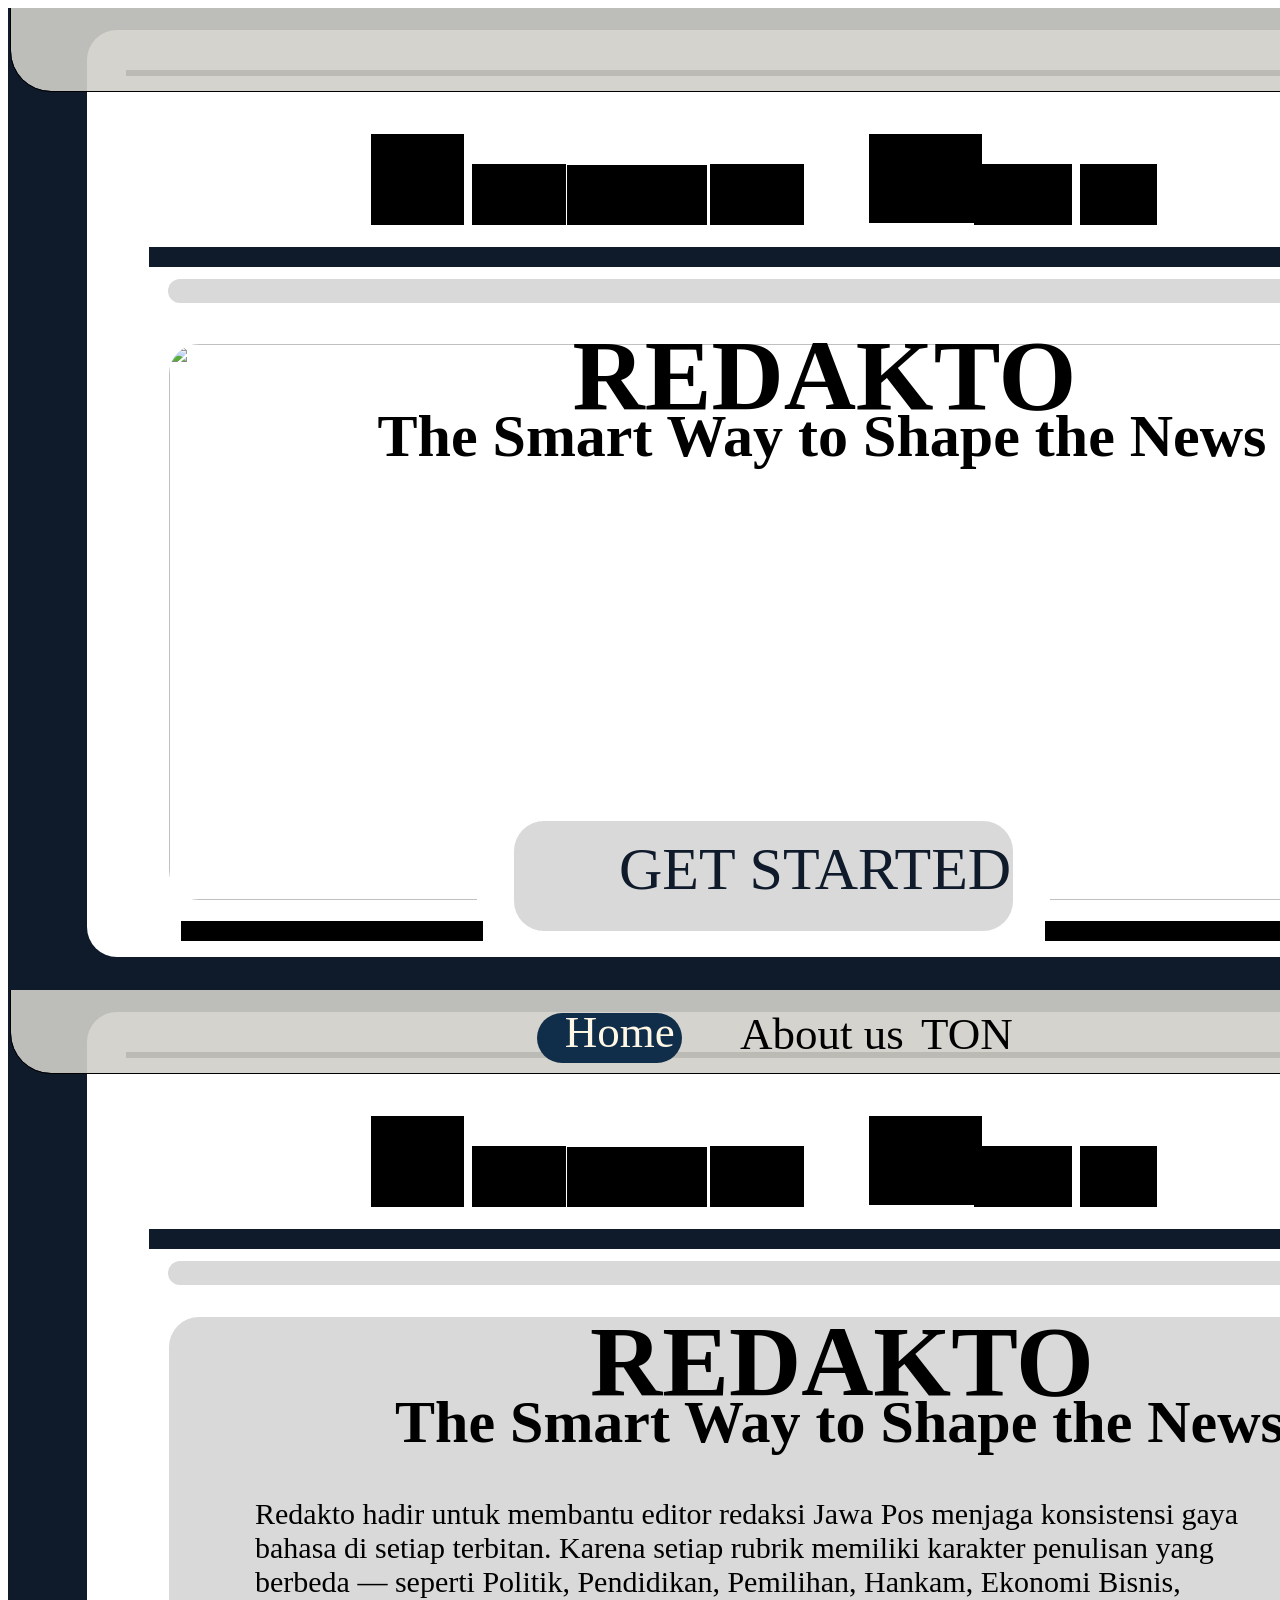
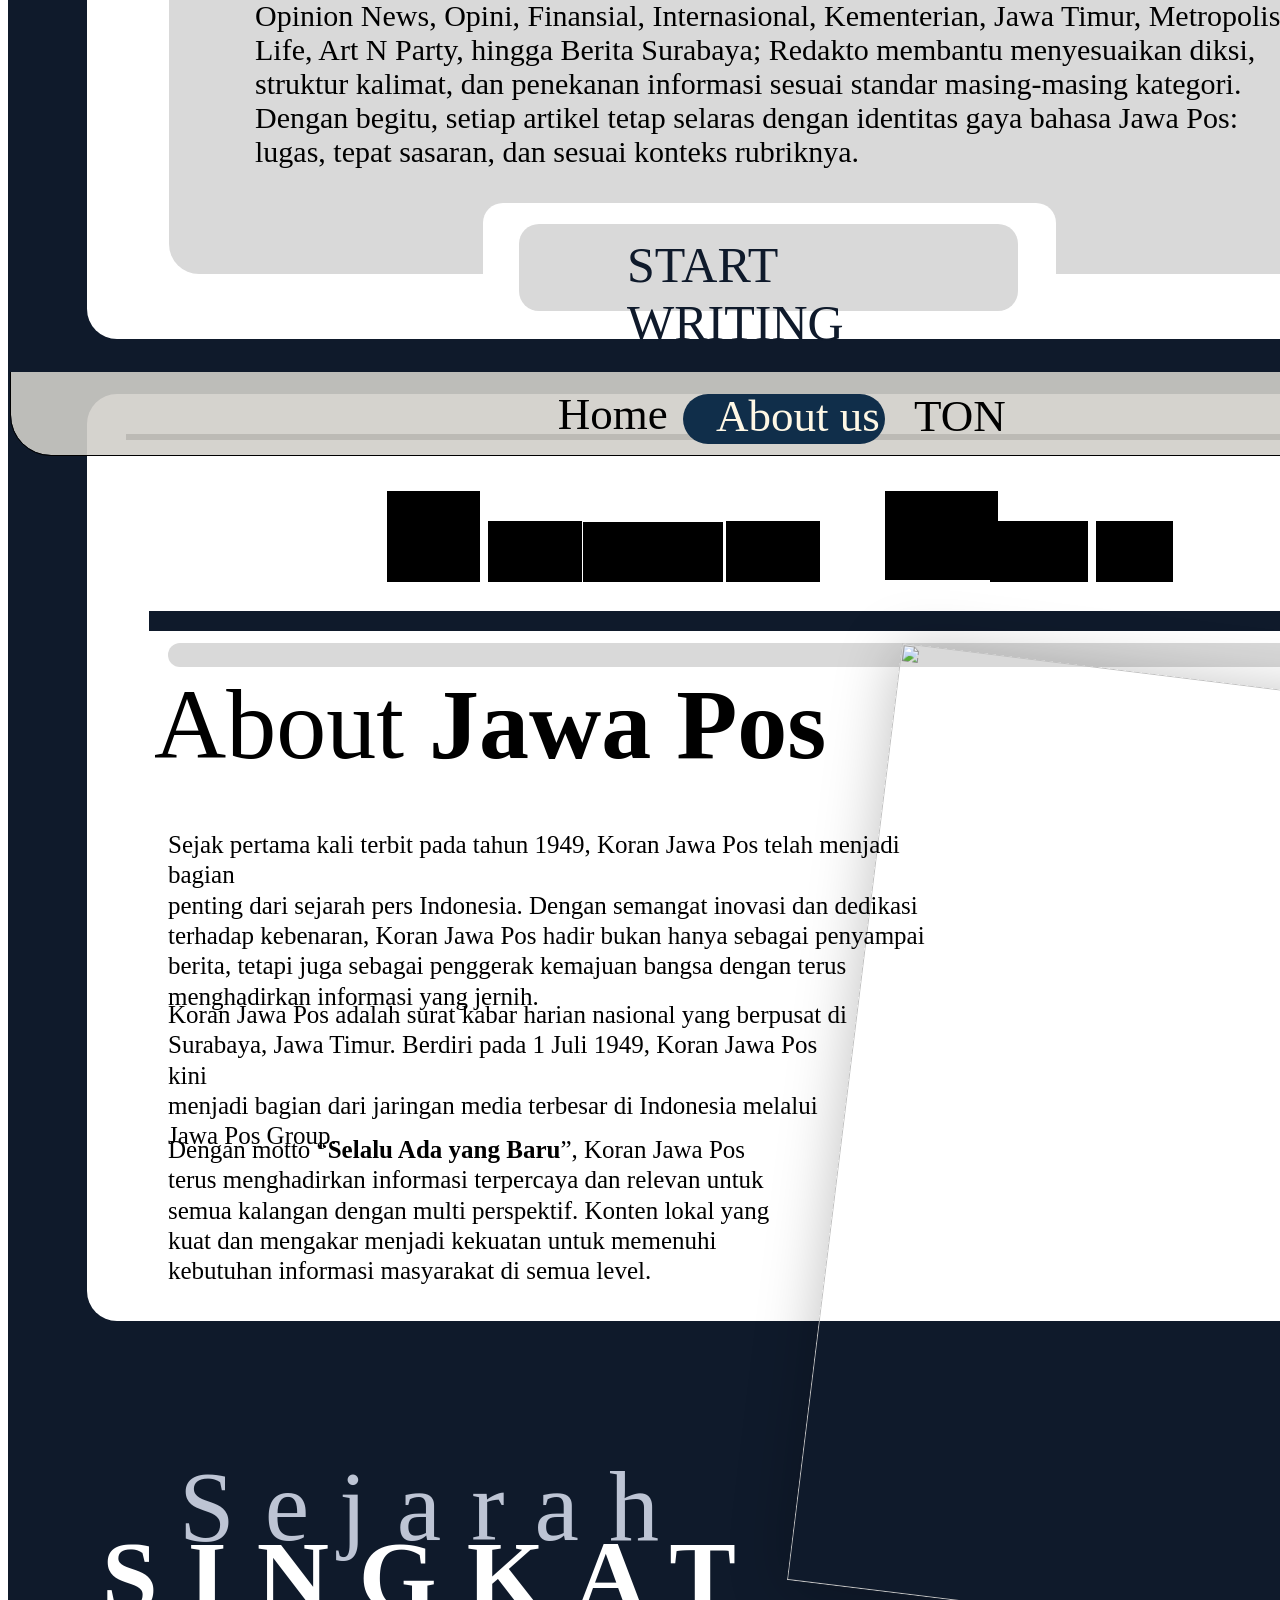
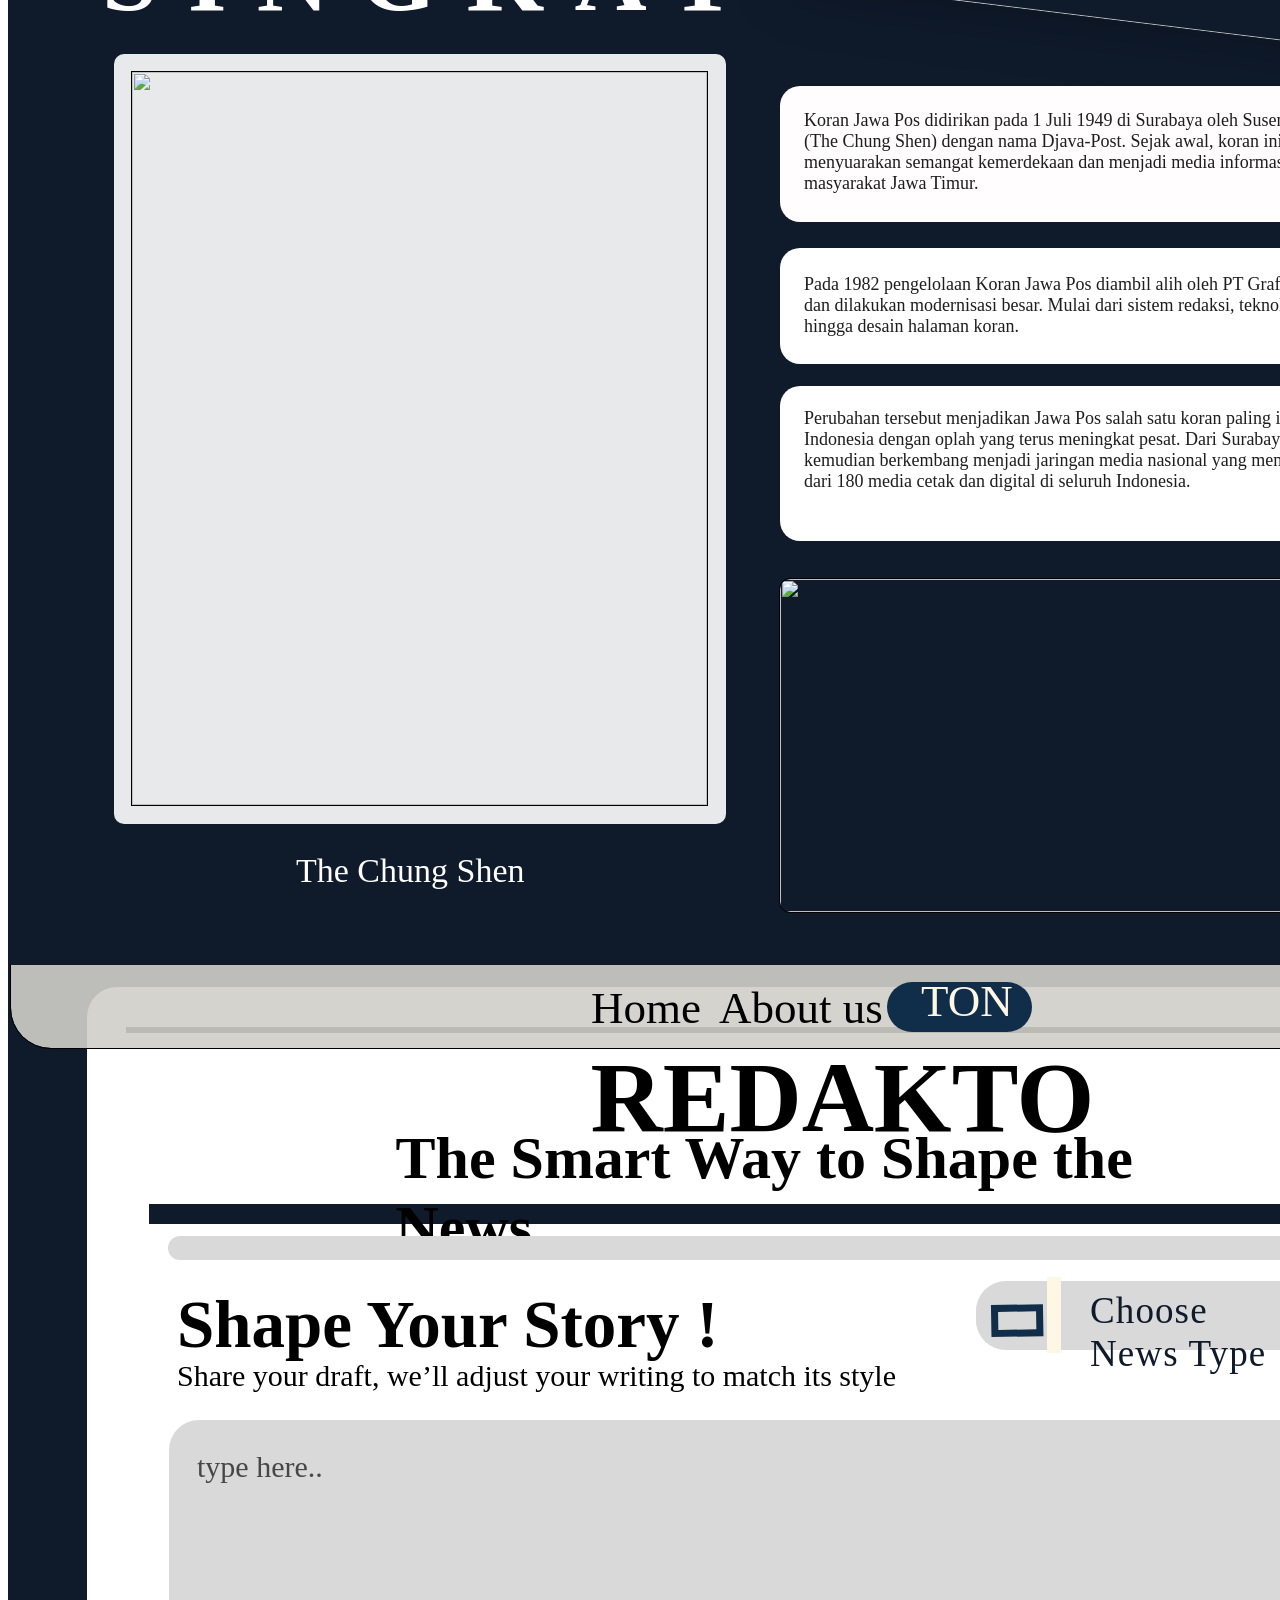
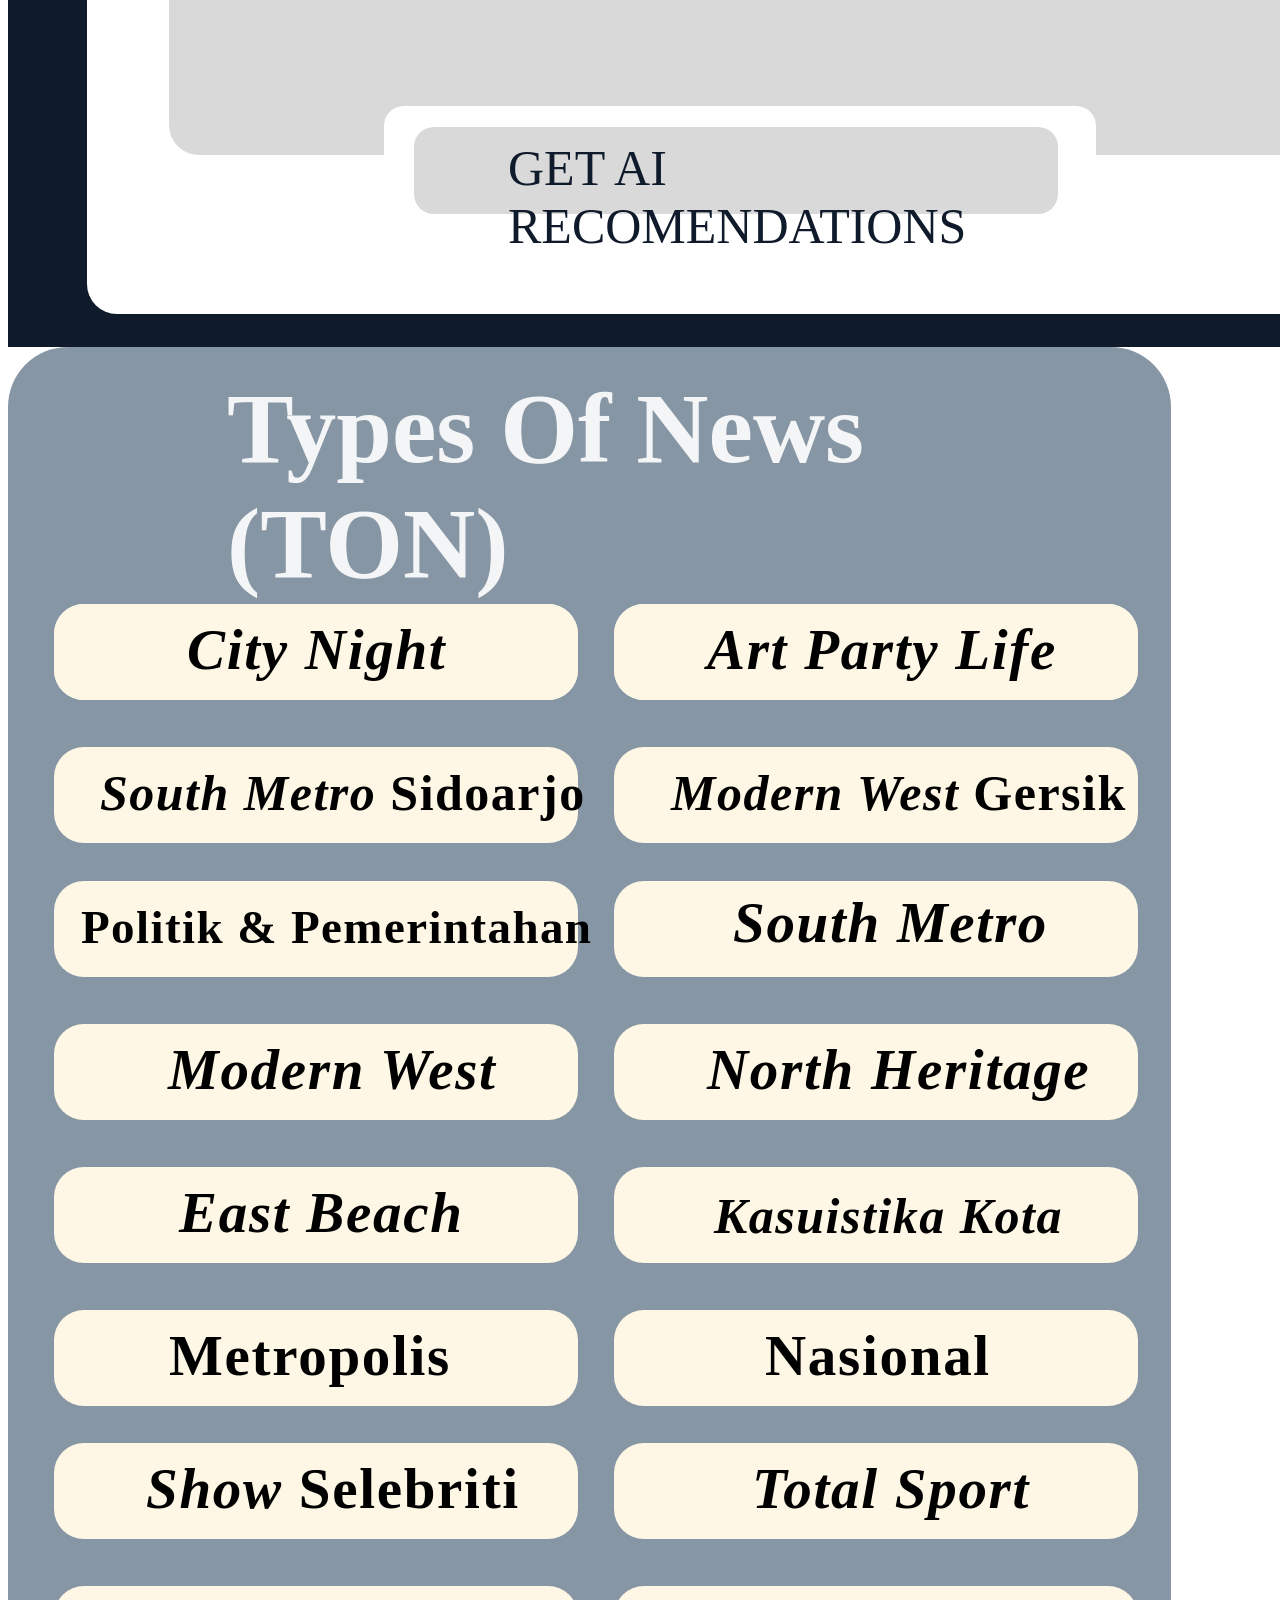
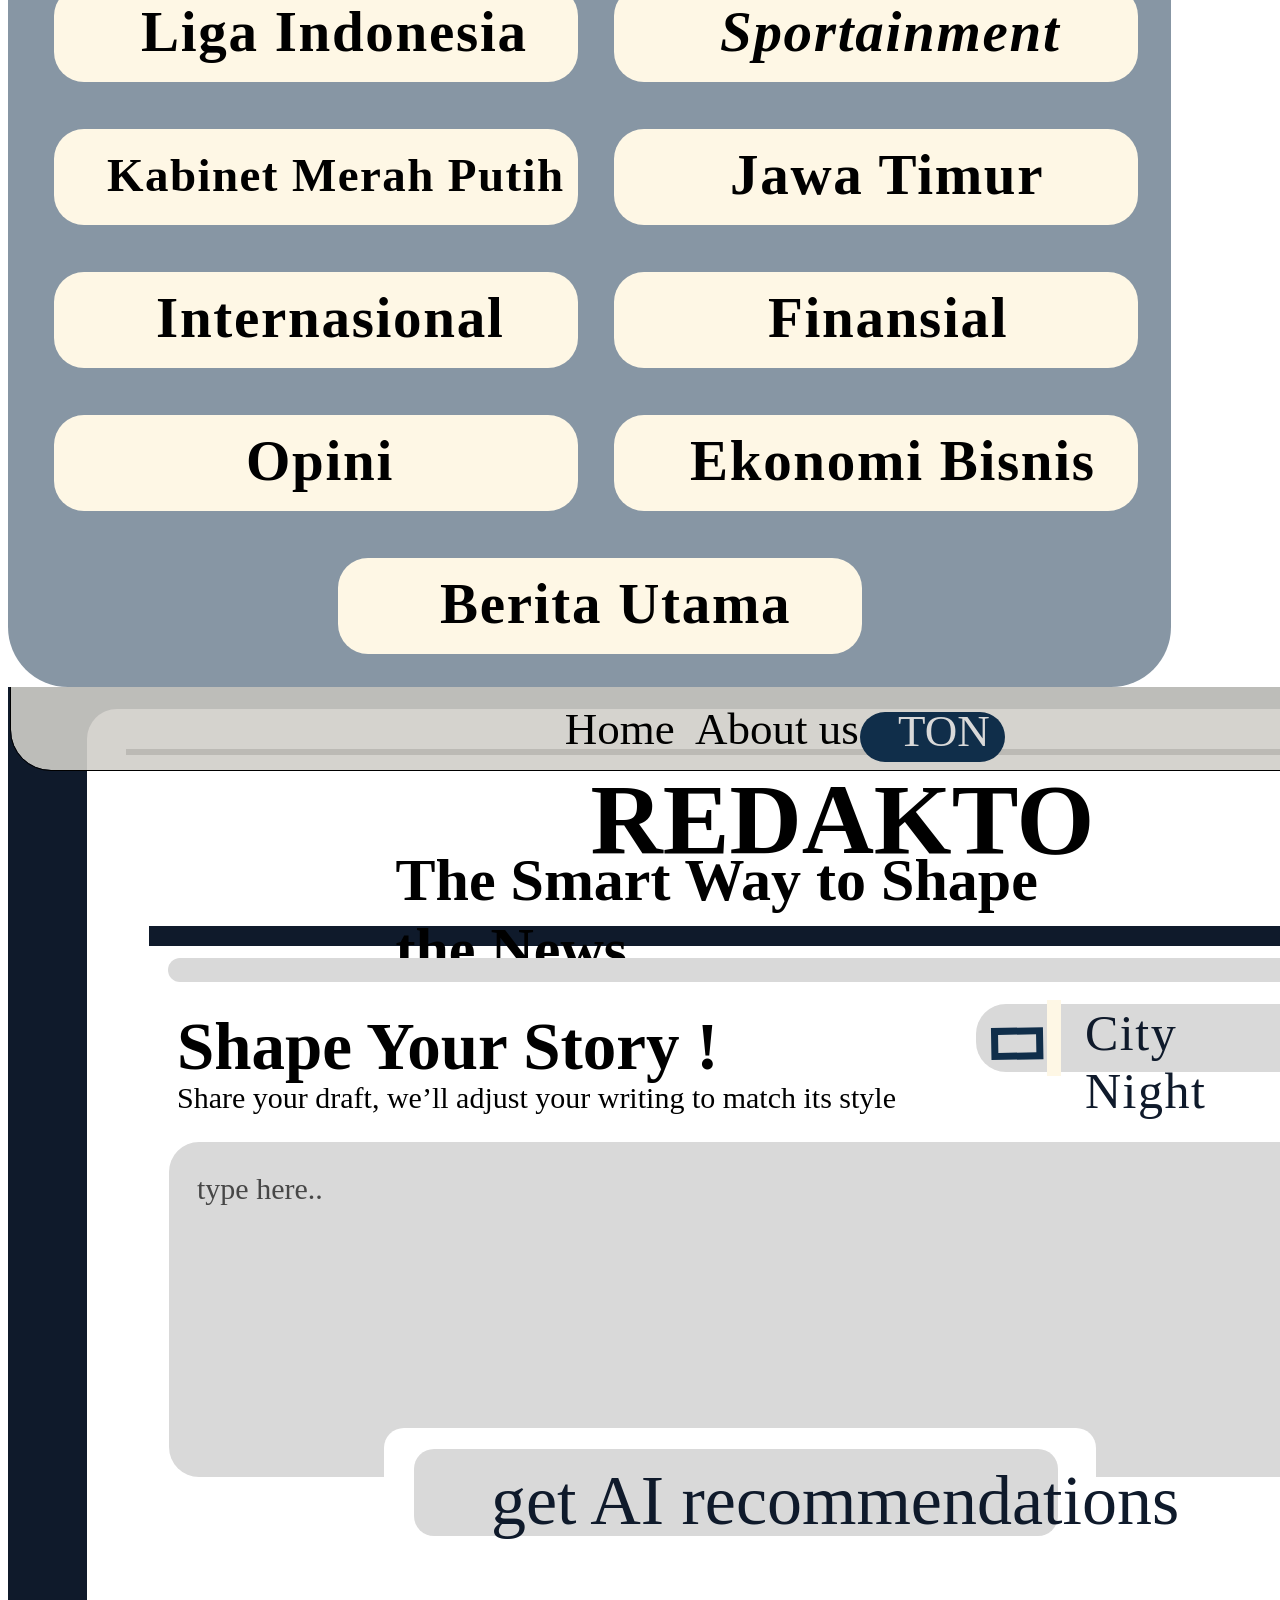
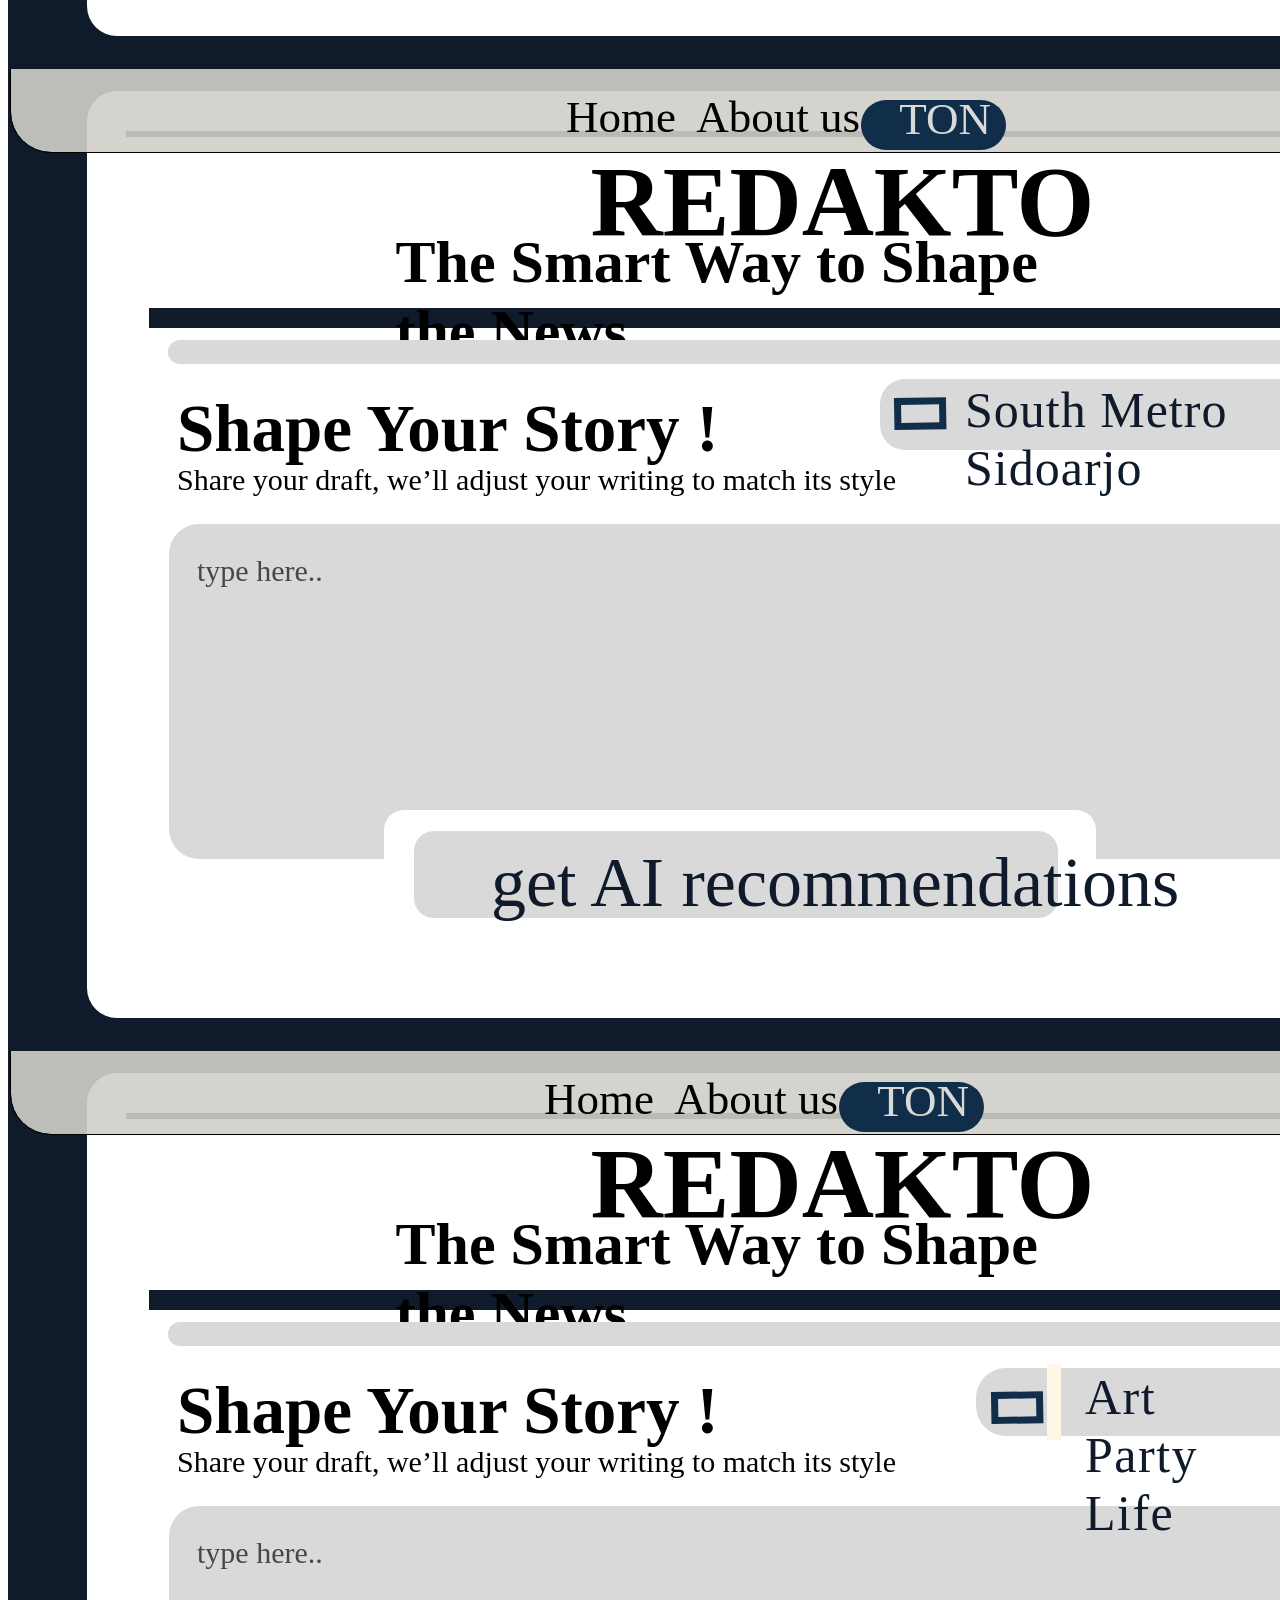
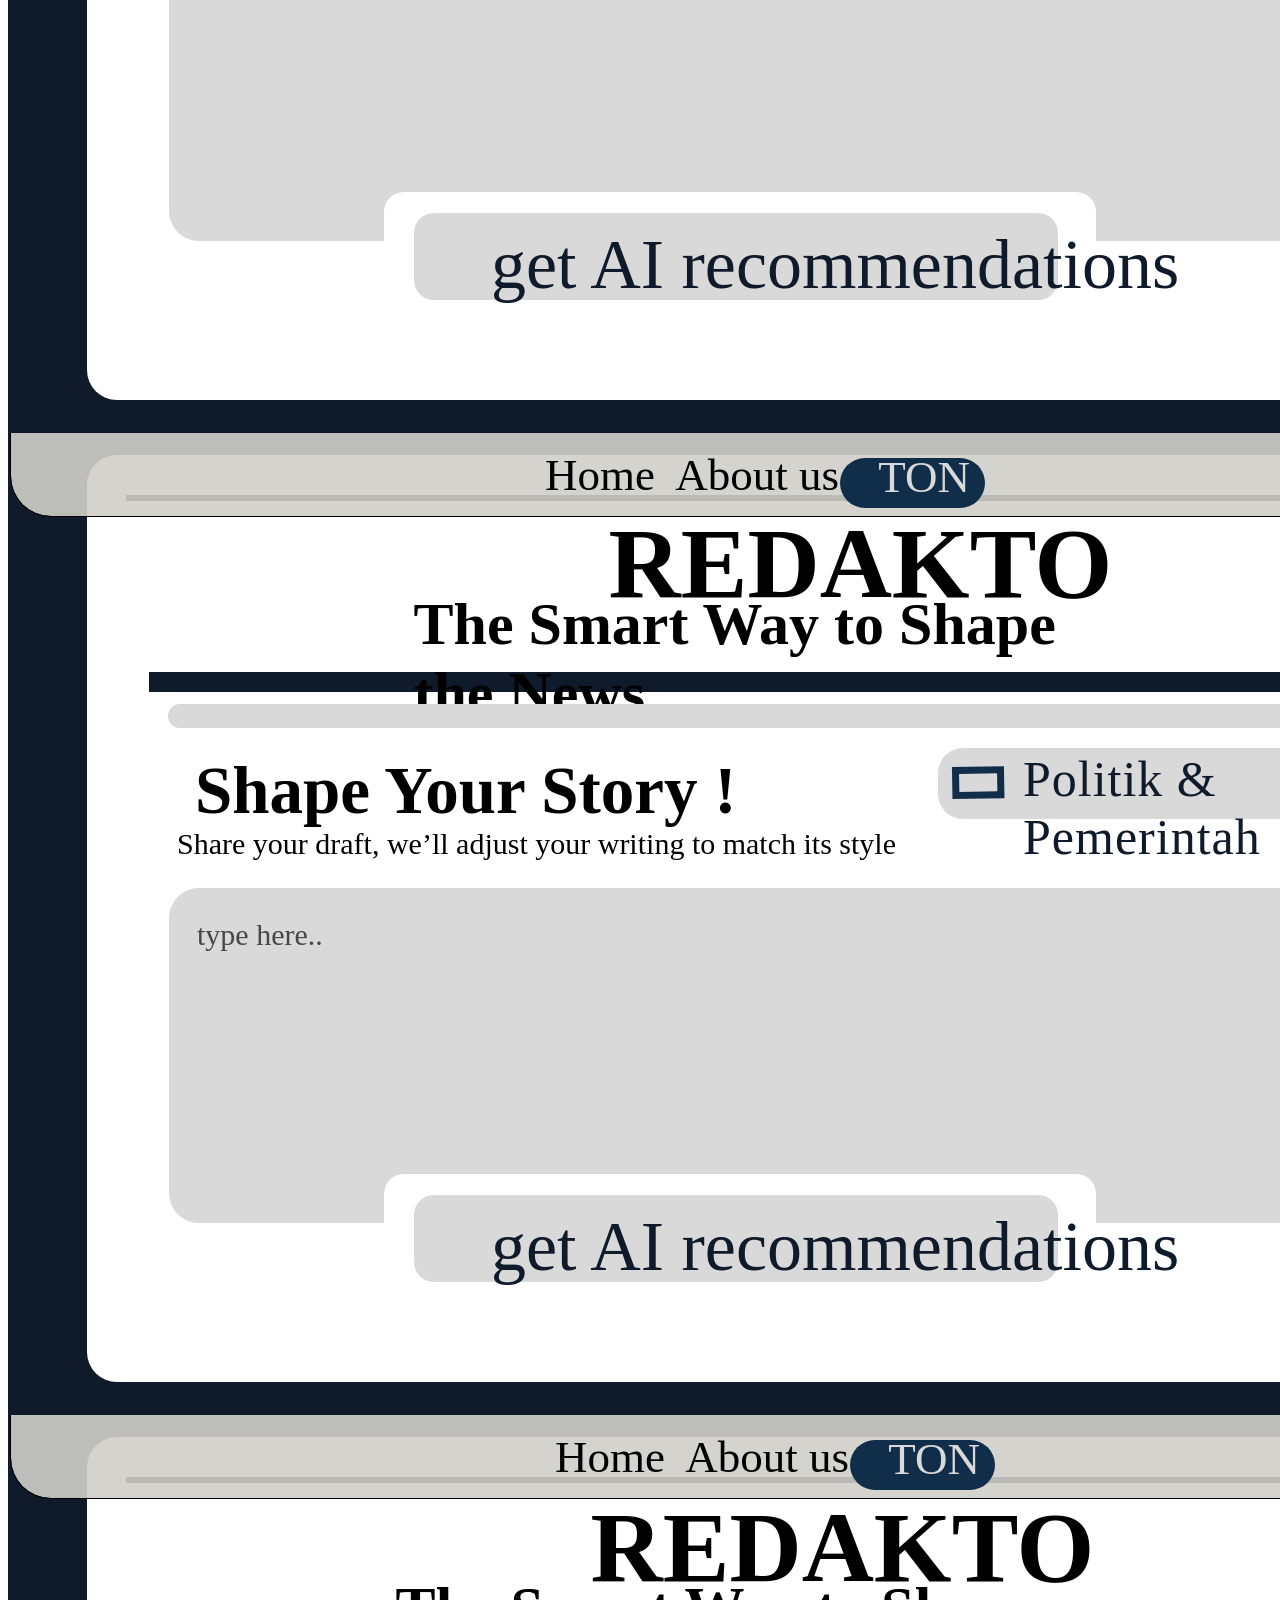
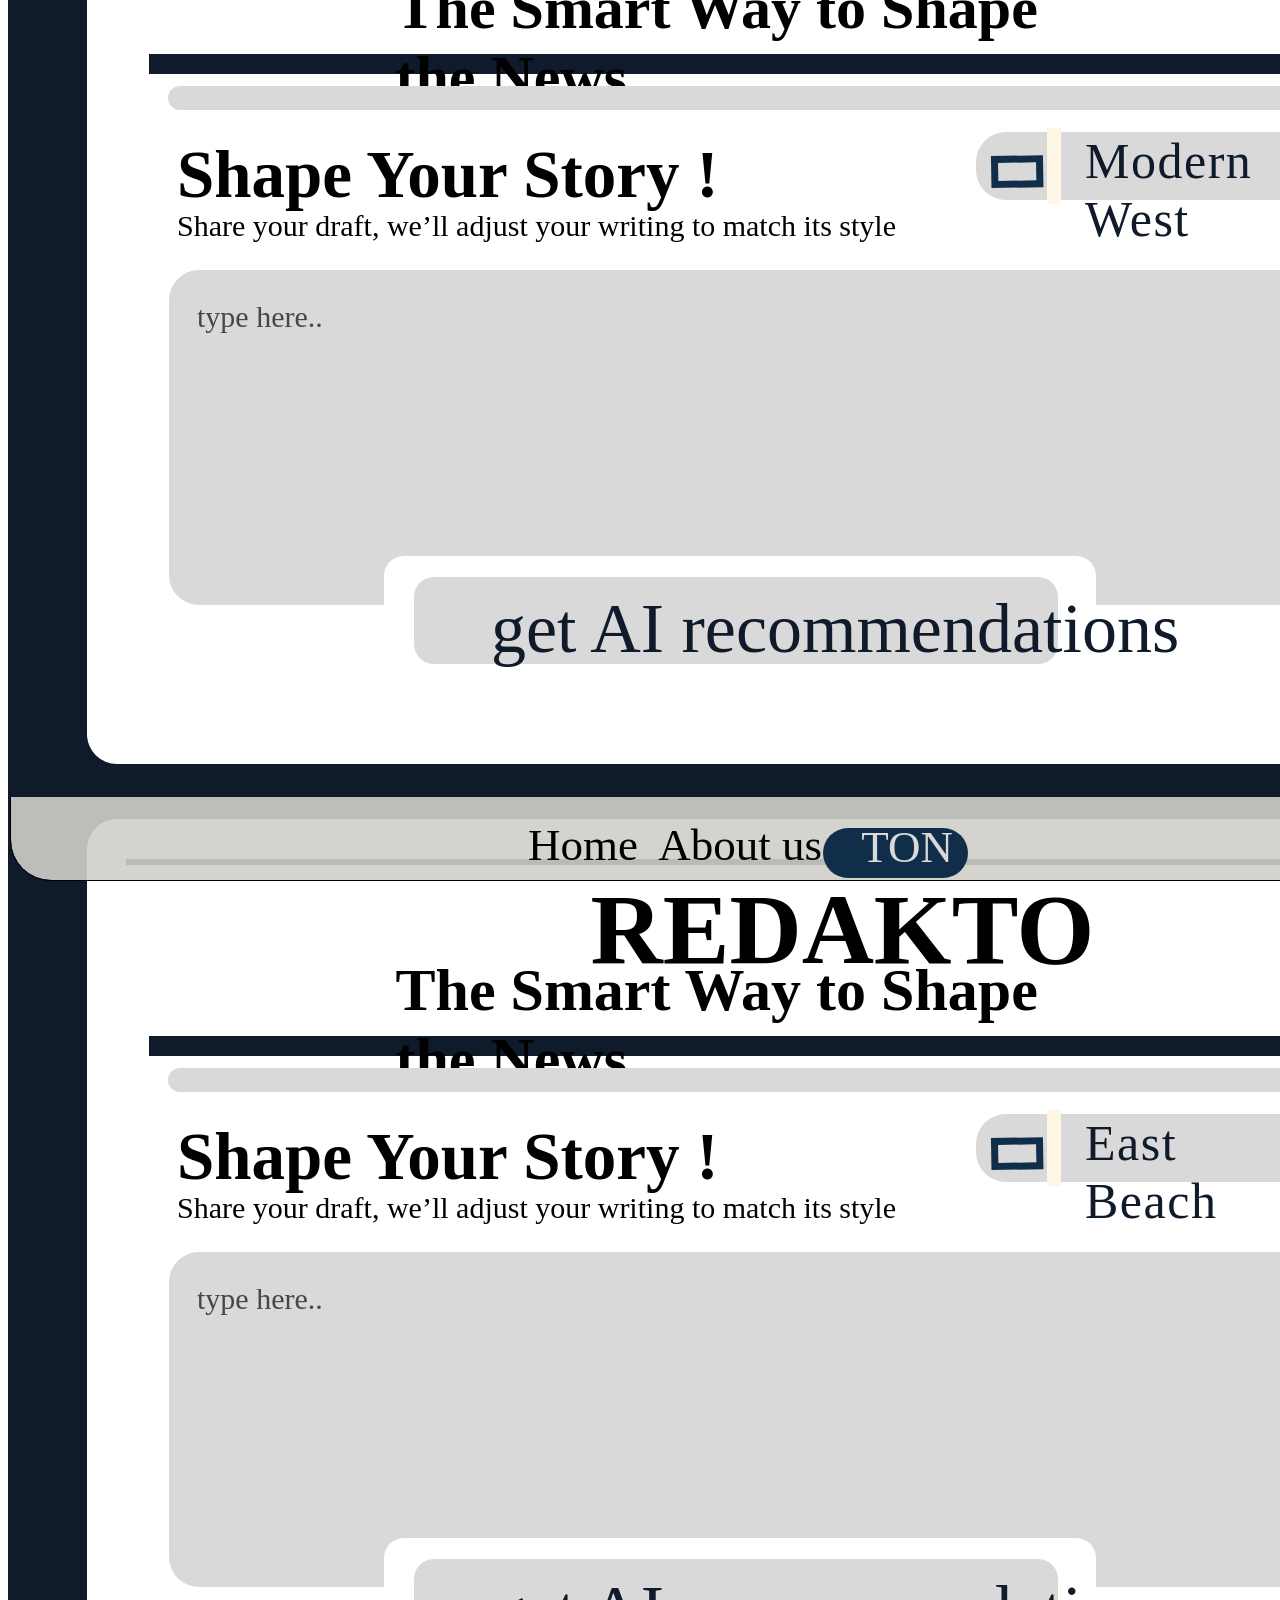
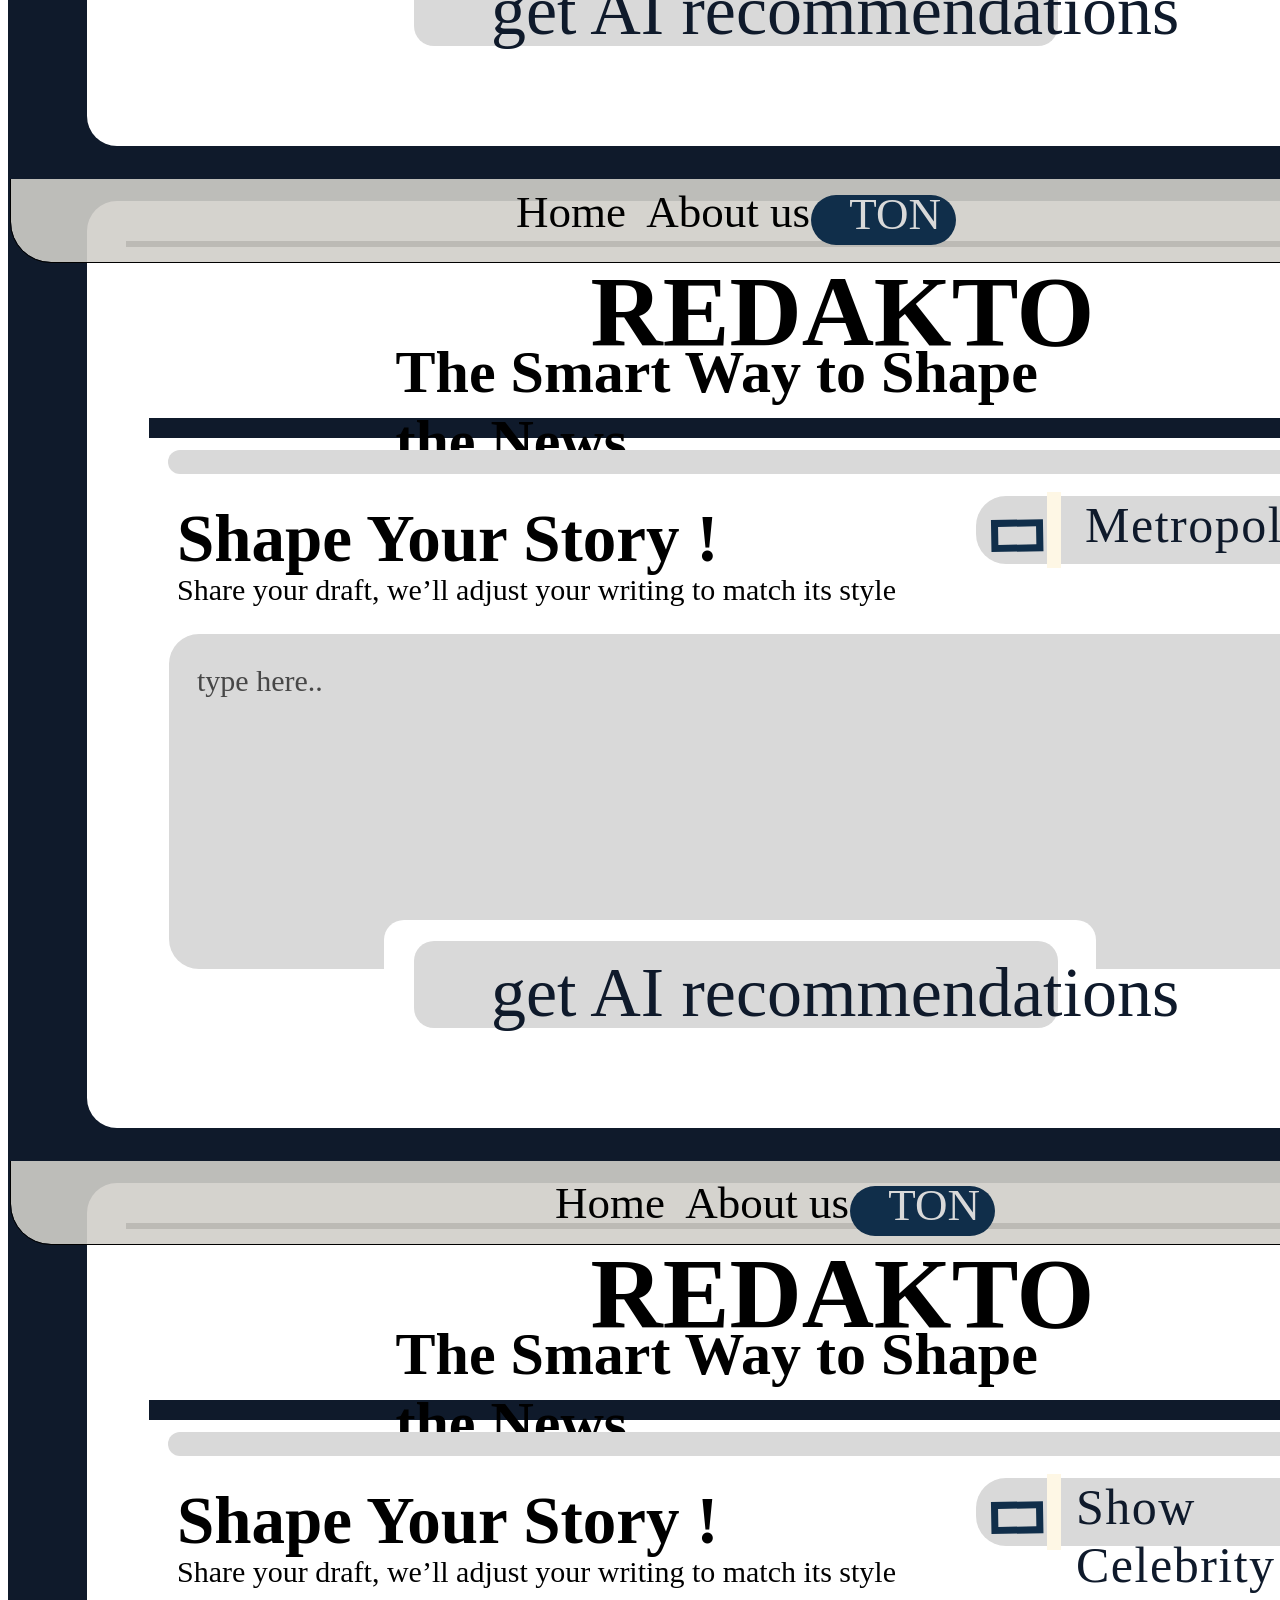
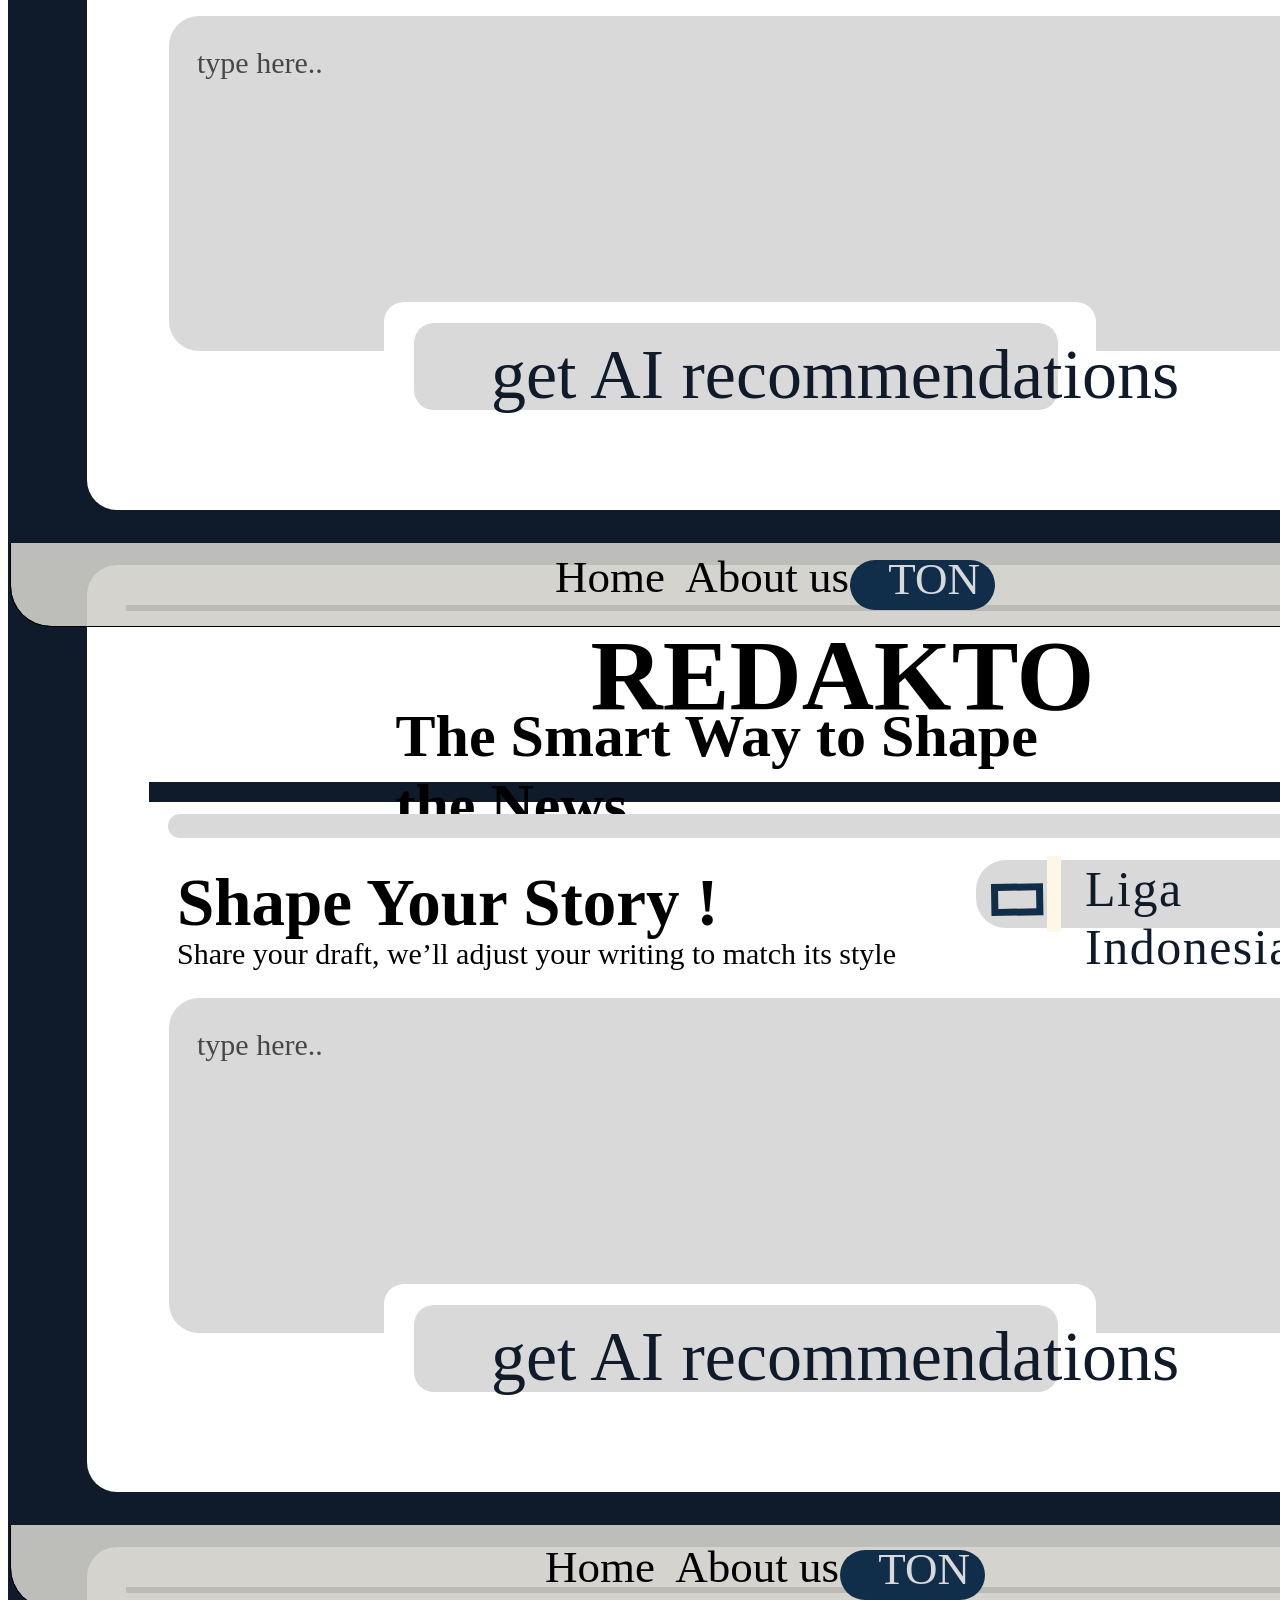
==== index.html @ c584dd48 "1" ====
<!DOCTYPE html>
<html lang="en">

<head>
    <meta charset="UTF-8">
    <meta name="viewport" content="width=device-width, initial-scale=1.0">
    <title>Document</title>
</head>

<body>
    <div style="width: 1512px; height: 982px; position: relative; background: #0F1A2B; overflow: hidden">
        <div
            style="width: 1340px; height: 927px; left: 79px; top: 22px; position: absolute; background: white; border-radius: 30px">
        </div>
        <div
            style="width: 1274px; height: 0px; left: 120px; top: 64.87px; position: absolute; outline: 3px black solid; outline-offset: -1.50px">
        </div>
        <div
            style="width: 1508px; height: 228px; left: 3px; top: -145px; position: absolute; background: rgba(209, 207, 201, 0.90); border-radius: 40px; outline: 1px black solid; outline-offset: -0.50px">
        </div>
        <img style="width: 1185px; height: 556px; left: 161px; top: 336px; position: absolute; border-radius: 30px"
            src="https://placehold.co/1185x556" />
        <div
            style="width: 573px; height: 164px; left: 469px; top: 785px; position: absolute; background: white; border-radius: 30px">
        </div>
        <div
            style="width: 1180px; height: 24px; left: 160px; top: 271px; position: absolute; background: #D9D9D9; border-radius: 70px">
        </div>
        <div style="width: 802px; height: 113px; left: 355px; top: 115px; position: absolute; overflow: hidden">
            <div
                style="width: 93.78px; height: 90.08px; left: 7.62px; top: 11.46px; position: absolute; background: black">
            </div>
            <div
                style="width: 93.91px; height: 60.72px; left: 108.67px; top: 40.81px; position: absolute; background: black">
            </div>
            <div
                style="width: 139.45px; height: 59.77px; left: 204.31px; top: 41.76px; position: absolute; background: black">
            </div>
            <div
                style="width: 93.93px; height: 60.72px; left: 347.39px; top: 40.81px; position: absolute; background: black">
            </div>
            <div
                style="width: 112.78px; height: 88.38px; left: 505.85px; top: 11.46px; position: absolute; background: black">
            </div>
            <div
                style="width: 98.43px; height: 60.73px; left: 610.67px; top: 40.81px; position: absolute; background: black">
            </div>
            <div
                style="width: 77.16px; height: 60.73px; left: 717.21px; top: 40.81px; position: absolute; background: black">
            </div>
            <div style="width: 802px; height: 113px; left: 0px; top: 0px; position: absolute"></div>
        </div>
        <div
            style="width: 1186px; height: 0px; left: 146px; top: 249px; position: absolute; outline: 10px #0F1A2B solid; outline-offset: -5px">
        </div>
        <div
            style="width: 499px; height: 110px; left: 506px; top: 813px; position: absolute; background: #D9D9D9; border-radius: 30px">
        </div>
        <div
            style="width: 519px; height: 79px; left: 611px; top: 827px; position: absolute; color: #0F1A2B; font-size: 60px; font-family: Lateef; font-weight: 400; word-wrap: break-word">
            GET STARTED</div>
        <div
            style="width: 297px; height: 0px; left: 1042px; top: 923px; position: absolute; outline: 10px black solid; outline-offset: -5px">
        </div>
        <div
            style="width: 297px; height: 0px; left: 1042px; top: 923px; position: absolute; outline: 10px black solid; outline-offset: -5px">
        </div>
        <div
            style="width: 291.90px; height: 0px; left: 178px; top: 923px; position: absolute; outline: 10px black solid; outline-offset: -5px">
        </div>
        <div
            style="left: 369.50px; top: 394px; position: absolute; color: black; font-size: 60px; font-family: Lateef; font-weight: 700; word-wrap: break-word">
            The Smart Way to Shape the News</div>
        <div
            style="width: 661px; height: 101px; left: 564.50px; top: 310px; position: absolute; color: black; font-size: 100px; font-family: Lateef; font-weight: 700; word-wrap: break-word">
            REDAKTO</div>
    </div>
    <div style="width: 1512px; height: 982px; position: relative; background: #0F1A2B; overflow: hidden">
        <div
            style="width: 1340px; height: 927px; left: 79px; top: 22px; position: absolute; background: white; border-radius: 30px">
        </div>
        <div
            style="width: 1274px; height: 0px; left: 120px; top: 64.87px; position: absolute; outline: 3px black solid; outline-offset: -1.50px">
        </div>
        <div
            style="width: 1508px; height: 228px; left: 3px; top: -145px; position: absolute; background: rgba(209, 207, 201, 0.90); border-radius: 40px; outline: 1px black solid; outline-offset: -0.50px">
        </div>
        <div
            style="width: 1185px; height: 557px; left: 161px; top: 327px; position: absolute; background: #D9D9D9; border-radius: 30px">
        </div>
        <div
            style="left: 247px; top: 507px; position: absolute; color: black; font-size: 30px; font-family: Cormorant Infant; font-weight: 400; word-wrap: break-word">
            Redakto hadir untuk membantu editor redaksi Jawa Pos menjaga konsistensi gaya <br />bahasa di setiap
            terbitan. Karena setiap rubrik memiliki karakter penulisan yang <br />berbeda — seperti Politik, Pendidikan,
            Pemilihan, Hankam, Ekonomi Bisnis, <br />Opinion News, Opini, Finansial, Internasional, Kementerian, Jawa
            Timur, Metropolis, <br />Life, Art N Party, hingga Berita Surabaya; Redakto membantu menyesuaikan diksi,
            <br />struktur kalimat, dan penekanan informasi sesuai standar masing-masing kategori. <br />Dengan begitu,
            setiap artikel tetap selaras dengan identitas gaya bahasa Jawa Pos: <br />lugas, tepat sasaran, dan sesuai
            konteks rubriknya.</div>
        <div style="width: 802px; height: 113px; left: 355px; top: 115px; position: absolute; overflow: hidden">
            <div
                style="width: 93.78px; height: 90.08px; left: 7.62px; top: 11.46px; position: absolute; background: black">
            </div>
            <div
                style="width: 93.91px; height: 60.72px; left: 108.67px; top: 40.81px; position: absolute; background: black">
            </div>
            <div
                style="width: 139.45px; height: 59.77px; left: 204.31px; top: 41.76px; position: absolute; background: black">
            </div>
            <div
                style="width: 93.93px; height: 60.72px; left: 347.39px; top: 40.81px; position: absolute; background: black">
            </div>
            <div
                style="width: 112.78px; height: 88.38px; left: 505.85px; top: 11.46px; position: absolute; background: black">
            </div>
            <div
                style="width: 98.43px; height: 60.73px; left: 610.67px; top: 40.81px; position: absolute; background: black">
            </div>
            <div
                style="width: 77.16px; height: 60.73px; left: 717.21px; top: 40.81px; position: absolute; background: black">
            </div>
            <div style="width: 802px; height: 113px; left: 0px; top: 0px; position: absolute"></div>
        </div>
        <div
            style="width: 1186px; height: 0px; left: 146px; top: 249px; position: absolute; outline: 10px #0F1A2B solid; outline-offset: -5px">
        </div>
        <div
            style="left: 732px; top: 18px; position: absolute; color: black; font-size: 45px; font-family: Lateef; font-weight: 500; word-wrap: break-word">
            About us</div>
        <div
            style="left: 913px; top: 18px; position: absolute; color: black; font-size: 45px; font-family: Lateef; font-weight: 500; word-wrap: break-word">
            TON</div>
        <div
            style="width: 145px; height: 50px; left: 529px; top: 23px; position: absolute; background: #102E4A; border-radius: 39px">
        </div>
        <div
            style="width: 116.21px; height: 46px; left: 556.72px; top: 16px; position: absolute; color: #FEF7E5; font-size: 45px; font-family: Lateef; font-weight: 500; word-wrap: break-word">
            Home</div>
        <div
            style="left: 387px; top: 398px; position: absolute; color: black; font-size: 60px; font-family: Lateef; font-weight: 700; word-wrap: break-word">
            The Smart Way to Shape the News</div>
        <div
            style="width: 661px; height: 101px; left: 582px; top: 314px; position: absolute; color: black; font-size: 100px; font-family: Lateef; font-weight: 700; word-wrap: break-word">
            REDAKTO</div>
        <div
            style="width: 573px; height: 136px; left: 475px; top: 813px; position: absolute; background: white; border-radius: 20px">
        </div>
        <div
            style="width: 499px; height: 87px; left: 511px; top: 834px; position: absolute; background: #D9D9D9; border-radius: 20px">
        </div>
        <div
            style="width: 355px; height: 63px; left: 619px; top: 846px; position: absolute; color: #0F1A2B; font-size: 50px; font-family: Lateef; font-weight: 400; word-wrap: break-word">
            START WRITING</div>
        <div
            style="width: 1180px; height: 24px; left: 160px; top: 271px; position: absolute; background: #D9D9D9; border-radius: 70px">
        </div>
    </div>
    <div style="width: 1512px; height: 2193px; position: relative; background: #0F1A2B; overflow: hidden">
        <div
            style="width: 612px; height: 770px; left: 106px; top: 1282px; position: absolute; background: rgba(255, 255, 255, 0.90); border-radius: 10px">
        </div>
        <div
            style="width: 1340px; height: 927px; left: 79px; top: 22px; position: absolute; background: white; border-radius: 30px">
        </div>
        <div
            style="width: 1274px; height: 0px; left: 120px; top: 64.87px; position: absolute; outline: 3px black solid; outline-offset: -1.50px">
        </div>
        <div
            style="width: 1508px; height: 228px; left: 3px; top: -145px; position: absolute; background: rgba(209, 207, 201, 0.90); border-radius: 40px; outline: 1px black solid; outline-offset: -0.50px">
        </div>
        <div
            style="width: 1180px; height: 24px; left: 160px; top: 271px; position: absolute; background: #D9D9D9; border-radius: 70px">
        </div>
        <div style="width: 802px; height: 113px; left: 371px; top: 108px; position: absolute; overflow: hidden">
            <div
                style="width: 93.78px; height: 90.08px; left: 7.62px; top: 11.46px; position: absolute; background: black">
            </div>
            <div
                style="width: 93.91px; height: 60.72px; left: 108.67px; top: 40.81px; position: absolute; background: black">
            </div>
            <div
                style="width: 139.45px; height: 59.77px; left: 204.31px; top: 41.76px; position: absolute; background: black">
            </div>
            <div
                style="width: 93.93px; height: 60.72px; left: 347.39px; top: 40.81px; position: absolute; background: black">
            </div>
            <div
                style="width: 112.78px; height: 88.38px; left: 505.85px; top: 11.46px; position: absolute; background: black">
            </div>
            <div
                style="width: 98.43px; height: 60.73px; left: 610.67px; top: 40.81px; position: absolute; background: black">
            </div>
            <div
                style="width: 77.16px; height: 60.73px; left: 717.21px; top: 40.81px; position: absolute; background: black">
            </div>
            <div style="width: 802px; height: 113px; left: 0px; top: 0px; position: absolute"></div>
        </div>
        <div
            style="width: 1186px; height: 0px; left: 146px; top: 249px; position: absolute; outline: 10px #0F1A2B solid; outline-offset: -5px">
        </div>
        <img style="width: 599.73px; height: 944.35px; left: 894.09px; top: 271px; position: absolute; transform: rotate(7deg); transform-origin: top left; box-shadow: 0px 4px 60px rgba(0, 0, 0, 0.25)"
            src="https://placehold.co/600x944" />
        <div style="width: 675px; height: 85px; left: 146px; top: 295px; position: absolute"><span
                style="color: black; font-size: 100px; font-family: Lateef; font-weight: 300; word-wrap: break-word">
                About </span><span
                style="color: black; font-size: 100px; font-family: Lateef; font-weight: 800; word-wrap: break-word">Jawa
                Pos</span></div>
        <div
            style="width: 686px; height: 224px; left: 83px; top: 1058px; position: absolute; text-align: center; justify-content: center; display: flex; flex-direction: column">
            <span
                style="color: #BDC4D4; font-size: 100px; font-family: Homemade Apple; font-weight: 400; line-height: 70px; letter-spacing: 30px; word-wrap: break-word">Sejarah<br /></span><span
                style="color: white; font-size: 100px; font-family: IBM Plex Sans Thai Looped; font-weight: 700; line-height: 70px; letter-spacing: 30px; word-wrap: break-word">SINGKAT</span>
        </div>
        <img style="width: 575px; height: 733px; left: 124px; top: 1300px; position: absolute; outline: 1px black solid"
            src="https://placehold.co/575x733" />
        <div
            style="width: 618px; height: 136px; left: 772px; top: 1314px; position: absolute; background: #FFFDFD; border-radius: 20px">
        </div>
        <div
            style="width: 558px; height: 97px; left: 288px; top: 2080px; position: absolute; color: white; font-size: 34px; font-family: Hedvig Letters Serif; font-weight: 400; word-wrap: break-word">
            The Chung Shen</div>
        <img style="width: 618px; height: 333px; left: 772px; top: 1807px; position: absolute; border-radius: 10px; outline: 1px black solid"
            src="https://placehold.co/618x333" />
        <div
            style="width: 569px; height: 112px; left: 796px; top: 1338px; position: absolute; color: #1E1E1E; font-size: 18px; font-family: Hedvig Letters Serif; font-weight: 400; word-wrap: break-word">
            Koran Jawa Pos didirikan pada 1 Juli 1949 di Surabaya oleh Suseno Tedjo (The Chung Shen) dengan nama
            Djava-Post. Sejak awal, koran ini hadir untuk menyuarakan semangat kemerdekaan dan menjadi media informasi
            utama masyarakat Jawa Timur.
        </div>
        <div
            style="width: 618px; height: 116px; left: 772px; top: 1476px; position: absolute; background: white; border-radius: 20px">
        </div>
        <div
            style="width: 569px; height: 112px; left: 796px; top: 1502px; position: absolute; color: #1E1E1E; font-size: 18px; font-family: Hedvig Letters Serif; font-weight: 400; word-wrap: break-word">
            Pada 1982 pengelolaan Koran Jawa Pos diambil alih oleh PT Graffiti Press dan dilakukan modernisasi besar.
            Mulai dari sistem redaksi, teknologi cetak, hingga desain halaman koran.
        </div>
        <div
            style="width: 618px; height: 155px; left: 772px; top: 1614px; position: absolute; background: white; border-radius: 20px">
        </div>
        <div style="width: 625px; height: 165px; left: 160px; top: 763px; position: absolute"><span
                style="color: black; font-size: 25px; font-family: Cormorant Garamond; font-weight: 400; line-height: 30.33px; word-wrap: break-word">Dengan
                motto “</span><span
                style="color: black; font-size: 25px; font-family: Cormorant Garamond; font-weight: 700; line-height: 30.33px; word-wrap: break-word">Selalu
                Ada yang Baru</span><span
                style="color: black; font-size: 25px; font-family: Cormorant Garamond; font-weight: 400; line-height: 30.33px; word-wrap: break-word">”,
                Koran Jawa Pos terus menghadirkan informasi terpercaya dan relevan untuk semua kalangan dengan multi
                perspektif. Konten lokal yang kuat dan mengakar menjadi kekuatan untuk memenuhi kebutuhan informasi
                masyarakat di semua level.
            </span></div>
        <div
            style="width: 686px; height: 119px; left: 160px; top: 628px; position: absolute; color: black; font-size: 25px; font-family: Cormorant Garamond; font-weight: 400; line-height: 30.33px; word-wrap: break-word">
            Koran Jawa Pos adalah surat kabar harian nasional yang berpusat di <br />Surabaya, Jawa Timur. Berdiri pada
            1 Juli 1949, Koran Jawa Pos kini <br />menjadi bagian dari jaringan media terbesar di Indonesia melalui
            <br />Jawa Pos Group.
        </div>
        <div
            style="width: 764px; height: 209px; left: 160px; top: 458px; position: absolute; color: black; font-size: 25px; font-family: Cormorant Garamond; font-weight: 400; line-height: 30.33px; word-wrap: break-word">
            Sejak pertama kali terbit pada tahun 1949, Koran Jawa Pos telah menjadi bagian <br />penting dari sejarah
            pers Indonesia. Dengan semangat inovasi dan dedikasi <br />terhadap kebenaran, Koran Jawa Pos hadir bukan
            hanya sebagai penyampai <br />berita, tetapi juga sebagai penggerak kemajuan bangsa dengan terus
            <br />menghadirkan informasi yang jernih.
        </div>
        <div
            style="width: 569px; height: 112px; left: 796px; top: 1636px; position: absolute; color: #1E1E1E; font-size: 18px; font-family: Hedvig Letters Serif; font-weight: 400; word-wrap: break-word">
            Perubahan tersebut menjadikan Jawa Pos salah satu koran paling inovatif di Indonesia dengan oplah yang terus
            meningkat pesat. Dari Surabaya, Jawa Pos kemudian berkembang menjadi jaringan media nasional yang mencakup
            lebih dari 180 media cetak dan digital di seluruh Indonesia.
        </div>
        <div
            style="width: 202px; height: 50px; left: 675px; top: 22px; position: absolute; background: #102E4A; border-radius: 39px">
        </div>
        <div
            style="left: 708px; top: 18px; position: absolute; color: #FEF7E5; font-size: 45px; font-family: Lateef; font-weight: 500; word-wrap: break-word">
            About us</div>
        <div
            style="left: 906px; top: 18px; position: absolute; color: black; font-size: 45px; font-family: Lateef; font-weight: 500; word-wrap: break-word">
            TON</div>
        <div
            style="width: 116.21px; height: 46px; left: 549.72px; top: 16px; position: absolute; color: black; font-size: 45px; font-family: Lateef; font-weight: 500; word-wrap: break-word">
            Home</div>
        <div
            style="left: 74px; top: 2962px; position: absolute; text-align: center; justify-content: center; display: flex; flex-direction: column; color: white; font-size: 100px; font-family: IBM Plex Sans Thai Looped; font-weight: 700; line-height: 70px; letter-spacing: 30px; word-wrap: break-word">
            wow banyak ya err</div>
        <div style="width: 100px; height: 100px; left: 717px; top: 3130px; position: absolute"></div>
        <div
            style="left: -36px; top: 3098px; position: absolute; text-align: center; justify-content: center; display: flex; flex-direction: column; color: white; font-size: 100px; font-family: IBM Plex Sans Thai Looped; font-weight: 700; line-height: 70px; letter-spacing: 30px; word-wrap: break-word">
            yaudah gausah</div>
    </div>
    <div style="text-align: center; justify-content: center; display: flex; flex-direction: column"></div>
    <div style="width: 1512px; height: 982px; position: relative; background: #0F1A2B; overflow: hidden">
        <div
            style="width: 1340px; height: 927px; left: 79px; top: 22px; position: absolute; background: white; border-radius: 30px">
        </div>
        <div
            style="width: 1274px; height: 0px; left: 120px; top: 64.87px; position: absolute; outline: 3px black solid; outline-offset: -1.50px">
        </div>
        <div
            style="width: 1508px; height: 228px; left: 3px; top: -145px; position: absolute; background: rgba(209, 207, 201, 0.90); border-radius: 40px; outline: 1px black solid; outline-offset: -0.50px">
        </div>
        <div
            style="width: 1185px; height: 335px; left: 161px; top: 455px; position: absolute; background: #D9D9D9; border-radius: 30px">
        </div>
        <div
            style="left: 169px; top: 394px; position: absolute; color: black; font-size: 30px; font-family: Cormorant Infant; font-weight: 400; word-wrap: break-word">
            Share your draft, we’ll adjust your writing to match its style </div>
        <div
            style="left: 189px; top: 485px; position: absolute; opacity: 0.67; color: black; font-size: 30px; font-family: Cormorant Infant; font-weight: 400; word-wrap: break-word">
            type here..</div>
        <div
            style="width: 1186px; height: 0px; left: 146px; top: 249px; position: absolute; outline: 10px #0F1A2B solid; outline-offset: -5px">
        </div>
        <div
            style="left: 711px; top: 17px; position: absolute; color: black; font-size: 45px; font-family: Lateef; font-weight: 500; word-wrap: break-word">
            About us</div>
        <div
            style="width: 145px; height: 50px; left: 879px; top: 17px; position: absolute; background: #102E4A; border-radius: 39px">
        </div>
        <div
            style="left: 913px; top: 10px; position: absolute; color: #FEF7E5; font-size: 45px; font-family: Lateef; font-weight: 500; word-wrap: break-word">
            TON</div>
        <div
            style="width: 116.21px; height: 46px; left: 583px; top: 17px; position: absolute; color: black; font-size: 45px; font-family: Lateef; font-weight: 500; word-wrap: break-word">
            Home</div>
        <div style="width: 1104px; height: 347px; left: 169px; top: 75px; position: absolute">
            <div
                style="left: 218.50px; top: 84px; position: absolute; color: black; font-size: 60px; font-family: Lateef; font-weight: 700; word-wrap: break-word">
                The Smart Way to Shape the News</div>
            <div
                style="width: 661px; height: 101px; left: 413.50px; top: 0px; position: absolute; color: black; font-size: 100px; font-family: Lateef; font-weight: 700; word-wrap: break-word">
                REDAKTO</div>
            <div
                style="width: 661px; height: 101px; left: 0px; top: 246px; position: absolute; color: black; font-size: 67px; font-family: Lateef; font-weight: 700; word-wrap: break-word">
                Shape Your Story !</div>
            <div
                style="width: 390px; height: 68px; left: 799px; top: 242px; position: absolute; background: #D9D9D9; border-radius: 30px">
            </div>
            <div
                style="width: 390px; height: 68px; left: 799px; top: 241px; position: absolute; background: #D9D9D9; border-radius: 30px">
            </div>
            <div
                style="width: 68px; height: 0px; left: 877px; top: 241px; position: absolute; transform: rotate(90deg); transform-origin: top left; outline: 7px #FEF7E5 solid; outline-offset: -3.50px">
            </div>
            <div
                style="width: 43.97px; height: 23.84px; left: 818px; top: 268.70px; position: absolute; transform: rotate(-1deg); transform-origin: top left; outline: 7px #102E4A solid; outline-offset: -3.50px">
            </div>
            <div
                style="left: 913px; top: 249px; position: absolute; color: #0F1A2B; font-size: 37px; font-family: Lateef; font-weight: 500; letter-spacing: 1.11px; word-wrap: break-word">
                Choose News Type</div>
        </div>
        <div
            style="width: 712px; height: 136px; left: 376px; top: 741px; position: absolute; background: white; border-radius: 20px">
        </div>
        <div
            style="width: 644px; height: 87px; left: 406px; top: 762px; position: absolute; background: #D9D9D9; border-radius: 20px">
        </div>
        <div
            style="width: 574px; height: 63px; left: 500px; top: 774px; position: absolute; color: #0F1A2B; font-size: 50px; font-family: Lateef; font-weight: 400; word-wrap: break-word">
            GET AI RECOMENDATIONS</div>
        <div
            style="width: 1180px; height: 24px; left: 160px; top: 271px; position: absolute; background: #D9D9D9; border-radius: 70px">
        </div>
    </div>
    <div
        style="width: 1163px; height: 1940px; position: relative; background: rgba(16, 46, 74, 0.50); overflow: hidden; border-radius: 60px">
        <div style="width: 1104px; height: 347px; left: 0px; top: 24px; position: absolute">
            <div
                style="width: 789px; height: 101px; left: 219px; top: 0px; position: absolute; color: rgba(255, 255, 255, 0.90); font-size: 100px; font-family: Lateef; font-weight: 700; word-wrap: break-word">
                Types Of News (TON)</div>
            <div
                style="width: 524.13px; height: 96px; left: 46px; top: 233px; position: absolute; background: #FEF7E5; border-radius: 30px">
            </div>
            <div
                style="width: 524.13px; height: 96px; left: 606px; top: 233px; position: absolute; background: #FEF7E5; border-radius: 30px">
            </div>
            <div
                style="width: 524.13px; height: 96px; left: 46px; top: 233px; position: absolute; background: #FEF7E5; border-radius: 30px">
            </div>
            <div
                style="width: 524.13px; height: 96px; left: 606px; top: 233px; position: absolute; background: #FEF7E5; border-radius: 30px">
            </div>
            <div
                style="width: 524px; height: 96px; left: 46px; top: 376px; position: absolute; background: #FEF7E5; border-radius: 30px">
            </div>
            <div
                style="width: 524px; height: 96px; left: 606px; top: 376px; position: absolute; background: #FEF7E5; border-radius: 30px">
            </div>
            <div
                style="width: 524.07px; height: 96px; left: 46px; top: 510px; position: absolute; background: #FEF7E5; border-radius: 30px">
            </div>
            <div
                style="width: 524.07px; height: 96px; left: 605.93px; top: 510px; position: absolute; background: #FEF7E5; border-radius: 30px">
            </div>
            <div
                style="width: 523.94px; height: 96px; left: 46px; top: 653px; position: absolute; background: #FEF7E5; border-radius: 30px">
            </div>
            <div
                style="width: 523.94px; height: 96px; left: 605.93px; top: 653px; position: absolute; background: #FEF7E5; border-radius: 30px">
            </div>
            <div
                style="width: 524.07px; height: 96px; left: 46px; top: 796px; position: absolute; background: #FEF7E5; border-radius: 30px">
            </div>
            <div
                style="width: 524.07px; height: 96px; left: 605.93px; top: 796px; position: absolute; background: #FEF7E5; border-radius: 30px">
            </div>
            <div
                style="width: 523.94px; height: 96px; left: 46px; top: 939px; position: absolute; background: #FEF7E5; border-radius: 30px">
            </div>
            <div
                style="width: 523.94px; height: 96px; left: 605.93px; top: 939px; position: absolute; background: #FEF7E5; border-radius: 30px">
            </div>
            <div
                style="left: 179px; top: 246px; position: absolute; color: black; font-size: 57px; font-family: Cormorant Garamond; font-style: italic; font-weight: 700; letter-spacing: 1.71px; word-wrap: break-word">
                City Night
            </div>
            <div
                style="left: 699px; top: 246px; position: absolute; color: black; font-size: 57px; font-family: Cormorant Garamond; font-style: italic; font-weight: 700; letter-spacing: 1.71px; word-wrap: break-word">
                Art Party Life</div>
        </div>
        <div
            style="left: 725px; top: 543px; position: absolute; color: black; font-size: 57px; font-family: Cormorant Garamond; font-style: italic; font-weight: 700; letter-spacing: 1.71px; word-wrap: break-word">
            South Metro</div>
        <div
            style="left: 171px; top: 833px; position: absolute; color: black; font-size: 57px; font-family: Cormorant Garamond; font-style: italic; font-weight: 700; letter-spacing: 1.71px; word-wrap: break-word">
            East Beach</div>
        <div
            style="left: 699px; top: 690px; position: absolute; color: black; font-size: 57px; font-family: Cormorant Garamond; font-style: italic; font-weight: 700; letter-spacing: 1.71px; word-wrap: break-word">
            North Heritage</div>
        <div
            style="left: 161px; top: 976px; position: absolute; color: black; font-size: 57px; font-family: Cormorant Garamond; font-weight: 700; letter-spacing: 1.71px; word-wrap: break-word">
            Metropolis</div>
        <div
            style="left: 757px; top: 976px; position: absolute; color: black; font-size: 57px; font-family: Cormorant Garamond; font-weight: 700; letter-spacing: 1.71px; word-wrap: break-word">
            Nasional</div>
        <div
            style="left: 160px; top: 690px; position: absolute; color: black; font-size: 57px; font-family: Cormorant Garamond; font-style: italic; font-weight: 700; letter-spacing: 1.71px; word-wrap: break-word">
            Modern West</div>
        <div style="left: 92px; top: 417px; position: absolute"><span
                style="color: black; font-size: 50px; font-family: Cormorant Garamond; font-style: italic; font-weight: 700; letter-spacing: 1.50px; word-wrap: break-word">South
                Metro</span><span
                style="color: black; font-size: 50px; font-family: Cormorant Garamond; font-weight: 700; letter-spacing: 1.50px; word-wrap: break-word">
                Sidoarjo</span></div>
        <div
            style="left: 706px; top: 840px; position: absolute; color: black; font-size: 50px; font-family: Cormorant Garamond; font-style: italic; font-weight: 700; letter-spacing: 1.50px; word-wrap: break-word">
            Kasuistika Kota</div>
        <div
            style="left: 73px; top: 553px; position: absolute; color: black; font-size: 47px; font-family: Cormorant Garamond; font-weight: 700; letter-spacing: 1.41px; word-wrap: break-word">
            Politik & Pemerintahan</div>
        <div style="left: 663px; top: 417px; position: absolute"><span
                style="color: black; font-size: 50px; font-family: Cormorant Garamond; font-style: italic; font-weight: 700; letter-spacing: 1.50px; word-wrap: break-word">Modern
                West</span><span
                style="color: black; font-size: 50px; font-family: Cormorant Garamond; font-weight: 700; letter-spacing: 1.50px; word-wrap: break-word">
                Gersik</span></div>
        <div
            style="width: 524.13px; height: 96px; left: 46px; top: 1096px; position: absolute; background: #FEF7E5; border-radius: 30px">
        </div>
        <div
            style="width: 524.13px; height: 96px; left: 606px; top: 1096px; position: absolute; background: #FEF7E5; border-radius: 30px">
        </div>
        <div
            style="width: 524px; height: 96px; left: 46px; top: 1239px; position: absolute; background: #FEF7E5; border-radius: 30px">
        </div>
        <div
            style="width: 524px; height: 96px; left: 606px; top: 1239px; position: absolute; background: #FEF7E5; border-radius: 30px">
        </div>
        <div
            style="width: 524.13px; height: 96px; left: 46px; top: 1382px; position: absolute; background: #FEF7E5; border-radius: 30px">
        </div>
        <div
            style="width: 524.13px; height: 96px; left: 606px; top: 1382px; position: absolute; background: #FEF7E5; border-radius: 30px">
        </div>
        <div
            style="width: 524px; height: 96px; left: 46px; top: 1525px; position: absolute; background: #FEF7E5; border-radius: 30px">
        </div>
        <div
            style="width: 524px; height: 96px; left: 606px; top: 1525px; position: absolute; background: #FEF7E5; border-radius: 30px">
        </div>
        <div
            style="width: 524.13px; height: 96px; left: 46px; top: 1668px; position: absolute; background: #FEF7E5; border-radius: 30px">
        </div>
        <div
            style="width: 524.13px; height: 96px; left: 606px; top: 1668px; position: absolute; background: #FEF7E5; border-radius: 30px">
        </div>
        <div
            style="width: 524px; height: 96px; left: 330px; top: 1811px; position: absolute; background: #FEF7E5; border-radius: 30px">
        </div>
        <div style="left: 138px; top: 1109px; position: absolute"><span
                style="color: black; font-size: 57px; font-family: Cormorant Garamond; font-style: italic; font-weight: 700; letter-spacing: 1.71px; word-wrap: break-word">Show</span><span
                style="color: black; font-size: 57px; font-family: Cormorant Garamond; font-weight: 700; letter-spacing: 1.71px; word-wrap: break-word">
                Selebriti</span></div>
        <div
            style="left: 744px; top: 1109px; position: absolute; color: black; font-size: 57px; font-family: Cormorant Garamond; font-style: italic; font-weight: 700; letter-spacing: 1.71px; word-wrap: break-word">
            Total Sport</div>
        <div
            style="left: 712px; top: 1252px; position: absolute; color: black; font-size: 57px; font-family: Cormorant Garamond; font-style: italic; font-weight: 700; letter-spacing: 1.71px; word-wrap: break-word">
            Sportainment</div>
        <div
            style="left: 682px; top: 1681px; position: absolute; color: black; font-size: 57px; font-family: Cormorant Garamond; font-weight: 700; letter-spacing: 1.71px; word-wrap: break-word">
            Ekonomi Bisnis</div>
        <div
            style="left: 432px; top: 1824px; position: absolute; color: black; font-size: 57px; font-family: Cormorant Garamond; font-weight: 700; letter-spacing: 1.71px; word-wrap: break-word">
            Berita Utama</div>
        <div
            style="left: 133px; top: 1252px; position: absolute; color: black; font-size: 57px; font-family: Cormorant Garamond; font-weight: 700; letter-spacing: 1.71px; word-wrap: break-word">
            Liga Indonesia</div>
        <div
            style="left: 722px; top: 1395px; position: absolute; color: black; font-size: 57px; font-family: Cormorant Garamond; font-weight: 700; letter-spacing: 1.71px; word-wrap: break-word">
            Jawa Timur</div>
        <div
            style="left: 148px; top: 1538px; position: absolute; color: black; font-size: 57px; font-family: Cormorant Garamond; font-weight: 700; letter-spacing: 1.71px; word-wrap: break-word">
            Internasional</div>
        <div
            style="left: 760px; top: 1538px; position: absolute; color: black; font-size: 57px; font-family: Cormorant Garamond; font-weight: 700; letter-spacing: 1.71px; word-wrap: break-word">
            Finansial</div>
        <div
            style="left: 238px; top: 1681px; position: absolute; color: black; font-size: 57px; font-family: Cormorant Garamond; font-weight: 700; letter-spacing: 1.71px; word-wrap: break-word">
            Opini</div>
        <div
            style="left: 99px; top: 1401px; position: absolute; color: black; font-size: 47px; font-family: Cormorant Garamond; font-weight: 700; letter-spacing: 1.41px; word-wrap: break-word">
            Kabinet Merah Putih</div>
    </div>
    <div style="width: 1512px; height: 982px; position: relative; background: #0F1A2B; overflow: hidden">
        <div
            style="width: 1340px; height: 927px; left: 79px; top: 22px; position: absolute; background: white; border-radius: 30px">
        </div>
        <div
            style="width: 1274px; height: 0px; left: 120px; top: 64.87px; position: absolute; outline: 3px black solid; outline-offset: -1.50px">
        </div>
        <div
            style="width: 1508px; height: 228px; left: 3px; top: -145px; position: absolute; background: rgba(209, 207, 201, 0.90); border-radius: 40px; outline: 1px black solid; outline-offset: -0.50px">
        </div>
        <div
            style="width: 1185px; height: 335px; left: 161px; top: 455px; position: absolute; background: #D9D9D9; border-radius: 30px">
        </div>
        <div
            style="left: 169px; top: 394px; position: absolute; color: black; font-size: 30px; font-family: Cormorant Infant; font-weight: 400; word-wrap: break-word">
            Share your draft, we’ll adjust your writing to match its style </div>
        <div
            style="left: 189px; top: 485px; position: absolute; opacity: 0.67; color: black; font-size: 30px; font-family: Cormorant Infant; font-weight: 400; word-wrap: break-word">
            type here..</div>
        <div
            style="width: 1186px; height: 0px; left: 146px; top: 249px; position: absolute; outline: 10px #0F1A2B solid; outline-offset: -5px">
        </div>
        <div
            style="left: 687px; top: 16px; position: absolute; color: black; font-size: 45px; font-family: Lateef; font-weight: 500; word-wrap: break-word">
            About us</div>
        <div
            style="width: 145px; height: 50px; left: 852px; top: 25px; position: absolute; background: #102E4A; border-radius: 39px">
        </div>
        <div
            style="left: 890px; top: 18px; position: absolute; color: #D9D9D9; font-size: 45px; font-family: Lateef; font-weight: 500; word-wrap: break-word">
            TON</div>
        <div
            style="width: 116.21px; height: 46px; left: 556.72px; top: 16px; position: absolute; color: black; font-size: 45px; font-family: Lateef; font-weight: 500; word-wrap: break-word">
            Home</div>
        <div style="width: 1104px; height: 347px; left: 169px; top: 75px; position: absolute">
            <div
                style="width: 390px; height: 68px; left: 799px; top: 242px; position: absolute; background: #D9D9D9; border-radius: 30px">
            </div>
            <div
                style="width: 68px; height: 0px; left: 877px; top: 242px; position: absolute; transform: rotate(90deg); transform-origin: top left; outline: 7px #FEF7E5 solid; outline-offset: -3.50px">
            </div>
            <div
                style="width: 43.97px; height: 23.84px; left: 818px; top: 269.70px; position: absolute; transform: rotate(-1deg); transform-origin: top left; outline: 7px #102E4A solid; outline-offset: -3.50px">
            </div>
            <div
                style="left: 908px; top: 242px; position: absolute; color: #0F1A2B; font-size: 50px; font-family: Lateef; font-weight: 500; letter-spacing: 1.50px; word-wrap: break-word">
                City Night</div>
        </div>
        <div
            style="width: 704px; height: 87px; left: 387.50px; top: 159px; position: absolute; color: black; font-size: 60px; font-family: Lateef; font-weight: 700; word-wrap: break-word">
            The Smart Way to Shape the News</div>
        <div
            style="width: 661px; height: 101px; left: 582.50px; top: 75px; position: absolute; color: black; font-size: 100px; font-family: Lateef; font-weight: 700; word-wrap: break-word">
            REDAKTO</div>
        <div
            style="width: 661px; height: 101px; left: 169px; top: 321px; position: absolute; color: black; font-size: 67px; font-family: Lateef; font-weight: 700; word-wrap: break-word">
            Shape Your Story !</div>
        <div
            style="width: 712px; height: 136px; left: 376px; top: 741px; position: absolute; background: white; border-radius: 20px">
        </div>
        <div
            style="width: 644px; height: 87px; left: 406px; top: 762px; position: absolute; background: #D9D9D9; border-radius: 20px">
        </div>
        <div
            style="width: 812px; height: 63px; left: 483px; top: 774px; position: absolute; color: #0F1A2B; font-size: 70px; font-family: Kapakana; font-weight: 400; word-wrap: break-word">
            get AI recommendations </div>
        <div
            style="width: 1180px; height: 24px; left: 160px; top: 271px; position: absolute; background: #D9D9D9; border-radius: 70px">
        </div>
    </div>
    <div style="width: 1512px; height: 982px; position: relative; background: #0F1A2B; overflow: hidden">
        <div
            style="width: 1340px; height: 927px; left: 79px; top: 22px; position: absolute; background: white; border-radius: 30px">
        </div>
        <div
            style="width: 1274px; height: 0px; left: 120px; top: 64.87px; position: absolute; outline: 3px black solid; outline-offset: -1.50px">
        </div>
        <div
            style="width: 1508px; height: 228px; left: 3px; top: -145px; position: absolute; background: rgba(209, 207, 201, 0.90); border-radius: 40px; outline: 1px black solid; outline-offset: -0.50px">
        </div>
        <div
            style="left: 688.28px; top: 22px; position: absolute; color: black; font-size: 45px; font-family: Lateef; font-weight: 500; word-wrap: break-word">
            About us</div>
        <div
            style="width: 145px; height: 50px; left: 853.28px; top: 31px; position: absolute; background: #102E4A; border-radius: 39px">
        </div>
        <div
            style="left: 891.28px; top: 24px; position: absolute; color: #D9D9D9; font-size: 45px; font-family: Lateef; font-weight: 500; word-wrap: break-word">
            TON</div>
        <div
            style="width: 116.21px; height: 46px; left: 558px; top: 22px; position: absolute; color: black; font-size: 45px; font-family: Lateef; font-weight: 500; word-wrap: break-word">
            Home</div>
        <div
            style="width: 1185px; height: 335px; left: 161px; top: 455px; position: absolute; background: #D9D9D9; border-radius: 30px">
        </div>
        <div
            style="left: 169px; top: 394px; position: absolute; color: black; font-size: 30px; font-family: Cormorant Infant; font-weight: 400; word-wrap: break-word">
            Share your draft, we’ll adjust your writing to match its style </div>
        <div
            style="left: 189px; top: 485px; position: absolute; opacity: 0.67; color: black; font-size: 30px; font-family: Cormorant Infant; font-weight: 400; word-wrap: break-word">
            type here..</div>
        <div
            style="width: 1186px; height: 0px; left: 146px; top: 249px; position: absolute; outline: 10px #0F1A2B solid; outline-offset: -5px">
        </div>
        <div style="width: 1104px; height: 347px; left: 129px; top: 68px; position: absolute">
            <div
                style="width: 472px; height: 71px; left: 743px; top: 242px; position: absolute; background: #D9D9D9; border-radius: 25px">
            </div>
            <div
                style="width: 43.97px; height: 23.84px; left: 761px; top: 264.70px; position: absolute; transform: rotate(-1deg); transform-origin: top left; outline: 7px #102E4A solid; outline-offset: -3.50px">
            </div>
            <div
                style="left: 828px; top: 244px; position: absolute; color: #0F1A2B; font-size: 50px; font-family: Lateef; font-weight: 500; letter-spacing: 1px; word-wrap: break-word">
                South Metro Sidoarjo</div>
        </div>
        <div
            style="width: 704px; height: 87px; left: 387.50px; top: 159px; position: absolute; color: black; font-size: 60px; font-family: Lateef; font-weight: 700; word-wrap: break-word">
            The Smart Way to Shape the News</div>
        <div
            style="width: 661px; height: 101px; left: 582.50px; top: 75px; position: absolute; color: black; font-size: 100px; font-family: Lateef; font-weight: 700; word-wrap: break-word">
            REDAKTO</div>
        <div
            style="width: 661px; height: 101px; left: 169px; top: 321px; position: absolute; color: black; font-size: 67px; font-family: Lateef; font-weight: 700; word-wrap: break-word">
            Shape Your Story !</div>
        <div
            style="width: 712px; height: 136px; left: 376px; top: 741px; position: absolute; background: white; border-radius: 20px">
        </div>
        <div
            style="width: 644px; height: 87px; left: 406px; top: 762px; position: absolute; background: #D9D9D9; border-radius: 20px">
        </div>
        <div
            style="width: 812px; height: 63px; left: 483px; top: 774px; position: absolute; color: #0F1A2B; font-size: 70px; font-family: Kapakana; font-weight: 400; word-wrap: break-word">
            get AI recommendations </div>
        <div
            style="width: 1180px; height: 24px; left: 160px; top: 271px; position: absolute; background: #D9D9D9; border-radius: 70px">
        </div>
    </div>
    <div style="width: 1512px; height: 982px; position: relative; background: #0F1A2B; overflow: hidden">
        <div
            style="width: 1340px; height: 927px; left: 79px; top: 22px; position: absolute; background: white; border-radius: 30px">
        </div>
        <div
            style="width: 1274px; height: 0px; left: 120px; top: 64.87px; position: absolute; outline: 3px black solid; outline-offset: -1.50px">
        </div>
        <div
            style="width: 1508px; height: 228px; left: 3px; top: -145px; position: absolute; background: rgba(209, 207, 201, 0.90); border-radius: 40px; outline: 1px black solid; outline-offset: -0.50px">
        </div>
        <div
            style="width: 1185px; height: 335px; left: 161px; top: 455px; position: absolute; background: #D9D9D9; border-radius: 30px">
        </div>
        <div
            style="left: 169px; top: 394px; position: absolute; color: black; font-size: 30px; font-family: Cormorant Infant; font-weight: 400; word-wrap: break-word">
            Share your draft, we’ll adjust your writing to match its style </div>
        <div
            style="left: 189px; top: 485px; position: absolute; opacity: 0.67; color: black; font-size: 30px; font-family: Cormorant Infant; font-weight: 400; word-wrap: break-word">
            type here..</div>
        <div
            style="width: 1186px; height: 0px; left: 146px; top: 249px; position: absolute; outline: 10px #0F1A2B solid; outline-offset: -5px">
        </div>
        <div style="width: 1104px; height: 347px; left: 169px; top: 75px; position: absolute">
            <div
                style="width: 390px; height: 68px; left: 799px; top: 242px; position: absolute; background: #D9D9D9; border-radius: 30px">
            </div>
            <div
                style="width: 68px; height: 0px; left: 877px; top: 242px; position: absolute; transform: rotate(90deg); transform-origin: top left; outline: 7px #FEF7E5 solid; outline-offset: -3.50px">
            </div>
            <div
                style="width: 43.97px; height: 23.84px; left: 818px; top: 269.70px; position: absolute; transform: rotate(-1deg); transform-origin: top left; outline: 7px #102E4A solid; outline-offset: -3.50px">
            </div>
            <div
                style="left: 908px; top: 242px; position: absolute; color: #0F1A2B; font-size: 50px; font-family: Lateef; font-weight: 500; letter-spacing: 1.50px; word-wrap: break-word">
                Art Party Life</div>
        </div>
        <div
            style="width: 704px; height: 87px; left: 387.50px; top: 159px; position: absolute; color: black; font-size: 60px; font-family: Lateef; font-weight: 700; word-wrap: break-word">
            The Smart Way to Shape the News</div>
        <div
            style="width: 661px; height: 101px; left: 582.50px; top: 75px; position: absolute; color: black; font-size: 100px; font-family: Lateef; font-weight: 700; word-wrap: break-word">
            REDAKTO</div>
        <div
            style="width: 661px; height: 101px; left: 169px; top: 321px; position: absolute; color: black; font-size: 67px; font-family: Lateef; font-weight: 700; word-wrap: break-word">
            Shape Your Story !</div>
        <div
            style="width: 712px; height: 136px; left: 376px; top: 741px; position: absolute; background: white; border-radius: 20px">
        </div>
        <div
            style="width: 644px; height: 87px; left: 406px; top: 762px; position: absolute; background: #D9D9D9; border-radius: 20px">
        </div>
        <div
            style="width: 812px; height: 63px; left: 483px; top: 774px; position: absolute; color: #0F1A2B; font-size: 70px; font-family: Kapakana; font-weight: 400; word-wrap: break-word">
            get AI recommendations </div>
        <div
            style="width: 1180px; height: 24px; left: 160px; top: 271px; position: absolute; background: #D9D9D9; border-radius: 70px">
        </div>
        <div
            style="left: 666.28px; top: 22px; position: absolute; color: black; font-size: 45px; font-family: Lateef; font-weight: 500; word-wrap: break-word">
            About us</div>
        <div
            style="width: 145px; height: 50px; left: 831.28px; top: 31px; position: absolute; background: #102E4A; border-radius: 39px">
        </div>
        <div
            style="left: 869.28px; top: 24px; position: absolute; color: #D9D9D9; font-size: 45px; font-family: Lateef; font-weight: 500; word-wrap: break-word">
            TON</div>
        <div
            style="width: 116.21px; height: 46px; left: 536px; top: 22px; position: absolute; color: black; font-size: 45px; font-family: Lateef; font-weight: 500; word-wrap: break-word">
            Home</div>
    </div>
    <div style="width: 1512px; height: 982px; position: relative; background: #0F1A2B; overflow: hidden">
        <div
            style="width: 1340px; height: 927px; left: 79px; top: 22px; position: absolute; background: white; border-radius: 30px">
        </div>
        <div
            style="width: 1274px; height: 0px; left: 120px; top: 64.87px; position: absolute; outline: 3px black solid; outline-offset: -1.50px">
        </div>
        <div
            style="width: 1508px; height: 228px; left: 3px; top: -145px; position: absolute; background: rgba(209, 207, 201, 0.90); border-radius: 40px; outline: 1px black solid; outline-offset: -0.50px">
        </div>
        <div
            style="width: 1185px; height: 335px; left: 161px; top: 455px; position: absolute; background: #D9D9D9; border-radius: 30px">
        </div>
        <div
            style="left: 169px; top: 394px; position: absolute; color: black; font-size: 30px; font-family: Cormorant Infant; font-weight: 400; word-wrap: break-word">
            Share your draft, we’ll adjust your writing to match its style </div>
        <div
            style="left: 189px; top: 485px; position: absolute; opacity: 0.67; color: black; font-size: 30px; font-family: Cormorant Infant; font-weight: 400; word-wrap: break-word">
            type here..</div>
        <div
            style="width: 1186px; height: 0px; left: 146px; top: 249px; position: absolute; outline: 10px #0F1A2B solid; outline-offset: -5px">
        </div>
        <div style="width: 1104px; height: 347px; left: 187px; top: 73px; position: absolute">
            <div
                style="width: 472px; height: 71px; left: 743px; top: 242px; position: absolute; background: #D9D9D9; border-radius: 25px">
            </div>
            <div
                style="width: 43.97px; height: 23.84px; left: 761px; top: 264.70px; position: absolute; transform: rotate(-1deg); transform-origin: top left; outline: 7px #102E4A solid; outline-offset: -3.50px">
            </div>
            <div
                style="width: 371px; left: 828px; top: 244px; position: absolute; color: #0F1A2B; font-size: 50px; font-family: Lateef; font-weight: 500; letter-spacing: 1px; word-wrap: break-word">
                Politik & Pemerintah</div>
            <div
                style="width: 704px; height: 87px; left: 218.50px; top: 84px; position: absolute; color: black; font-size: 60px; font-family: Lateef; font-weight: 700; word-wrap: break-word">
                The Smart Way to Shape the News</div>
            <div
                style="width: 661px; height: 101px; left: 413.50px; top: 0px; position: absolute; color: black; font-size: 100px; font-family: Lateef; font-weight: 700; word-wrap: break-word">
                REDAKTO</div>
            <div
                style="width: 661px; height: 101px; left: 0px; top: 246px; position: absolute; color: black; font-size: 67px; font-family: Lateef; font-weight: 700; word-wrap: break-word">
                Shape Your Story !</div>
        </div>
        <div
            style="width: 712px; height: 136px; left: 376px; top: 741px; position: absolute; background: white; border-radius: 20px">
        </div>
        <div
            style="width: 644px; height: 87px; left: 406px; top: 762px; position: absolute; background: #D9D9D9; border-radius: 20px">
        </div>
        <div
            style="width: 812px; height: 63px; left: 483px; top: 774px; position: absolute; color: #0F1A2B; font-size: 70px; font-family: Kapakana; font-weight: 400; word-wrap: break-word">
            get AI recommendations </div>
        <div
            style="width: 1180px; height: 24px; left: 160px; top: 271px; position: absolute; background: #D9D9D9; border-radius: 70px">
        </div>
        <div
            style="left: 667.28px; top: 16px; position: absolute; color: black; font-size: 45px; font-family: Lateef; font-weight: 500; word-wrap: break-word">
            About us</div>
        <div
            style="width: 145px; height: 50px; left: 832.28px; top: 25px; position: absolute; background: #102E4A; border-radius: 39px">
        </div>
        <div
            style="left: 870.28px; top: 18px; position: absolute; color: #D9D9D9; font-size: 45px; font-family: Lateef; font-weight: 500; word-wrap: break-word">
            TON</div>
        <div
            style="width: 116.21px; height: 46px; left: 537px; top: 16px; position: absolute; color: black; font-size: 45px; font-family: Lateef; font-weight: 500; word-wrap: break-word">
            Home</div>
    </div>
    <div style="width: 1512px; height: 982px; position: relative; background: #0F1A2B; overflow: hidden">
        <div
            style="width: 1340px; height: 927px; left: 79px; top: 22px; position: absolute; background: white; border-radius: 30px">
        </div>
        <div
            style="width: 1274px; height: 0px; left: 120px; top: 64.87px; position: absolute; outline: 3px black solid; outline-offset: -1.50px">
        </div>
        <div
            style="width: 1508px; height: 228px; left: 3px; top: -145px; position: absolute; background: rgba(209, 207, 201, 0.90); border-radius: 40px; outline: 1px black solid; outline-offset: -0.50px">
        </div>
        <div
            style="width: 1185px; height: 335px; left: 161px; top: 455px; position: absolute; background: #D9D9D9; border-radius: 30px">
        </div>
        <div
            style="left: 169px; top: 394px; position: absolute; color: black; font-size: 30px; font-family: Cormorant Infant; font-weight: 400; word-wrap: break-word">
            Share your draft, we’ll adjust your writing to match its style </div>
        <div
            style="left: 189px; top: 485px; position: absolute; opacity: 0.67; color: black; font-size: 30px; font-family: Cormorant Infant; font-weight: 400; word-wrap: break-word">
            type here..</div>
        <div
            style="width: 1186px; height: 0px; left: 146px; top: 249px; position: absolute; outline: 10px #0F1A2B solid; outline-offset: -5px">
        </div>
        <div style="width: 1104px; height: 347px; left: 169px; top: 75px; position: absolute">
            <div
                style="width: 390px; height: 68px; left: 799px; top: 242px; position: absolute; background: #D9D9D9; border-radius: 30px">
            </div>
            <div
                style="width: 68px; height: 0px; left: 877px; top: 242px; position: absolute; transform: rotate(90deg); transform-origin: top left; outline: 7px #FEF7E5 solid; outline-offset: -3.50px">
            </div>
            <div
                style="width: 43.97px; height: 23.84px; left: 818px; top: 269.70px; position: absolute; transform: rotate(-1deg); transform-origin: top left; outline: 7px #102E4A solid; outline-offset: -3.50px">
            </div>
            <div
                style="left: 908px; top: 242px; position: absolute; color: #0F1A2B; font-size: 50px; font-family: Lateef; font-weight: 500; letter-spacing: 1.50px; word-wrap: break-word">
                Modern West</div>
        </div>
        <div
            style="width: 704px; height: 87px; left: 387.50px; top: 159px; position: absolute; color: black; font-size: 60px; font-family: Lateef; font-weight: 700; word-wrap: break-word">
            The Smart Way to Shape the News</div>
        <div
            style="width: 661px; height: 101px; left: 582.50px; top: 75px; position: absolute; color: black; font-size: 100px; font-family: Lateef; font-weight: 700; word-wrap: break-word">
            REDAKTO</div>
        <div
            style="width: 661px; height: 101px; left: 169px; top: 321px; position: absolute; color: black; font-size: 67px; font-family: Lateef; font-weight: 700; word-wrap: break-word">
            Shape Your Story !</div>
        <div
            style="width: 712px; height: 136px; left: 376px; top: 741px; position: absolute; background: white; border-radius: 20px">
        </div>
        <div
            style="width: 644px; height: 87px; left: 406px; top: 762px; position: absolute; background: #D9D9D9; border-radius: 20px">
        </div>
        <div
            style="width: 812px; height: 63px; left: 483px; top: 774px; position: absolute; color: #0F1A2B; font-size: 70px; font-family: Kapakana; font-weight: 400; word-wrap: break-word">
            get AI recommendations </div>
        <div
            style="width: 1180px; height: 24px; left: 160px; top: 271px; position: absolute; background: #D9D9D9; border-radius: 70px">
        </div>
        <div
            style="left: 677.28px; top: 16px; position: absolute; color: black; font-size: 45px; font-family: Lateef; font-weight: 500; word-wrap: break-word">
            About us</div>
        <div
            style="width: 145px; height: 50px; left: 842.28px; top: 25px; position: absolute; background: #102E4A; border-radius: 39px">
        </div>
        <div
            style="left: 880.28px; top: 18px; position: absolute; color: #D9D9D9; font-size: 45px; font-family: Lateef; font-weight: 500; word-wrap: break-word">
            TON</div>
        <div
            style="width: 116.21px; height: 46px; left: 547px; top: 16px; position: absolute; color: black; font-size: 45px; font-family: Lateef; font-weight: 500; word-wrap: break-word">
            Home</div>
    </div>
    <div style="width: 1512px; height: 982px; position: relative; background: #0F1A2B; overflow: hidden">
        <div
            style="width: 1340px; height: 927px; left: 79px; top: 22px; position: absolute; background: white; border-radius: 30px">
        </div>
        <div
            style="width: 1274px; height: 0px; left: 120px; top: 64.87px; position: absolute; outline: 3px black solid; outline-offset: -1.50px">
        </div>
        <div
            style="width: 1508px; height: 228px; left: 3px; top: -145px; position: absolute; background: rgba(209, 207, 201, 0.90); border-radius: 40px; outline: 1px black solid; outline-offset: -0.50px">
        </div>
        <div
            style="width: 1185px; height: 335px; left: 161px; top: 455px; position: absolute; background: #D9D9D9; border-radius: 30px">
        </div>
        <div
            style="left: 169px; top: 394px; position: absolute; color: black; font-size: 30px; font-family: Cormorant Infant; font-weight: 400; word-wrap: break-word">
            Share your draft, we’ll adjust your writing to match its style </div>
        <div
            style="left: 189px; top: 485px; position: absolute; opacity: 0.67; color: black; font-size: 30px; font-family: Cormorant Infant; font-weight: 400; word-wrap: break-word">
            type here..</div>
        <div
            style="width: 1186px; height: 0px; left: 146px; top: 249px; position: absolute; outline: 10px #0F1A2B solid; outline-offset: -5px">
        </div>
        <div style="width: 1104px; height: 347px; left: 169px; top: 75px; position: absolute">
            <div
                style="width: 390px; height: 68px; left: 799px; top: 242px; position: absolute; background: #D9D9D9; border-radius: 30px">
            </div>
            <div
                style="width: 68px; height: 0px; left: 877px; top: 242px; position: absolute; transform: rotate(90deg); transform-origin: top left; outline: 7px #FEF7E5 solid; outline-offset: -3.50px">
            </div>
            <div
                style="width: 43.97px; height: 23.84px; left: 818px; top: 269.70px; position: absolute; transform: rotate(-1deg); transform-origin: top left; outline: 7px #102E4A solid; outline-offset: -3.50px">
            </div>
            <div
                style="left: 908px; top: 242px; position: absolute; color: #0F1A2B; font-size: 50px; font-family: Lateef; font-weight: 500; letter-spacing: 1.50px; word-wrap: break-word">
                East Beach</div>
        </div>
        <div
            style="left: 650.28px; top: 22px; position: absolute; color: black; font-size: 45px; font-family: Lateef; font-weight: 500; word-wrap: break-word">
            About us</div>
        <div
            style="width: 145px; height: 50px; left: 815.28px; top: 31px; position: absolute; background: #102E4A; border-radius: 39px">
        </div>
        <div
            style="left: 853.28px; top: 24px; position: absolute; color: #D9D9D9; font-size: 45px; font-family: Lateef; font-weight: 500; word-wrap: break-word">
            TON</div>
        <div
            style="width: 116.21px; height: 46px; left: 520px; top: 22px; position: absolute; color: black; font-size: 45px; font-family: Lateef; font-weight: 500; word-wrap: break-word">
            Home</div>
        <div
            style="width: 704px; height: 87px; left: 387.50px; top: 159px; position: absolute; color: black; font-size: 60px; font-family: Lateef; font-weight: 700; word-wrap: break-word">
            The Smart Way to Shape the News</div>
        <div
            style="width: 661px; height: 101px; left: 582.50px; top: 75px; position: absolute; color: black; font-size: 100px; font-family: Lateef; font-weight: 700; word-wrap: break-word">
            REDAKTO</div>
        <div
            style="width: 661px; height: 101px; left: 169px; top: 321px; position: absolute; color: black; font-size: 67px; font-family: Lateef; font-weight: 700; word-wrap: break-word">
            Shape Your Story !</div>
        <div
            style="width: 712px; height: 136px; left: 376px; top: 741px; position: absolute; background: white; border-radius: 20px">
        </div>
        <div
            style="width: 644px; height: 87px; left: 406px; top: 762px; position: absolute; background: #D9D9D9; border-radius: 20px">
        </div>
        <div
            style="width: 812px; height: 63px; left: 483px; top: 774px; position: absolute; color: #0F1A2B; font-size: 70px; font-family: Kapakana; font-weight: 400; word-wrap: break-word">
            get AI recommendations </div>
        <div
            style="width: 1180px; height: 24px; left: 160px; top: 271px; position: absolute; background: #D9D9D9; border-radius: 70px">
        </div>
    </div>
    <div style="width: 1512px; height: 982px; position: relative; background: #0F1A2B; overflow: hidden">
        <div
            style="width: 1340px; height: 927px; left: 79px; top: 22px; position: absolute; background: white; border-radius: 30px">
        </div>
        <div
            style="width: 1274px; height: 0px; left: 120px; top: 64.87px; position: absolute; outline: 3px black solid; outline-offset: -1.50px">
        </div>
        <div
            style="width: 1508px; height: 228px; left: 3px; top: -145px; position: absolute; background: rgba(209, 207, 201, 0.90); border-radius: 40px; outline: 1px black solid; outline-offset: -0.50px">
        </div>
        <div
            style="width: 1185px; height: 335px; left: 161px; top: 455px; position: absolute; background: #D9D9D9; border-radius: 30px">
        </div>
        <div
            style="left: 169px; top: 394px; position: absolute; color: black; font-size: 30px; font-family: Cormorant Infant; font-weight: 400; word-wrap: break-word">
            Share your draft, we’ll adjust your writing to match its style </div>
        <div
            style="left: 189px; top: 485px; position: absolute; opacity: 0.67; color: black; font-size: 30px; font-family: Cormorant Infant; font-weight: 400; word-wrap: break-word">
            type here..</div>
        <div
            style="width: 1186px; height: 0px; left: 146px; top: 249px; position: absolute; outline: 10px #0F1A2B solid; outline-offset: -5px">
        </div>
        <div style="width: 1104px; height: 347px; left: 169px; top: 75px; position: absolute">
            <div
                style="width: 390px; height: 68px; left: 799px; top: 242px; position: absolute; background: #D9D9D9; border-radius: 30px">
            </div>
            <div
                style="width: 68px; height: 0px; left: 877px; top: 242px; position: absolute; transform: rotate(90deg); transform-origin: top left; outline: 7px #FEF7E5 solid; outline-offset: -3.50px">
            </div>
            <div
                style="width: 43.97px; height: 23.84px; left: 818px; top: 269.70px; position: absolute; transform: rotate(-1deg); transform-origin: top left; outline: 7px #102E4A solid; outline-offset: -3.50px">
            </div>
            <div
                style="left: 908px; top: 242px; position: absolute; color: #0F1A2B; font-size: 50px; font-family: Lateef; font-weight: 500; letter-spacing: 1.50px; word-wrap: break-word">
                Metropolis</div>
        </div>
        <div
            style="width: 704px; height: 87px; left: 387.50px; top: 159px; position: absolute; color: black; font-size: 60px; font-family: Lateef; font-weight: 700; word-wrap: break-word">
            The Smart Way to Shape the News</div>
        <div
            style="width: 661px; height: 101px; left: 582.50px; top: 75px; position: absolute; color: black; font-size: 100px; font-family: Lateef; font-weight: 700; word-wrap: break-word">
            REDAKTO</div>
        <div
            style="width: 661px; height: 101px; left: 169px; top: 321px; position: absolute; color: black; font-size: 67px; font-family: Lateef; font-weight: 700; word-wrap: break-word">
            Shape Your Story !</div>
        <div
            style="width: 712px; height: 136px; left: 376px; top: 741px; position: absolute; background: white; border-radius: 20px">
        </div>
        <div
            style="width: 644px; height: 87px; left: 406px; top: 762px; position: absolute; background: #D9D9D9; border-radius: 20px">
        </div>
        <div
            style="width: 812px; height: 63px; left: 483px; top: 774px; position: absolute; color: #0F1A2B; font-size: 70px; font-family: Kapakana; font-weight: 400; word-wrap: break-word">
            get AI recommendations </div>
        <div
            style="width: 1180px; height: 24px; left: 160px; top: 271px; position: absolute; background: #D9D9D9; border-radius: 70px">
        </div>
        <div
            style="left: 638.28px; top: 7px; position: absolute; color: black; font-size: 45px; font-family: Lateef; font-weight: 500; word-wrap: break-word">
            About us</div>
        <div
            style="width: 145px; height: 50px; left: 803.28px; top: 16px; position: absolute; background: #102E4A; border-radius: 39px">
        </div>
        <div
            style="left: 841.28px; top: 9px; position: absolute; color: #D9D9D9; font-size: 45px; font-family: Lateef; font-weight: 500; word-wrap: break-word">
            TON</div>
        <div
            style="width: 116.21px; height: 46px; left: 508px; top: 7px; position: absolute; color: black; font-size: 45px; font-family: Lateef; font-weight: 500; word-wrap: break-word">
            Home</div>
    </div>
    <div style="width: 1512px; height: 982px; position: relative; background: #0F1A2B; overflow: hidden">
        <div
            style="width: 1340px; height: 927px; left: 79px; top: 22px; position: absolute; background: white; border-radius: 30px">
        </div>
        <div
            style="width: 1274px; height: 0px; left: 120px; top: 64.87px; position: absolute; outline: 3px black solid; outline-offset: -1.50px">
        </div>
        <div
            style="width: 1508px; height: 228px; left: 3px; top: -145px; position: absolute; background: rgba(209, 207, 201, 0.90); border-radius: 40px; outline: 1px black solid; outline-offset: -0.50px">
        </div>
        <div
            style="width: 1185px; height: 335px; left: 161px; top: 455px; position: absolute; background: #D9D9D9; border-radius: 30px">
        </div>
        <div
            style="left: 169px; top: 394px; position: absolute; color: black; font-size: 30px; font-family: Cormorant Infant; font-weight: 400; word-wrap: break-word">
            Share your draft, we’ll adjust your writing to match its style </div>
        <div
            style="left: 189px; top: 485px; position: absolute; opacity: 0.67; color: black; font-size: 30px; font-family: Cormorant Infant; font-weight: 400; word-wrap: break-word">
            type here..</div>
        <div
            style="width: 1186px; height: 0px; left: 146px; top: 249px; position: absolute; outline: 10px #0F1A2B solid; outline-offset: -5px">
        </div>
        <div style="width: 1104px; height: 347px; left: 169px; top: 75px; position: absolute">
            <div
                style="width: 390px; height: 68px; left: 799px; top: 242px; position: absolute; background: #D9D9D9; border-radius: 30px">
            </div>
            <div
                style="width: 68px; height: 0px; left: 877px; top: 242px; position: absolute; transform: rotate(90deg); transform-origin: top left; outline: 7px #FEF7E5 solid; outline-offset: -3.50px">
            </div>
            <div
                style="width: 43.97px; height: 23.84px; left: 818px; top: 269.70px; position: absolute; transform: rotate(-1deg); transform-origin: top left; outline: 7px #102E4A solid; outline-offset: -3.50px">
            </div>
            <div
                style="left: 899px; top: 242px; position: absolute; color: #0F1A2B; font-size: 50px; font-family: Lateef; font-weight: 500; letter-spacing: 1.50px; word-wrap: break-word">
                Show Celebrity</div>
        </div>
        <div
            style="width: 704px; height: 87px; left: 387.50px; top: 159px; position: absolute; color: black; font-size: 60px; font-family: Lateef; font-weight: 700; word-wrap: break-word">
            The Smart Way to Shape the News</div>
        <div
            style="width: 661px; height: 101px; left: 582.50px; top: 75px; position: absolute; color: black; font-size: 100px; font-family: Lateef; font-weight: 700; word-wrap: break-word">
            REDAKTO</div>
        <div
            style="width: 661px; height: 101px; left: 169px; top: 321px; position: absolute; color: black; font-size: 67px; font-family: Lateef; font-weight: 700; word-wrap: break-word">
            Shape Your Story !</div>
        <div
            style="width: 712px; height: 136px; left: 376px; top: 741px; position: absolute; background: white; border-radius: 20px">
        </div>
        <div
            style="width: 644px; height: 87px; left: 406px; top: 762px; position: absolute; background: #D9D9D9; border-radius: 20px">
        </div>
        <div
            style="width: 812px; height: 63px; left: 483px; top: 774px; position: absolute; color: #0F1A2B; font-size: 70px; font-family: Kapakana; font-weight: 400; word-wrap: break-word">
            get AI recommendations </div>
        <div
            style="width: 1180px; height: 24px; left: 160px; top: 271px; position: absolute; background: #D9D9D9; border-radius: 70px">
        </div>
        <div
            style="left: 677.28px; top: 16px; position: absolute; color: black; font-size: 45px; font-family: Lateef; font-weight: 500; word-wrap: break-word">
            About us</div>
        <div
            style="width: 145px; height: 50px; left: 842.28px; top: 25px; position: absolute; background: #102E4A; border-radius: 39px">
        </div>
        <div
            style="left: 880.28px; top: 18px; position: absolute; color: #D9D9D9; font-size: 45px; font-family: Lateef; font-weight: 500; word-wrap: break-word">
            TON</div>
        <div
            style="width: 116.21px; height: 46px; left: 547px; top: 16px; position: absolute; color: black; font-size: 45px; font-family: Lateef; font-weight: 500; word-wrap: break-word">
            Home</div>
    </div>
    <div style="width: 1512px; height: 982px; position: relative; background: #0F1A2B; overflow: hidden">
        <div
            style="width: 1340px; height: 927px; left: 79px; top: 22px; position: absolute; background: white; border-radius: 30px">
        </div>
        <div
            style="width: 1274px; height: 0px; left: 120px; top: 64.87px; position: absolute; outline: 3px black solid; outline-offset: -1.50px">
        </div>
        <div
            style="width: 1508px; height: 228px; left: 3px; top: -145px; position: absolute; background: rgba(209, 207, 201, 0.90); border-radius: 40px; outline: 1px black solid; outline-offset: -0.50px">
        </div>
        <div
            style="width: 1185px; height: 335px; left: 161px; top: 455px; position: absolute; background: #D9D9D9; border-radius: 30px">
        </div>
        <div
            style="left: 169px; top: 394px; position: absolute; color: black; font-size: 30px; font-family: Cormorant Infant; font-weight: 400; word-wrap: break-word">
            Share your draft, we’ll adjust your writing to match its style </div>
        <div
            style="left: 189px; top: 485px; position: absolute; opacity: 0.67; color: black; font-size: 30px; font-family: Cormorant Infant; font-weight: 400; word-wrap: break-word">
            type here..</div>
        <div
            style="width: 1186px; height: 0px; left: 146px; top: 249px; position: absolute; outline: 10px #0F1A2B solid; outline-offset: -5px">
        </div>
        <div style="width: 1104px; height: 347px; left: 169px; top: 75px; position: absolute">
            <div
                style="width: 390px; height: 68px; left: 799px; top: 242px; position: absolute; background: #D9D9D9; border-radius: 30px">
            </div>
            <div
                style="width: 68px; height: 0px; left: 877px; top: 242px; position: absolute; transform: rotate(90deg); transform-origin: top left; outline: 7px #FEF7E5 solid; outline-offset: -3.50px">
            </div>
            <div
                style="width: 43.97px; height: 23.84px; left: 818px; top: 269.70px; position: absolute; transform: rotate(-1deg); transform-origin: top left; outline: 7px #102E4A solid; outline-offset: -3.50px">
            </div>
            <div
                style="left: 908px; top: 242px; position: absolute; color: #0F1A2B; font-size: 50px; font-family: Lateef; font-weight: 500; letter-spacing: 1.50px; word-wrap: break-word">
                Liga Indonesia</div>
        </div>
        <div
            style="width: 704px; height: 87px; left: 387.50px; top: 159px; position: absolute; color: black; font-size: 60px; font-family: Lateef; font-weight: 700; word-wrap: break-word">
            The Smart Way to Shape the News</div>
        <div
            style="width: 661px; height: 101px; left: 582.50px; top: 75px; position: absolute; color: black; font-size: 100px; font-family: Lateef; font-weight: 700; word-wrap: break-word">
            REDAKTO</div>
        <div
            style="width: 661px; height: 101px; left: 169px; top: 321px; position: absolute; color: black; font-size: 67px; font-family: Lateef; font-weight: 700; word-wrap: break-word">
            Shape Your Story !</div>
        <div
            style="width: 712px; height: 136px; left: 376px; top: 741px; position: absolute; background: white; border-radius: 20px">
        </div>
        <div
            style="width: 644px; height: 87px; left: 406px; top: 762px; position: absolute; background: #D9D9D9; border-radius: 20px">
        </div>
        <div
            style="width: 812px; height: 63px; left: 483px; top: 774px; position: absolute; color: #0F1A2B; font-size: 70px; font-family: Kapakana; font-weight: 400; word-wrap: break-word">
            get AI recommendations </div>
        <div
            style="width: 1180px; height: 24px; left: 160px; top: 271px; position: absolute; background: #D9D9D9; border-radius: 70px">
        </div>
        <div
            style="left: 677.28px; top: 8px; position: absolute; color: black; font-size: 45px; font-family: Lateef; font-weight: 500; word-wrap: break-word">
            About us</div>
        <div
            style="width: 145px; height: 50px; left: 842.28px; top: 17px; position: absolute; background: #102E4A; border-radius: 39px">
        </div>
        <div
            style="left: 880.28px; top: 10px; position: absolute; color: #D9D9D9; font-size: 45px; font-family: Lateef; font-weight: 500; word-wrap: break-word">
            TON</div>
        <div
            style="width: 116.21px; height: 46px; left: 547px; top: 8px; position: absolute; color: black; font-size: 45px; font-family: Lateef; font-weight: 500; word-wrap: break-word">
            Home</div>
    </div>
    <div style="width: 1512px; height: 982px; position: relative; background: #0F1A2B; overflow: hidden">
        <div
            style="width: 1340px; height: 927px; left: 79px; top: 22px; position: absolute; background: white; border-radius: 30px">
        </div>
        <div
            style="width: 1274px; height: 0px; left: 120px; top: 64.87px; position: absolute; outline: 3px black solid; outline-offset: -1.50px">
        </div>
        <div
            style="width: 1508px; height: 228px; left: 3px; top: -145px; position: absolute; background: rgba(209, 207, 201, 0.90); border-radius: 40px; outline: 1px black solid; outline-offset: -0.50px">
        </div>
        <div
            style="width: 1185px; height: 335px; left: 161px; top: 455px; position: absolute; background: #D9D9D9; border-radius: 30px">
        </div>
        <div
            style="left: 169px; top: 394px; position: absolute; color: black; font-size: 30px; font-family: Cormorant Infant; font-weight: 400; word-wrap: break-word">
            Share your draft, we’ll adjust your writing to match its style </div>
        <div
            style="left: 189px; top: 485px; position: absolute; opacity: 0.67; color: black; font-size: 30px; font-family: Cormorant Infant; font-weight: 400; word-wrap: break-word">
            type here..</div>
        <div
            style="width: 1186px; height: 0px; left: 146px; top: 249px; position: absolute; outline: 10px #0F1A2B solid; outline-offset: -5px">
        </div>
        <div style="width: 1104px; height: 347px; left: 129px; top: 68px; position: absolute">
            <div
                style="width: 472px; height: 71px; left: 743px; top: 242px; position: absolute; background: #D9D9D9; border-radius: 25px">
            </div>
            <div
                style="width: 43.97px; height: 23.84px; left: 761px; top: 264.70px; position: absolute; transform: rotate(-1deg); transform-origin: top left; outline: 7px #102E4A solid; outline-offset: -3.50px">
            </div>
            <div
                style="width: 371px; left: 828px; top: 244px; position: absolute; color: #0F1A2B; font-size: 50px; font-family: Lateef; font-weight: 500; letter-spacing: 1px; word-wrap: break-word">
                Kabinet Merah Putih</div>
        </div>
        <div
            style="width: 704px; height: 87px; left: 387.50px; top: 159px; position: absolute; color: black; font-size: 60px; font-family: Lateef; font-weight: 700; word-wrap: break-word">
            The Smart Way to Shape the News</div>
        <div
            style="width: 661px; height: 101px; left: 582.50px; top: 75px; position: absolute; color: black; font-size: 100px; font-family: Lateef; font-weight: 700; word-wrap: break-word">
            REDAKTO</div>
        <div
            style="width: 661px; height: 101px; left: 169px; top: 321px; position: absolute; color: black; font-size: 67px; font-family: Lateef; font-weight: 700; word-wrap: break-word">
            Shape Your Story !</div>
        <div
            style="width: 712px; height: 136px; left: 376px; top: 741px; position: absolute; background: white; border-radius: 20px">
        </div>
        <div
            style="width: 644px; height: 87px; left: 406px; top: 762px; position: absolute; background: #D9D9D9; border-radius: 20px">
        </div>
        <div
            style="width: 812px; height: 63px; left: 483px; top: 774px; position: absolute; color: #0F1A2B; font-size: 70px; font-family: Kapakana; font-weight: 400; word-wrap: break-word">
            get AI recommendations </div>
        <div
            style="width: 1180px; height: 24px; left: 160px; top: 271px; position: absolute; background: #D9D9D9; border-radius: 70px">
        </div>
        <div
            style="left: 667.28px; top: 16px; position: absolute; color: black; font-size: 45px; font-family: Lateef; font-weight: 500; word-wrap: break-word">
            About us</div>
        <div
            style="width: 145px; height: 50px; left: 832.28px; top: 25px; position: absolute; background: #102E4A; border-radius: 39px">
        </div>
        <div
            style="left: 870.28px; top: 18px; position: absolute; color: #D9D9D9; font-size: 45px; font-family: Lateef; font-weight: 500; word-wrap: break-word">
            TON</div>
        <div
            style="width: 116.21px; height: 46px; left: 537px; top: 16px; position: absolute; color: black; font-size: 45px; font-family: Lateef; font-weight: 500; word-wrap: break-word">
            Home</div>
    </div>
    <div style="width: 1512px; height: 982px; position: relative; background: #0F1A2B; overflow: hidden">
        <div
            style="width: 1340px; height: 927px; left: 79px; top: 22px; position: absolute; background: white; border-radius: 30px">
        </div>
        <div
            style="width: 1274px; height: 0px; left: 120px; top: 64.87px; position: absolute; outline: 3px black solid; outline-offset: -1.50px">
        </div>
        <div
            style="width: 1508px; height: 228px; left: 3px; top: -145px; position: absolute; background: rgba(209, 207, 201, 0.90); border-radius: 40px; outline: 1px black solid; outline-offset: -0.50px">
        </div>
        <div
            style="width: 1185px; height: 335px; left: 161px; top: 455px; position: absolute; background: #D9D9D9; border-radius: 30px">
        </div>
        <div
            style="left: 169px; top: 394px; position: absolute; color: black; font-size: 30px; font-family: Cormorant Infant; font-weight: 400; word-wrap: break-word">
            Share your draft, we’ll adjust your writing to match its style </div>
        <div
            style="left: 189px; top: 485px; position: absolute; opacity: 0.67; color: black; font-size: 30px; font-family: Cormorant Infant; font-weight: 400; word-wrap: break-word">
            type here..</div>
        <div
            style="width: 1186px; height: 0px; left: 146px; top: 249px; position: absolute; outline: 10px #0F1A2B solid; outline-offset: -5px">
        </div>
        <div style="width: 1104px; height: 347px; left: 169px; top: 75px; position: absolute">
            <div
                style="width: 390px; height: 68px; left: 799px; top: 242px; position: absolute; background: #D9D9D9; border-radius: 30px">
            </div>
            <div
                style="width: 68px; height: 0px; left: 877px; top: 242px; position: absolute; transform: rotate(90deg); transform-origin: top left; outline: 7px #FEF7E5 solid; outline-offset: -3.50px">
            </div>
            <div
                style="width: 43.97px; height: 23.84px; left: 818px; top: 269.70px; position: absolute; transform: rotate(-1deg); transform-origin: top left; outline: 7px #102E4A solid; outline-offset: -3.50px">
            </div>
            <div
                style="left: 899px; top: 242px; position: absolute; color: #0F1A2B; font-size: 50px; font-family: Lateef; font-weight: 500; letter-spacing: 1.50px; word-wrap: break-word">
                Internasional</div>
        </div>
        <div
            style="width: 704px; height: 87px; left: 387.50px; top: 159px; position: absolute; color: black; font-size: 60px; font-family: Lateef; font-weight: 700; word-wrap: break-word">
            The Smart Way to Shape the News</div>
        <div
            style="width: 661px; height: 101px; left: 582.50px; top: 75px; position: absolute; color: black; font-size: 100px; font-family: Lateef; font-weight: 700; word-wrap: break-word">
            REDAKTO</div>
        <div
            style="width: 661px; height: 101px; left: 169px; top: 321px; position: absolute; color: black; font-size: 67px; font-family: Lateef; font-weight: 700; word-wrap: break-word">
            Shape Your Story !</div>
        <div
            style="width: 712px; height: 136px; left: 376px; top: 741px; position: absolute; background: white; border-radius: 20px">
        </div>
        <div
            style="width: 644px; height: 87px; left: 406px; top: 762px; position: absolute; background: #D9D9D9; border-radius: 20px">
        </div>
        <div
            style="width: 812px; height: 63px; left: 483px; top: 774px; position: absolute; color: #0F1A2B; font-size: 70px; font-family: Kapakana; font-weight: 400; word-wrap: break-word">
            get AI recommendations </div>
        <div
            style="width: 1180px; height: 24px; left: 160px; top: 271px; position: absolute; background: #D9D9D9; border-radius: 70px">
        </div>
        <div
            style="left: 667.28px; top: 8px; position: absolute; color: black; font-size: 45px; font-family: Lateef; font-weight: 500; word-wrap: break-word">
            About us</div>
        <div
            style="width: 145px; height: 50px; left: 832.28px; top: 17px; position: absolute; background: #102E4A; border-radius: 39px">
        </div>
        <div
            style="left: 870.28px; top: 10px; position: absolute; color: #D9D9D9; font-size: 45px; font-family: Lateef; font-weight: 500; word-wrap: break-word">
            TON</div>
        <div
            style="width: 116.21px; height: 46px; left: 537px; top: 8px; position: absolute; color: black; font-size: 45px; font-family: Lateef; font-weight: 500; word-wrap: break-word">
            Home</div>
    </div>
    <div style="width: 1512px; height: 982px; position: relative; background: #0F1A2B; overflow: hidden">
        <div
            style="width: 1340px; height: 927px; left: 79px; top: 22px; position: absolute; background: white; border-radius: 30px">
        </div>
        <div
            style="width: 1274px; height: 0px; left: 120px; top: 64.87px; position: absolute; outline: 3px black solid; outline-offset: -1.50px">
        </div>
        <div
            style="width: 1508px; height: 228px; left: 3px; top: -145px; position: absolute; background: rgba(209, 207, 201, 0.90); border-radius: 40px; outline: 1px black solid; outline-offset: -0.50px">
        </div>
        <div
            style="width: 1185px; height: 335px; left: 161px; top: 455px; position: absolute; background: #D9D9D9; border-radius: 30px">
        </div>
        <div
            style="left: 169px; top: 394px; position: absolute; color: black; font-size: 30px; font-family: Cormorant Infant; font-weight: 400; word-wrap: break-word">
            Share your draft, we’ll adjust your writing to match its style </div>
        <div
            style="left: 189px; top: 485px; position: absolute; opacity: 0.67; color: black; font-size: 30px; font-family: Cormorant Infant; font-weight: 400; word-wrap: break-word">
            type here..</div>
        <div
            style="width: 1186px; height: 0px; left: 146px; top: 249px; position: absolute; outline: 10px #0F1A2B solid; outline-offset: -5px">
        </div>
        <div style="width: 1104px; height: 347px; left: 169px; top: 75px; position: absolute">
            <div
                style="width: 390px; height: 68px; left: 799px; top: 242px; position: absolute; background: #D9D9D9; border-radius: 30px">
            </div>
            <div
                style="width: 68px; height: 0px; left: 877px; top: 242px; position: absolute; transform: rotate(90deg); transform-origin: top left; outline: 7px #FEF7E5 solid; outline-offset: -3.50px">
            </div>
            <div
                style="width: 43.97px; height: 23.84px; left: 818px; top: 269.70px; position: absolute; transform: rotate(-1deg); transform-origin: top left; outline: 7px #102E4A solid; outline-offset: -3.50px">
            </div>
            <div
                style="left: 899px; top: 242px; position: absolute; color: #0F1A2B; font-size: 50px; font-family: Lateef; font-weight: 500; letter-spacing: 1.50px; word-wrap: break-word">
                Opini</div>
        </div>
        <div
            style="width: 704px; height: 87px; left: 387.50px; top: 159px; position: absolute; color: black; font-size: 60px; font-family: Lateef; font-weight: 700; word-wrap: break-word">
            The Smart Way to Shape the News</div>
        <div
            style="width: 661px; height: 101px; left: 582.50px; top: 75px; position: absolute; color: black; font-size: 100px; font-family: Lateef; font-weight: 700; word-wrap: break-word">
            REDAKTO</div>
        <div
            style="width: 661px; height: 101px; left: 169px; top: 321px; position: absolute; color: black; font-size: 67px; font-family: Lateef; font-weight: 700; word-wrap: break-word">
            Shape Your Story !</div>
        <div
            style="width: 712px; height: 136px; left: 376px; top: 741px; position: absolute; background: white; border-radius: 20px">
        </div>
        <div
            style="width: 644px; height: 87px; left: 406px; top: 762px; position: absolute; background: #D9D9D9; border-radius: 20px">
        </div>
        <div
            style="width: 812px; height: 63px; left: 483px; top: 774px; position: absolute; color: #0F1A2B; font-size: 70px; font-family: Kapakana; font-weight: 400; word-wrap: break-word">
            get AI recommendations </div>
        <div
            style="width: 1180px; height: 24px; left: 160px; top: 271px; position: absolute; background: #D9D9D9; border-radius: 70px">
        </div>
        <div
            style="left: 667.28px; top: 16px; position: absolute; color: black; font-size: 45px; font-family: Lateef; font-weight: 500; word-wrap: break-word">
            About us</div>
        <div
            style="width: 145px; height: 50px; left: 832.28px; top: 25px; position: absolute; background: #102E4A; border-radius: 39px">
        </div>
        <div
            style="left: 870.28px; top: 18px; position: absolute; color: #D9D9D9; font-size: 45px; font-family: Lateef; font-weight: 500; word-wrap: break-word">
            TON</div>
        <div
            style="width: 116.21px; height: 46px; left: 537px; top: 16px; position: absolute; color: black; font-size: 45px; font-family: Lateef; font-weight: 500; word-wrap: break-word">
            Home</div>
    </div>
    <div style="width: 1512px; height: 982px; position: relative; background: #0F1A2B; overflow: hidden">
        <div
            style="width: 1340px; height: 927px; left: 79px; top: 22px; position: absolute; background: white; border-radius: 30px">
        </div>
        <div
            style="width: 1274px; height: 0px; left: 120px; top: 64.87px; position: absolute; outline: 3px black solid; outline-offset: -1.50px">
        </div>
        <div
            style="width: 1508px; height: 228px; left: 3px; top: -145px; position: absolute; background: rgba(209, 207, 201, 0.90); border-radius: 40px; outline: 1px black solid; outline-offset: -0.50px">
        </div>
        <div
            style="width: 1185px; height: 335px; left: 169px; top: 464px; position: absolute; background: #D9D9D9; border-radius: 30px">
        </div>
        <div
            style="left: 169px; top: 394px; position: absolute; color: black; font-size: 30px; font-family: Cormorant Infant; font-weight: 400; word-wrap: break-word">
            Share your draft, we’ll adjust your writing to match its style </div>
        <div
            style="left: 189px; top: 485px; position: absolute; opacity: 0.67; color: black; font-size: 30px; font-family: Cormorant Infant; font-weight: 400; word-wrap: break-word">
            type here..</div>
        <div
            style="width: 1186px; height: 0px; left: 146px; top: 249px; position: absolute; outline: 10px #0F1A2B solid; outline-offset: -5px">
        </div>
        <div style="width: 1104px; height: 347px; left: 169px; top: 75px; position: absolute">
            <div
                style="width: 390px; height: 68px; left: 799px; top: 242px; position: absolute; background: #D9D9D9; border-radius: 30px">
            </div>
            <div
                style="width: 68px; height: 0px; left: 877px; top: 242px; position: absolute; transform: rotate(90deg); transform-origin: top left; outline: 7px #FEF7E5 solid; outline-offset: -3.50px">
            </div>
            <div
                style="width: 43.97px; height: 23.84px; left: 818px; top: 269.70px; position: absolute; transform: rotate(-1deg); transform-origin: top left; outline: 7px #102E4A solid; outline-offset: -3.50px">
            </div>
            <div
                style="left: 908px; top: 242px; position: absolute; color: #0F1A2B; font-size: 50px; font-family: Lateef; font-weight: 500; letter-spacing: 1.50px; word-wrap: break-word">
                South Metro</div>
        </div>
        <div
            style="width: 704px; height: 87px; left: 387.50px; top: 159px; position: absolute; color: black; font-size: 60px; font-family: Lateef; font-weight: 700; word-wrap: break-word">
            The Smart Way to Shape the News</div>
        <div
            style="width: 661px; height: 101px; left: 582.50px; top: 75px; position: absolute; color: black; font-size: 100px; font-family: Lateef; font-weight: 700; word-wrap: break-word">
            REDAKTO</div>
        <div
            style="width: 661px; height: 101px; left: 169px; top: 321px; position: absolute; color: black; font-size: 67px; font-family: Lateef; font-weight: 700; word-wrap: break-word">
            Shape Your Story !</div>
        <div
            style="width: 712px; height: 136px; left: 376px; top: 741px; position: absolute; background: white; border-radius: 20px">
        </div>
        <div
            style="width: 644px; height: 87px; left: 406px; top: 762px; position: absolute; background: #D9D9D9; border-radius: 20px">
        </div>
        <div
            style="width: 812px; height: 63px; left: 483px; top: 774px; position: absolute; color: #0F1A2B; font-size: 70px; font-family: Kapakana; font-weight: 400; word-wrap: break-word">
            get AI recommendations </div>
        <div
            style="width: 1180px; height: 24px; left: 160px; top: 271px; position: absolute; background: #D9D9D9; border-radius: 70px">
        </div>
        <div
            style="left: 658.28px; top: 10px; position: absolute; color: black; font-size: 45px; font-family: Lateef; font-weight: 500; word-wrap: break-word">
            About us</div>
        <div
            style="width: 145px; height: 50px; left: 823.28px; top: 19px; position: absolute; background: #102E4A; border-radius: 39px">
        </div>
        <div
            style="left: 861.28px; top: 12px; position: absolute; color: #D9D9D9; font-size: 45px; font-family: Lateef; font-weight: 500; word-wrap: break-word">
            TON</div>
        <div
            style="width: 116.21px; height: 46px; left: 528px; top: 10px; position: absolute; color: black; font-size: 45px; font-family: Lateef; font-weight: 500; word-wrap: break-word">
            Home</div>
    </div>
    <div style="width: 1512px; height: 982px; position: relative; background: #0F1A2B; overflow: hidden">
        <div
            style="width: 1340px; height: 927px; left: 79px; top: 22px; position: absolute; background: white; border-radius: 30px">
        </div>
        <div
            style="width: 1274px; height: 0px; left: 120px; top: 64.87px; position: absolute; outline: 3px black solid; outline-offset: -1.50px">
        </div>
        <div
            style="width: 1508px; height: 228px; left: 3px; top: -145px; position: absolute; background: rgba(209, 207, 201, 0.90); border-radius: 40px; outline: 1px black solid; outline-offset: -0.50px">
        </div>
        <div
            style="width: 1185px; height: 335px; left: 161px; top: 455px; position: absolute; background: #D9D9D9; border-radius: 30px">
        </div>
        <div
            style="left: 169px; top: 394px; position: absolute; color: black; font-size: 30px; font-family: Cormorant Infant; font-weight: 400; word-wrap: break-word">
            Share your draft, we’ll adjust your writing to match its style </div>
        <div
            style="left: 189px; top: 485px; position: absolute; opacity: 0.67; color: black; font-size: 30px; font-family: Cormorant Infant; font-weight: 400; word-wrap: break-word">
            type here..</div>
        <div
            style="width: 1186px; height: 0px; left: 146px; top: 249px; position: absolute; outline: 10px #0F1A2B solid; outline-offset: -5px">
        </div>
        <div style="width: 1104px; height: 347px; left: 129px; top: 68px; position: absolute">
            <div
                style="width: 472px; height: 71px; left: 743px; top: 242px; position: absolute; background: #D9D9D9; border-radius: 25px">
            </div>
            <div
                style="width: 43.97px; height: 23.84px; left: 761px; top: 264.70px; position: absolute; transform: rotate(-1deg); transform-origin: top left; outline: 7px #102E4A solid; outline-offset: -3.50px">
            </div>
            <div
                style="width: 371px; left: 828px; top: 244px; position: absolute; color: #0F1A2B; font-size: 50px; font-family: Lateef; font-weight: 500; letter-spacing: 1px; word-wrap: break-word">
                Modern West Gresik</div>
        </div>
        <div
            style="width: 704px; height: 87px; left: 387.50px; top: 159px; position: absolute; color: black; font-size: 60px; font-family: Lateef; font-weight: 700; word-wrap: break-word">
            The Smart Way to Shape the News</div>
        <div
            style="width: 661px; height: 101px; left: 582.50px; top: 75px; position: absolute; color: black; font-size: 100px; font-family: Lateef; font-weight: 700; word-wrap: break-word">
            REDAKTO</div>
        <div
            style="width: 661px; height: 101px; left: 169px; top: 321px; position: absolute; color: black; font-size: 67px; font-family: Lateef; font-weight: 700; word-wrap: break-word">
            Shape Your Story !</div>
        <div
            style="width: 712px; height: 136px; left: 376px; top: 741px; position: absolute; background: white; border-radius: 20px">
        </div>
        <div
            style="width: 644px; height: 87px; left: 406px; top: 762px; position: absolute; background: #D9D9D9; border-radius: 20px">
        </div>
        <div
            style="width: 812px; height: 63px; left: 483px; top: 774px; position: absolute; color: #0F1A2B; font-size: 70px; font-family: Kapakana; font-weight: 400; word-wrap: break-word">
            get AI recommendations </div>
        <div
            style="width: 1180px; height: 24px; left: 160px; top: 271px; position: absolute; background: #D9D9D9; border-radius: 70px">
        </div>
        <div
            style="left: 650.28px; top: 7px; position: absolute; color: black; font-size: 45px; font-family: Lateef; font-weight: 500; word-wrap: break-word">
            About us</div>
        <div
            style="width: 145px; height: 50px; left: 815.28px; top: 16px; position: absolute; background: #102E4A; border-radius: 39px">
        </div>
        <div
            style="left: 853.28px; top: 9px; position: absolute; color: #D9D9D9; font-size: 45px; font-family: Lateef; font-weight: 500; word-wrap: break-word">
            TON</div>
        <div
            style="width: 116.21px; height: 46px; left: 520px; top: 7px; position: absolute; color: black; font-size: 45px; font-family: Lateef; font-weight: 500; word-wrap: break-word">
            Home</div>
    </div>
    <div style="width: 1512px; height: 982px; position: relative; background: #0F1A2B; overflow: hidden">
        <div
            style="width: 1340px; height: 927px; left: 79px; top: 22px; position: absolute; background: white; border-radius: 30px">
        </div>
        <div
            style="width: 1274px; height: 0px; left: 120px; top: 64.87px; position: absolute; outline: 3px black solid; outline-offset: -1.50px">
        </div>
        <div
            style="width: 1508px; height: 228px; left: 3px; top: -145px; position: absolute; background: rgba(209, 207, 201, 0.90); border-radius: 40px; outline: 1px black solid; outline-offset: -0.50px">
        </div>
        <div
            style="width: 1185px; height: 335px; left: 161px; top: 455px; position: absolute; background: #D9D9D9; border-radius: 30px">
        </div>
        <div
            style="left: 169px; top: 394px; position: absolute; color: black; font-size: 30px; font-family: Cormorant Infant; font-weight: 400; word-wrap: break-word">
            Share your draft, we’ll adjust your writing to match its style </div>
        <div
            style="left: 189px; top: 485px; position: absolute; opacity: 0.67; color: black; font-size: 30px; font-family: Cormorant Infant; font-weight: 400; word-wrap: break-word">
            type here..</div>
        <div
            style="width: 1186px; height: 0px; left: 146px; top: 249px; position: absolute; outline: 10px #0F1A2B solid; outline-offset: -5px">
        </div>
        <div style="width: 1104px; height: 347px; left: 129px; top: 68px; position: absolute">
            <div
                style="width: 472px; height: 71px; left: 743px; top: 242px; position: absolute; background: #D9D9D9; border-radius: 25px">
            </div>
            <div
                style="width: 43.97px; height: 23.84px; left: 761px; top: 264.70px; position: absolute; transform: rotate(-1deg); transform-origin: top left; outline: 7px #102E4A solid; outline-offset: -3.50px">
            </div>
            <div
                style="width: 371px; left: 828px; top: 244px; position: absolute; color: #0F1A2B; font-size: 50px; font-family: Lateef; font-weight: 500; letter-spacing: 1px; word-wrap: break-word">
                North Heritage</div>
        </div>
        <div
            style="width: 704px; height: 87px; left: 387.50px; top: 159px; position: absolute; color: black; font-size: 60px; font-family: Lateef; font-weight: 700; word-wrap: break-word">
            The Smart Way to Shape the News</div>
        <div
            style="width: 661px; height: 101px; left: 582.50px; top: 75px; position: absolute; color: black; font-size: 100px; font-family: Lateef; font-weight: 700; word-wrap: break-word">
            REDAKTO</div>
        <div
            style="width: 661px; height: 101px; left: 169px; top: 321px; position: absolute; color: black; font-size: 67px; font-family: Lateef; font-weight: 700; word-wrap: break-word">
            Shape Your Story !</div>
        <div
            style="width: 712px; height: 136px; left: 376px; top: 741px; position: absolute; background: white; border-radius: 20px">
        </div>
        <div
            style="width: 644px; height: 87px; left: 406px; top: 762px; position: absolute; background: #D9D9D9; border-radius: 20px">
        </div>
        <div
            style="width: 812px; height: 63px; left: 483px; top: 774px; position: absolute; color: #0F1A2B; font-size: 70px; font-family: Kapakana; font-weight: 400; word-wrap: break-word">
            get AI recommendations </div>
        <div
            style="width: 1180px; height: 24px; left: 160px; top: 271px; position: absolute; background: #D9D9D9; border-radius: 70px">
        </div>
        <div
            style="left: 667.28px; top: 16px; position: absolute; color: black; font-size: 45px; font-family: Lateef; font-weight: 500; word-wrap: break-word">
            About us</div>
        <div
            style="width: 145px; height: 50px; left: 832.28px; top: 25px; position: absolute; background: #102E4A; border-radius: 39px">
        </div>
        <div
            style="left: 870.28px; top: 18px; position: absolute; color: #D9D9D9; font-size: 45px; font-family: Lateef; font-weight: 500; word-wrap: break-word">
            TON</div>
        <div
            style="width: 116.21px; height: 46px; left: 537px; top: 16px; position: absolute; color: black; font-size: 45px; font-family: Lateef; font-weight: 500; word-wrap: break-word">
            Home</div>
    </div>
    <div style="width: 1512px; height: 982px; position: relative; background: #0F1A2B; overflow: hidden">
        <div
            style="width: 1340px; height: 927px; left: 79px; top: 22px; position: absolute; background: white; border-radius: 30px">
        </div>
        <div
            style="width: 1274px; height: 0px; left: 120px; top: 64.87px; position: absolute; outline: 3px black solid; outline-offset: -1.50px">
        </div>
        <div
            style="width: 1185px; height: 335px; left: 161px; top: 455px; position: absolute; background: #D9D9D9; border-radius: 30px">
        </div>
        <div
            style="left: 169px; top: 394px; position: absolute; color: black; font-size: 30px; font-family: Cormorant Infant; font-weight: 400; word-wrap: break-word">
            Share your draft, we’ll adjust your writing to match its style </div>
        <div
            style="left: 189px; top: 485px; position: absolute; opacity: 0.67; color: black; font-size: 30px; font-family: Cormorant Infant; font-weight: 400; word-wrap: break-word">
            type here..</div>
        <div
            style="width: 1186px; height: 0px; left: 146px; top: 249px; position: absolute; outline: 10px #0F1A2B solid; outline-offset: -5px">
        </div>
        <div style="width: 1104px; height: 347px; left: 169px; top: 75px; position: absolute">
            <div
                style="width: 390px; height: 68px; left: 799px; top: 242px; position: absolute; background: #D9D9D9; border-radius: 30px">
            </div>
            <div
                style="width: 68px; height: 0px; left: 877px; top: 242px; position: absolute; transform: rotate(90deg); transform-origin: top left; outline: 7px #FEF7E5 solid; outline-offset: -3.50px">
            </div>
            <div
                style="width: 43.97px; height: 23.84px; left: 818px; top: 269.70px; position: absolute; transform: rotate(-1deg); transform-origin: top left; outline: 7px #102E4A solid; outline-offset: -3.50px">
            </div>
            <div
                style="left: 908px; top: 242px; position: absolute; color: #0F1A2B; font-size: 50px; font-family: Lateef; font-weight: 500; letter-spacing: 1.50px; word-wrap: break-word">
                Nasional</div>
        </div>
        <div
            style="width: 704px; height: 87px; left: 387.50px; top: 159px; position: absolute; color: black; font-size: 60px; font-family: Lateef; font-weight: 700; word-wrap: break-word">
            The Smart Way to Shape the News</div>
        <div
            style="width: 661px; height: 101px; left: 582.50px; top: 75px; position: absolute; color: black; font-size: 100px; font-family: Lateef; font-weight: 700; word-wrap: break-word">
            REDAKTO</div>
        <div
            style="width: 661px; height: 101px; left: 169px; top: 321px; position: absolute; color: black; font-size: 67px; font-family: Lateef; font-weight: 700; word-wrap: break-word">
            Shape Your Story !</div>
        <div
            style="width: 712px; height: 136px; left: 376px; top: 741px; position: absolute; background: white; border-radius: 20px">
        </div>
        <div
            style="width: 644px; height: 87px; left: 406px; top: 762px; position: absolute; background: #D9D9D9; border-radius: 20px">
        </div>
        <div
            style="width: 812px; height: 63px; left: 483px; top: 774px; position: absolute; color: #0F1A2B; font-size: 70px; font-family: Kapakana; font-weight: 400; word-wrap: break-word">
            get AI recommendations </div>
        <div
            style="width: 1180px; height: 24px; left: 160px; top: 271px; position: absolute; background: #D9D9D9; border-radius: 70px">
        </div>
        <div
            style="width: 1508px; height: 125px; left: -14px; top: -50px; position: absolute; background: rgba(209, 207, 201, 0.90); border-radius: 40px; outline: 1px black solid; outline-offset: -0.50px">
        </div>
        <div
            style="left: 677.28px; top: 13px; position: absolute; color: black; font-size: 45px; font-family: Lateef; font-weight: 500; word-wrap: break-word">
            About us</div>
        <div
            style="width: 145px; height: 50px; left: 842.28px; top: 22px; position: absolute; background: #102E4A; border-radius: 39px">
        </div>
        <div
            style="left: 880.28px; top: 15px; position: absolute; color: #D9D9D9; font-size: 45px; font-family: Lateef; font-weight: 500; word-wrap: break-word">
            TON</div>
        <div
            style="width: 116.21px; height: 46px; left: 547px; top: 13px; position: absolute; color: black; font-size: 45px; font-family: Lateef; font-weight: 500; word-wrap: break-word">
            Home</div>
    </div>
    <div style="width: 1512px; height: 982px; position: relative; background: #0F1A2B; overflow: hidden">
        <div
            style="width: 1340px; height: 927px; left: 79px; top: 22px; position: absolute; background: white; border-radius: 30px">
        </div>
        <div
            style="width: 1274px; height: 0px; left: 120px; top: 64.87px; position: absolute; outline: 3px black solid; outline-offset: -1.50px">
        </div>
        <div
            style="width: 1508px; height: 228px; left: 3px; top: -145px; position: absolute; background: rgba(209, 207, 201, 0.90); border-radius: 40px; outline: 1px black solid; outline-offset: -0.50px">
        </div>
        <div
            style="width: 1185px; height: 335px; left: 161px; top: 455px; position: absolute; background: #D9D9D9; border-radius: 30px">
        </div>
        <div
            style="left: 169px; top: 394px; position: absolute; color: black; font-size: 30px; font-family: Cormorant Infant; font-weight: 400; word-wrap: break-word">
            Share your draft, we’ll adjust your writing to match its style </div>
        <div
            style="left: 189px; top: 485px; position: absolute; opacity: 0.67; color: black; font-size: 30px; font-family: Cormorant Infant; font-weight: 400; word-wrap: break-word">
            type here..</div>
        <div
            style="width: 1186px; height: 0px; left: 146px; top: 249px; position: absolute; outline: 10px #0F1A2B solid; outline-offset: -5px">
        </div>
        <div style="width: 1104px; height: 347px; left: 129px; top: 68px; position: absolute">
            <div
                style="width: 472px; height: 71px; left: 743px; top: 242px; position: absolute; background: #D9D9D9; border-radius: 25px">
            </div>
            <div
                style="width: 43.97px; height: 23.84px; left: 761px; top: 264.70px; position: absolute; transform: rotate(-1deg); transform-origin: top left; outline: 7px #102E4A solid; outline-offset: -3.50px">
            </div>
            <div
                style="width: 371px; left: 828px; top: 244px; position: absolute; color: #0F1A2B; font-size: 50px; font-family: Lateef; font-weight: 500; letter-spacing: 1px; word-wrap: break-word">
                Total Sport</div>
        </div>
        <div
            style="width: 704px; height: 87px; left: 387.50px; top: 159px; position: absolute; color: black; font-size: 60px; font-family: Lateef; font-weight: 700; word-wrap: break-word">
            The Smart Way to Shape the News</div>
        <div
            style="width: 661px; height: 101px; left: 582.50px; top: 75px; position: absolute; color: black; font-size: 100px; font-family: Lateef; font-weight: 700; word-wrap: break-word">
            REDAKTO</div>
        <div
            style="width: 661px; height: 101px; left: 169px; top: 321px; position: absolute; color: black; font-size: 67px; font-family: Lateef; font-weight: 700; word-wrap: break-word">
            Shape Your Story !</div>
        <div
            style="width: 712px; height: 136px; left: 376px; top: 741px; position: absolute; background: white; border-radius: 20px">
        </div>
        <div
            style="width: 644px; height: 87px; left: 406px; top: 762px; position: absolute; background: #D9D9D9; border-radius: 20px">
        </div>
        <div
            style="width: 812px; height: 63px; left: 483px; top: 774px; position: absolute; color: #0F1A2B; font-size: 70px; font-family: Kapakana; font-weight: 400; word-wrap: break-word">
            get AI recommendations </div>
        <div
            style="width: 1180px; height: 24px; left: 160px; top: 271px; position: absolute; background: #D9D9D9; border-radius: 70px">
        </div>
        <div
            style="left: 667.28px; top: 7px; position: absolute; color: black; font-size: 45px; font-family: Lateef; font-weight: 500; word-wrap: break-word">
            About us</div>
        <div
            style="width: 145px; height: 50px; left: 832.28px; top: 16px; position: absolute; background: #102E4A; border-radius: 39px">
        </div>
        <div
            style="left: 870.28px; top: 9px; position: absolute; color: #D9D9D9; font-size: 45px; font-family: Lateef; font-weight: 500; word-wrap: break-word">
            TON</div>
        <div
            style="width: 116.21px; height: 46px; left: 537px; top: 7px; position: absolute; color: black; font-size: 45px; font-family: Lateef; font-weight: 500; word-wrap: break-word">
            Home</div>
    </div>
    <div style="width: 1512px; height: 982px; position: relative; background: #0F1A2B; overflow: hidden">
        <div
            style="width: 1340px; height: 927px; left: 79px; top: 22px; position: absolute; background: white; border-radius: 30px">
        </div>
        <div
            style="width: 1274px; height: 0px; left: 120px; top: 64.87px; position: absolute; outline: 3px black solid; outline-offset: -1.50px">
        </div>
        <div
            style="width: 1508px; height: 228px; left: 3px; top: -145px; position: absolute; background: rgba(209, 207, 201, 0.90); border-radius: 40px; outline: 1px black solid; outline-offset: -0.50px">
        </div>
        <div
            style="width: 1185px; height: 335px; left: 161px; top: 455px; position: absolute; background: #D9D9D9; border-radius: 30px">
        </div>
        <div
            style="left: 169px; top: 394px; position: absolute; color: black; font-size: 30px; font-family: Cormorant Infant; font-weight: 400; word-wrap: break-word">
            Share your draft, we’ll adjust your writing to match its style </div>
        <div
            style="left: 189px; top: 485px; position: absolute; opacity: 0.67; color: black; font-size: 30px; font-family: Cormorant Infant; font-weight: 400; word-wrap: break-word">
            type here..</div>
        <div
            style="width: 1186px; height: 0px; left: 146px; top: 249px; position: absolute; outline: 10px #0F1A2B solid; outline-offset: -5px">
        </div>
        <div style="width: 1104px; height: 347px; left: 169px; top: 75px; position: absolute">
            <div
                style="width: 390px; height: 68px; left: 799px; top: 242px; position: absolute; background: #D9D9D9; border-radius: 30px">
            </div>
            <div
                style="width: 68px; height: 0px; left: 877px; top: 242px; position: absolute; transform: rotate(90deg); transform-origin: top left; outline: 7px #FEF7E5 solid; outline-offset: -3.50px">
            </div>
            <div
                style="width: 43.97px; height: 23.84px; left: 818px; top: 269.70px; position: absolute; transform: rotate(-1deg); transform-origin: top left; outline: 7px #102E4A solid; outline-offset: -3.50px">
            </div>
            <div
                style="left: 908px; top: 242px; position: absolute; color: #0F1A2B; font-size: 50px; font-family: Lateef; font-weight: 500; letter-spacing: 1.50px; word-wrap: break-word">
                Sportaiment</div>
        </div>
        <div
            style="width: 704px; height: 87px; left: 387.50px; top: 159px; position: absolute; color: black; font-size: 60px; font-family: Lateef; font-weight: 700; word-wrap: break-word">
            The Smart Way to Shape the News</div>
        <div
            style="width: 661px; height: 101px; left: 582.50px; top: 75px; position: absolute; color: black; font-size: 100px; font-family: Lateef; font-weight: 700; word-wrap: break-word">
            REDAKTO</div>
        <div
            style="width: 661px; height: 101px; left: 169px; top: 321px; position: absolute; color: black; font-size: 67px; font-family: Lateef; font-weight: 700; word-wrap: break-word">
            Shape Your Story !</div>
        <div
            style="width: 712px; height: 136px; left: 376px; top: 741px; position: absolute; background: white; border-radius: 20px">
        </div>
        <div
            style="width: 644px; height: 87px; left: 406px; top: 762px; position: absolute; background: #D9D9D9; border-radius: 20px">
        </div>
        <div
            style="width: 812px; height: 63px; left: 483px; top: 774px; position: absolute; color: #0F1A2B; font-size: 70px; font-family: Kapakana; font-weight: 400; word-wrap: break-word">
            get AI recommendations </div>
        <div
            style="width: 1180px; height: 24px; left: 160px; top: 271px; position: absolute; background: #D9D9D9; border-radius: 70px">
        </div>
        <div style="width: 1104px; height: 347px; left: 431px; top: 59px; position: absolute"></div>
        <div
            style="left: 660.28px; top: 16px; position: absolute; color: black; font-size: 45px; font-family: Lateef; font-weight: 500; word-wrap: break-word">
            About us</div>
        <div
            style="width: 145px; height: 50px; left: 825.28px; top: 25px; position: absolute; background: #102E4A; border-radius: 39px">
        </div>
        <div
            style="left: 863.28px; top: 18px; position: absolute; color: #D9D9D9; font-size: 45px; font-family: Lateef; font-weight: 500; word-wrap: break-word">
            TON</div>
        <div
            style="width: 116.21px; height: 46px; left: 530px; top: 16px; position: absolute; color: black; font-size: 45px; font-family: Lateef; font-weight: 500; word-wrap: break-word">
            Home</div>
    </div>
    <div style="width: 1512px; height: 982px; position: relative; background: #0F1A2B; overflow: hidden">
        <div
            style="width: 1340px; height: 927px; left: 79px; top: 22px; position: absolute; background: white; border-radius: 30px">
        </div>
        <div
            style="width: 1274px; height: 0px; left: 120px; top: 64.87px; position: absolute; outline: 3px black solid; outline-offset: -1.50px">
        </div>
        <div
            style="width: 1508px; height: 228px; left: 3px; top: -145px; position: absolute; background: rgba(209, 207, 201, 0.90); border-radius: 40px; outline: 1px black solid; outline-offset: -0.50px">
        </div>
        <div
            style="width: 1185px; height: 335px; left: 161px; top: 455px; position: absolute; background: #D9D9D9; border-radius: 30px">
        </div>
        <div
            style="left: 169px; top: 394px; position: absolute; color: black; font-size: 30px; font-family: Cormorant Infant; font-weight: 400; word-wrap: break-word">
            Share your draft, we’ll adjust your writing to match its style </div>
        <div
            style="left: 189px; top: 485px; position: absolute; opacity: 0.67; color: black; font-size: 30px; font-family: Cormorant Infant; font-weight: 400; word-wrap: break-word">
            type here..</div>
        <div
            style="width: 1186px; height: 0px; left: 146px; top: 249px; position: absolute; outline: 10px #0F1A2B solid; outline-offset: -5px">
        </div>
        <div style="width: 1104px; height: 347px; left: 169px; top: 75px; position: absolute">
            <div
                style="width: 390px; height: 68px; left: 799px; top: 242px; position: absolute; background: #D9D9D9; border-radius: 30px">
            </div>
            <div
                style="width: 68px; height: 0px; left: 877px; top: 242px; position: absolute; transform: rotate(90deg); transform-origin: top left; outline: 7px #FEF7E5 solid; outline-offset: -3.50px">
            </div>
            <div
                style="width: 43.97px; height: 23.84px; left: 818px; top: 269.70px; position: absolute; transform: rotate(-1deg); transform-origin: top left; outline: 7px #102E4A solid; outline-offset: -3.50px">
            </div>
            <div
                style="left: 908px; top: 242px; position: absolute; color: #0F1A2B; font-size: 50px; font-family: Lateef; font-weight: 500; letter-spacing: 1.50px; word-wrap: break-word">
                Jawa Timur</div>
        </div>
        <div
            style="width: 704px; height: 87px; left: 387.50px; top: 159px; position: absolute; color: black; font-size: 60px; font-family: Lateef; font-weight: 700; word-wrap: break-word">
            The Smart Way to Shape the News</div>
        <div
            style="width: 661px; height: 101px; left: 582.50px; top: 75px; position: absolute; color: black; font-size: 100px; font-family: Lateef; font-weight: 700; word-wrap: break-word">
            REDAKTO</div>
        <div
            style="width: 661px; height: 101px; left: 169px; top: 321px; position: absolute; color: black; font-size: 67px; font-family: Lateef; font-weight: 700; word-wrap: break-word">
            Shape Your Story !</div>
        <div
            style="width: 712px; height: 136px; left: 376px; top: 741px; position: absolute; background: white; border-radius: 20px">
        </div>
        <div
            style="width: 644px; height: 87px; left: 406px; top: 762px; position: absolute; background: #D9D9D9; border-radius: 20px">
        </div>
        <div
            style="width: 812px; height: 63px; left: 483px; top: 774px; position: absolute; color: #0F1A2B; font-size: 70px; font-family: Kapakana; font-weight: 400; word-wrap: break-word">
            get AI recommendations </div>
        <div
            style="width: 1180px; height: 24px; left: 160px; top: 271px; position: absolute; background: #D9D9D9; border-radius: 70px">
        </div>
        <div
            style="left: 666.28px; top: 10px; position: absolute; color: black; font-size: 45px; font-family: Lateef; font-weight: 500; word-wrap: break-word">
            About us</div>
        <div
            style="width: 145px; height: 50px; left: 831.28px; top: 19px; position: absolute; background: #102E4A; border-radius: 39px">
        </div>
        <div
            style="left: 869.28px; top: 12px; position: absolute; color: #D9D9D9; font-size: 45px; font-family: Lateef; font-weight: 500; word-wrap: break-word">
            TON</div>
        <div
            style="width: 116.21px; height: 46px; left: 536px; top: 10px; position: absolute; color: black; font-size: 45px; font-family: Lateef; font-weight: 500; word-wrap: break-word">
            Home</div>
    </div>
    <div style="width: 1512px; height: 982px; position: relative; background: #0F1A2B; overflow: hidden">
        <div
            style="width: 1340px; height: 927px; left: 79px; top: 22px; position: absolute; background: white; border-radius: 30px">
        </div>
        <div
            style="width: 1274px; height: 0px; left: 120px; top: 64.87px; position: absolute; outline: 3px black solid; outline-offset: -1.50px">
        </div>
        <div
            style="width: 1508px; height: 228px; left: 3px; top: -145px; position: absolute; background: rgba(209, 207, 201, 0.90); border-radius: 40px; outline: 1px black solid; outline-offset: -0.50px">
        </div>
        <div
            style="width: 1185px; height: 335px; left: 161px; top: 455px; position: absolute; background: #D9D9D9; border-radius: 30px">
        </div>
        <div
            style="left: 169px; top: 394px; position: absolute; color: black; font-size: 30px; font-family: Cormorant Infant; font-weight: 400; word-wrap: break-word">
            Share your draft, we’ll adjust your writing to match its style </div>
        <div
            style="left: 189px; top: 485px; position: absolute; opacity: 0.67; color: black; font-size: 30px; font-family: Cormorant Infant; font-weight: 400; word-wrap: break-word">
            type here..</div>
        <div
            style="width: 1186px; height: 0px; left: 146px; top: 249px; position: absolute; outline: 10px #0F1A2B solid; outline-offset: -5px">
        </div>
        <div style="width: 1104px; height: 347px; left: 169px; top: 75px; position: absolute">
            <div
                style="width: 390px; height: 68px; left: 799px; top: 242px; position: absolute; background: #D9D9D9; border-radius: 30px">
            </div>
            <div
                style="width: 68px; height: 0px; left: 877px; top: 242px; position: absolute; transform: rotate(90deg); transform-origin: top left; outline: 7px #FEF7E5 solid; outline-offset: -3.50px">
            </div>
            <div
                style="width: 43.97px; height: 23.84px; left: 818px; top: 269.70px; position: absolute; transform: rotate(-1deg); transform-origin: top left; outline: 7px #102E4A solid; outline-offset: -3.50px">
            </div>
            <div
                style="left: 908px; top: 242px; position: absolute; color: #0F1A2B; font-size: 50px; font-family: Lateef; font-weight: 500; letter-spacing: 1.50px; word-wrap: break-word">
                Finansial</div>
        </div>
        <div
            style="width: 704px; height: 87px; left: 387.50px; top: 159px; position: absolute; color: black; font-size: 60px; font-family: Lateef; font-weight: 700; word-wrap: break-word">
            The Smart Way to Shape the News</div>
        <div
            style="width: 661px; height: 101px; left: 582.50px; top: 75px; position: absolute; color: black; font-size: 100px; font-family: Lateef; font-weight: 700; word-wrap: break-word">
            REDAKTO</div>
        <div
            style="width: 661px; height: 101px; left: 169px; top: 321px; position: absolute; color: black; font-size: 67px; font-family: Lateef; font-weight: 700; word-wrap: break-word">
            Shape Your Story !</div>
        <div
            style="width: 712px; height: 136px; left: 376px; top: 741px; position: absolute; background: white; border-radius: 20px">
        </div>
        <div
            style="width: 644px; height: 87px; left: 406px; top: 762px; position: absolute; background: #D9D9D9; border-radius: 20px">
        </div>
        <div
            style="width: 812px; height: 63px; left: 483px; top: 774px; position: absolute; color: #0F1A2B; font-size: 70px; font-family: Kapakana; font-weight: 400; word-wrap: break-word">
            get AI recommendations </div>
        <div
            style="width: 1180px; height: 24px; left: 160px; top: 271px; position: absolute; background: #D9D9D9; border-radius: 70px">
        </div>
        <div
            style="left: 666.28px; top: 7px; position: absolute; color: black; font-size: 45px; font-family: Lateef; font-weight: 500; word-wrap: break-word">
            About us</div>
        <div
            style="width: 145px; height: 50px; left: 831.28px; top: 16px; position: absolute; background: #102E4A; border-radius: 39px">
        </div>
        <div
            style="left: 869.28px; top: 9px; position: absolute; color: #D9D9D9; font-size: 45px; font-family: Lateef; font-weight: 500; word-wrap: break-word">
            TON</div>
        <div
            style="width: 116.21px; height: 46px; left: 536px; top: 7px; position: absolute; color: black; font-size: 45px; font-family: Lateef; font-weight: 500; word-wrap: break-word">
            Home</div>
    </div>
    <div style="width: 1512px; height: 982px; position: relative; background: #0F1A2B; overflow: hidden">
        <div
            style="width: 1340px; height: 927px; left: 79px; top: 22px; position: absolute; background: white; border-radius: 30px">
        </div>
        <div
            style="width: 1274px; height: 0px; left: 120px; top: 64.87px; position: absolute; outline: 3px black solid; outline-offset: -1.50px">
        </div>
        <div
            style="width: 1508px; height: 228px; left: 3px; top: -145px; position: absolute; background: rgba(209, 207, 201, 0.90); border-radius: 40px; outline: 1px black solid; outline-offset: -0.50px">
        </div>
        <div
            style="width: 1185px; height: 335px; left: 161px; top: 455px; position: absolute; background: #D9D9D9; border-radius: 30px">
        </div>
        <div
            style="left: 169px; top: 394px; position: absolute; color: black; font-size: 30px; font-family: Cormorant Infant; font-weight: 400; word-wrap: break-word">
            Share your draft, we’ll adjust your writing to match its style </div>
        <div
            style="left: 189px; top: 485px; position: absolute; opacity: 0.67; color: black; font-size: 30px; font-family: Cormorant Infant; font-weight: 400; word-wrap: break-word">
            type here..</div>
        <div
            style="width: 1186px; height: 0px; left: 146px; top: 249px; position: absolute; outline: 10px #0F1A2B solid; outline-offset: -5px">
        </div>
        <div style="width: 1104px; height: 347px; left: 169px; top: 75px; position: absolute">
            <div
                style="width: 390px; height: 68px; left: 799px; top: 242px; position: absolute; background: #D9D9D9; border-radius: 30px">
            </div>
            <div
                style="width: 68px; height: 0px; left: 877px; top: 242px; position: absolute; transform: rotate(90deg); transform-origin: top left; outline: 7px #FEF7E5 solid; outline-offset: -3.50px">
            </div>
            <div
                style="width: 43.97px; height: 23.84px; left: 818px; top: 269.70px; position: absolute; transform: rotate(-1deg); transform-origin: top left; outline: 7px #102E4A solid; outline-offset: -3.50px">
            </div>
            <div
                style="left: 908px; top: 242px; position: absolute; color: #0F1A2B; font-size: 50px; font-family: Lateef; font-weight: 500; letter-spacing: 1.50px; word-wrap: break-word">
                Berita Utama</div>
        </div>
        <div
            style="width: 704px; height: 87px; left: 387.50px; top: 159px; position: absolute; color: black; font-size: 60px; font-family: Lateef; font-weight: 700; word-wrap: break-word">
            The Smart Way to Shape the News</div>
        <div
            style="width: 661px; height: 101px; left: 582.50px; top: 75px; position: absolute; color: black; font-size: 100px; font-family: Lateef; font-weight: 700; word-wrap: break-word">
            REDAKTO</div>
        <div
            style="width: 661px; height: 101px; left: 169px; top: 321px; position: absolute; color: black; font-size: 67px; font-family: Lateef; font-weight: 700; word-wrap: break-word">
            Shape Your Story !</div>
        <div
            style="width: 712px; height: 136px; left: 376px; top: 741px; position: absolute; background: white; border-radius: 20px">
        </div>
        <div
            style="width: 644px; height: 87px; left: 406px; top: 762px; position: absolute; background: #D9D9D9; border-radius: 20px">
        </div>
        <div
            style="width: 812px; height: 63px; left: 483px; top: 774px; position: absolute; color: #0F1A2B; font-size: 70px; font-family: Kapakana; font-weight: 400; word-wrap: break-word">
            get AI recommendations </div>
        <div
            style="width: 1180px; height: 24px; left: 160px; top: 271px; position: absolute; background: #D9D9D9; border-radius: 70px">
        </div>
        <div
            style="left: 667.28px; top: 16px; position: absolute; color: black; font-size: 45px; font-family: Lateef; font-weight: 500; word-wrap: break-word">
            About us</div>
        <div
            style="width: 145px; height: 50px; left: 832.28px; top: 25px; position: absolute; background: #102E4A; border-radius: 39px">
        </div>
        <div
            style="left: 870.28px; top: 18px; position: absolute; color: #D9D9D9; font-size: 45px; font-family: Lateef; font-weight: 500; word-wrap: break-word">
            TON</div>
        <div
            style="width: 116.21px; height: 46px; left: 537px; top: 16px; position: absolute; color: black; font-size: 45px; font-family: Lateef; font-weight: 500; word-wrap: break-word">
            Home</div>
    </div>
    <div style="width: 1512px; height: 982px; position: relative; background: #0F1A2B; overflow: hidden">
        <div
            style="width: 1340px; height: 927px; left: 79px; top: 22px; position: absolute; background: white; border-radius: 30px">
        </div>
        <div
            style="width: 1274px; height: 0px; left: 120px; top: 64.87px; position: absolute; outline: 3px black solid; outline-offset: -1.50px">
        </div>
        <div
            style="width: 1508px; height: 228px; left: 3px; top: -145px; position: absolute; background: rgba(209, 207, 201, 0.90); border-radius: 40px; outline: 1px black solid; outline-offset: -0.50px">
        </div>
        <div
            style="width: 1185px; height: 335px; left: 161px; top: 455px; position: absolute; background: #D9D9D9; border-radius: 30px">
        </div>
        <div
            style="left: 169px; top: 394px; position: absolute; color: black; font-size: 30px; font-family: Cormorant Infant; font-weight: 400; word-wrap: break-word">
            Share your draft, we’ll adjust your writing to match its style </div>
        <div
            style="left: 189px; top: 485px; position: absolute; opacity: 0.67; color: black; font-size: 30px; font-family: Cormorant Infant; font-weight: 400; word-wrap: break-word">
            type here..</div>
        <div
            style="width: 1186px; height: 0px; left: 146px; top: 249px; position: absolute; outline: 10px #0F1A2B solid; outline-offset: -5px">
        </div>
        <div style="width: 1104px; height: 347px; left: 129px; top: 68px; position: absolute">
            <div
                style="width: 472px; height: 71px; left: 743px; top: 242px; position: absolute; background: #D9D9D9; border-radius: 25px">
            </div>
            <div
                style="width: 43.97px; height: 23.84px; left: 761px; top: 264.70px; position: absolute; transform: rotate(-1deg); transform-origin: top left; outline: 7px #102E4A solid; outline-offset: -3.50px">
            </div>
            <div
                style="width: 371px; left: 828px; top: 244px; position: absolute; color: #0F1A2B; font-size: 50px; font-family: Lateef; font-weight: 500; letter-spacing: 1px; word-wrap: break-word">
                Ekonomi Bisnis</div>
        </div>
        <div
            style="width: 704px; height: 87px; left: 387.50px; top: 159px; position: absolute; color: black; font-size: 60px; font-family: Lateef; font-weight: 700; word-wrap: break-word">
            The Smart Way to Shape the News</div>
        <div
            style="width: 661px; height: 101px; left: 582.50px; top: 75px; position: absolute; color: black; font-size: 100px; font-family: Lateef; font-weight: 700; word-wrap: break-word">
            REDAKTO</div>
        <div
            style="width: 661px; height: 101px; left: 169px; top: 321px; position: absolute; color: black; font-size: 67px; font-family: Lateef; font-weight: 700; word-wrap: break-word">
            Shape Your Story !</div>
        <div
            style="width: 712px; height: 136px; left: 376px; top: 741px; position: absolute; background: white; border-radius: 20px">
        </div>
        <div
            style="width: 644px; height: 87px; left: 406px; top: 762px; position: absolute; background: #D9D9D9; border-radius: 20px">
        </div>
        <div
            style="width: 812px; height: 63px; left: 483px; top: 774px; position: absolute; color: #0F1A2B; font-size: 70px; font-family: Kapakana; font-weight: 400; word-wrap: break-word">
            get AI recommendations </div>
        <div
            style="width: 1180px; height: 24px; left: 160px; top: 271px; position: absolute; background: #D9D9D9; border-radius: 70px">
        </div>
        <div
            style="left: 667.28px; top: 10px; position: absolute; color: black; font-size: 45px; font-family: Lateef; font-weight: 500; word-wrap: break-word">
            About us</div>
        <div
            style="width: 145px; height: 50px; left: 832.28px; top: 19px; position: absolute; background: #102E4A; border-radius: 39px">
        </div>
        <div
            style="left: 870.28px; top: 12px; position: absolute; color: #D9D9D9; font-size: 45px; font-family: Lateef; font-weight: 500; word-wrap: break-word">
            TON</div>
        <div
            style="width: 116.21px; height: 46px; left: 537px; top: 10px; position: absolute; color: black; font-size: 45px; font-family: Lateef; font-weight: 500; word-wrap: break-word">
            Home</div>
    </div>
    <div style="width: 1512px; height: 982px; position: relative; background: #0F1A2B; overflow: hidden">
        <div
            style="width: 1340px; height: 927px; left: 79px; top: 22px; position: absolute; background: white; border-radius: 30px">
        </div>
        <div
            style="width: 1274px; height: 0px; left: 120px; top: 64.87px; position: absolute; outline: 3px black solid; outline-offset: -1.50px">
        </div>
        <div
            style="width: 1508px; height: 228px; left: 3px; top: -145px; position: absolute; background: rgba(209, 207, 201, 0.90); border-radius: 40px; outline: 1px black solid; outline-offset: -0.50px">
        </div>
        <div
            style="width: 1185px; height: 335px; left: 161px; top: 455px; position: absolute; background: #D9D9D9; border-radius: 30px">
        </div>
        <div
            style="left: 169px; top: 394px; position: absolute; color: black; font-size: 30px; font-family: Cormorant Infant; font-weight: 400; word-wrap: break-word">
            Share your draft, we’ll adjust your writing to match its style </div>
        <div
            style="left: 189px; top: 485px; position: absolute; opacity: 0.67; color: black; font-size: 30px; font-family: Cormorant Infant; font-weight: 400; word-wrap: break-word">
            type here..</div>
        <div
            style="width: 1186px; height: 0px; left: 146px; top: 249px; position: absolute; outline: 10px #0F1A2B solid; outline-offset: -5px">
        </div>
        <div style="width: 1104px; height: 347px; left: 129px; top: 68px; position: absolute">
            <div
                style="width: 472px; height: 71px; left: 743px; top: 242px; position: absolute; background: #D9D9D9; border-radius: 25px">
            </div>
            <div
                style="width: 43.97px; height: 23.84px; left: 761px; top: 264.70px; position: absolute; transform: rotate(-1deg); transform-origin: top left; outline: 7px #102E4A solid; outline-offset: -3.50px">
            </div>
            <div
                style="width: 371px; left: 828px; top: 244px; position: absolute; color: #0F1A2B; font-size: 50px; font-family: Lateef; font-weight: 500; letter-spacing: 1px; word-wrap: break-word">
                Kasuistika kota</div>
        </div>
        <div
            style="width: 704px; height: 87px; left: 387.50px; top: 159px; position: absolute; color: black; font-size: 60px; font-family: Lateef; font-weight: 700; word-wrap: break-word">
            The Smart Way to Shape the News</div>
        <div
            style="width: 661px; height: 101px; left: 582.50px; top: 75px; position: absolute; color: black; font-size: 100px; font-family: Lateef; font-weight: 700; word-wrap: break-word">
            REDAKTO</div>
        <div
            style="width: 661px; height: 101px; left: 169px; top: 321px; position: absolute; color: black; font-size: 67px; font-family: Lateef; font-weight: 700; word-wrap: break-word">
            Shape Your Story !</div>
        <div
            style="width: 712px; height: 136px; left: 376px; top: 741px; position: absolute; background: white; border-radius: 20px">
        </div>
        <div
            style="width: 644px; height: 87px; left: 406px; top: 762px; position: absolute; background: #D9D9D9; border-radius: 20px">
        </div>
        <div
            style="width: 812px; height: 63px; left: 483px; top: 774px; position: absolute; color: #0F1A2B; font-size: 70px; font-family: Kapakana; font-weight: 400; word-wrap: break-word">
            get AI recommendations </div>
        <div
            style="width: 1180px; height: 24px; left: 160px; top: 271px; position: absolute; background: #D9D9D9; border-radius: 70px">
        </div>
        <div
            style="left: 667.28px; top: 16px; position: absolute; color: black; font-size: 45px; font-family: Lateef; font-weight: 500; word-wrap: break-word">
            About us</div>
        <div
            style="width: 145px; height: 50px; left: 832.28px; top: 25px; position: absolute; background: #102E4A; border-radius: 39px">
        </div>
        <div
            style="left: 870.28px; top: 18px; position: absolute; color: #D9D9D9; font-size: 45px; font-family: Lateef; font-weight: 500; word-wrap: break-word">
            TON</div>
        <div
            style="width: 116.21px; height: 46px; left: 537px; top: 16px; position: absolute; color: black; font-size: 45px; font-family: Lateef; font-weight: 500; word-wrap: break-word">
            Home</div>
    </div>
</body>

</html>
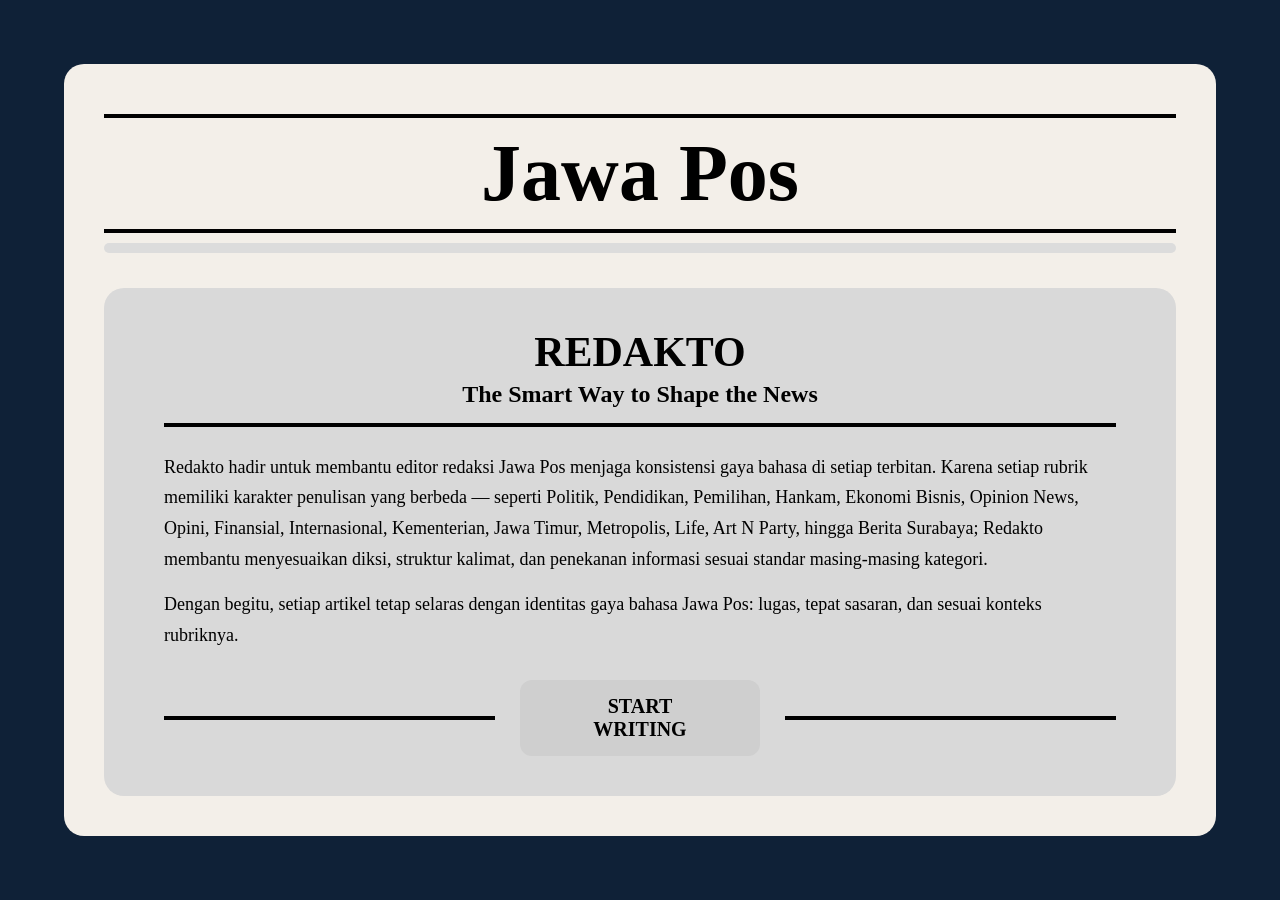
==== commit 5f95cd38: "sisy's edit" ====
--- a/index.html
+++ b/index.html
@@ -1,2111 +1,73 @@
 <!DOCTYPE html>
 <html lang="en">
+<head>
+<meta charset="UTF-8">
+<meta name="viewport" content="width=device-width, initial-scale=1.0">
 
-<head>
-    <meta charset="UTF-8">
-    <meta name="viewport" content="width=device-width, initial-scale=1.0">
-    <title>Document</title>
+<title>Redakto - Jawa Pos</title>
+
+<link rel="stylesheet" href="style.css">
+<script src="script.js" defer></script>
+
 </head>
 
 <body>
-    <div style="width: 1512px; height: 982px; position: relative; background: #0F1A2B; overflow: hidden">
-        <div
-            style="width: 1340px; height: 927px; left: 79px; top: 22px; position: absolute; background: white; border-radius: 30px">
+
+<div class="container">
+
+    <!-- TITLE -->
+    <div class="title">
+
+        <div class="line"></div>
+
+        <h1>Jawa Pos</h1>
+
+        <div class="line"></div>
+
+        <div class="line-light"></div>
+
+    </div>
+
+
+    <!-- CARD -->
+    <div class="card">
+
+        <h2>REDAKTO</h2>
+
+        <h3>The Smart Way to Shape the News</h3>
+
+        <!-- GARIS TAGLINE -->
+        <div class="tagline-line"></div>
+
+        <p>
+        Redakto hadir untuk membantu editor redaksi Jawa Pos menjaga konsistensi gaya bahasa di setiap terbitan.
+        Karena setiap rubrik memiliki karakter penulisan yang berbeda — seperti Politik, Pendidikan, Pemilihan,
+        Hankam, Ekonomi Bisnis, Opinion News, Opini, Finansial, Internasional, Kementerian, Jawa Timur,
+        Metropolis, Life, Art N Party, hingga Berita Surabaya; Redakto membantu menyesuaikan diksi,
+        struktur kalimat, dan penekanan informasi sesuai standar masing-masing kategori.
+        </p>
+
+        <p>
+        Dengan begitu, setiap artikel tetap selaras dengan identitas gaya bahasa Jawa Pos:
+        lugas, tepat sasaran, dan sesuai konteks rubriknya.
+        </p>
+
+        <!-- BUTTON -->
+        <div class="button-area">
+
+            <div class="button-line"></div>
+
+            <button class="start-btn">
+                START WRITING
+            </button>
+
+            <div class="button-line"></div>
+
         </div>
-        <div
-            style="width: 1274px; height: 0px; left: 120px; top: 64.87px; position: absolute; outline: 3px black solid; outline-offset: -1.50px">
-        </div>
-        <div
-            style="width: 1508px; height: 228px; left: 3px; top: -145px; position: absolute; background: rgba(209, 207, 201, 0.90); border-radius: 40px; outline: 1px black solid; outline-offset: -0.50px">
-        </div>
-        <img style="width: 1185px; height: 556px; left: 161px; top: 336px; position: absolute; border-radius: 30px"
-            src="https://placehold.co/1185x556" />
-        <div
-            style="width: 573px; height: 164px; left: 469px; top: 785px; position: absolute; background: white; border-radius: 30px">
-        </div>
-        <div
-            style="width: 1180px; height: 24px; left: 160px; top: 271px; position: absolute; background: #D9D9D9; border-radius: 70px">
-        </div>
-        <div style="width: 802px; height: 113px; left: 355px; top: 115px; position: absolute; overflow: hidden">
-            <div
-                style="width: 93.78px; height: 90.08px; left: 7.62px; top: 11.46px; position: absolute; background: black">
-            </div>
-            <div
-                style="width: 93.91px; height: 60.72px; left: 108.67px; top: 40.81px; position: absolute; background: black">
-            </div>
-            <div
-                style="width: 139.45px; height: 59.77px; left: 204.31px; top: 41.76px; position: absolute; background: black">
-            </div>
-            <div
-                style="width: 93.93px; height: 60.72px; left: 347.39px; top: 40.81px; position: absolute; background: black">
-            </div>
-            <div
-                style="width: 112.78px; height: 88.38px; left: 505.85px; top: 11.46px; position: absolute; background: black">
-            </div>
-            <div
-                style="width: 98.43px; height: 60.73px; left: 610.67px; top: 40.81px; position: absolute; background: black">
-            </div>
-            <div
-                style="width: 77.16px; height: 60.73px; left: 717.21px; top: 40.81px; position: absolute; background: black">
-            </div>
-            <div style="width: 802px; height: 113px; left: 0px; top: 0px; position: absolute"></div>
-        </div>
-        <div
-            style="width: 1186px; height: 0px; left: 146px; top: 249px; position: absolute; outline: 10px #0F1A2B solid; outline-offset: -5px">
-        </div>
-        <div
-            style="width: 499px; height: 110px; left: 506px; top: 813px; position: absolute; background: #D9D9D9; border-radius: 30px">
-        </div>
-        <div
-            style="width: 519px; height: 79px; left: 611px; top: 827px; position: absolute; color: #0F1A2B; font-size: 60px; font-family: Lateef; font-weight: 400; word-wrap: break-word">
-            GET STARTED</div>
-        <div
-            style="width: 297px; height: 0px; left: 1042px; top: 923px; position: absolute; outline: 10px black solid; outline-offset: -5px">
-        </div>
-        <div
-            style="width: 297px; height: 0px; left: 1042px; top: 923px; position: absolute; outline: 10px black solid; outline-offset: -5px">
-        </div>
-        <div
-            style="width: 291.90px; height: 0px; left: 178px; top: 923px; position: absolute; outline: 10px black solid; outline-offset: -5px">
-        </div>
-        <div
-            style="left: 369.50px; top: 394px; position: absolute; color: black; font-size: 60px; font-family: Lateef; font-weight: 700; word-wrap: break-word">
-            The Smart Way to Shape the News</div>
-        <div
-            style="width: 661px; height: 101px; left: 564.50px; top: 310px; position: absolute; color: black; font-size: 100px; font-family: Lateef; font-weight: 700; word-wrap: break-word">
-            REDAKTO</div>
+
     </div>
-    <div style="width: 1512px; height: 982px; position: relative; background: #0F1A2B; overflow: hidden">
-        <div
-            style="width: 1340px; height: 927px; left: 79px; top: 22px; position: absolute; background: white; border-radius: 30px">
-        </div>
-        <div
-            style="width: 1274px; height: 0px; left: 120px; top: 64.87px; position: absolute; outline: 3px black solid; outline-offset: -1.50px">
-        </div>
-        <div
-            style="width: 1508px; height: 228px; left: 3px; top: -145px; position: absolute; background: rgba(209, 207, 201, 0.90); border-radius: 40px; outline: 1px black solid; outline-offset: -0.50px">
-        </div>
-        <div
-            style="width: 1185px; height: 557px; left: 161px; top: 327px; position: absolute; background: #D9D9D9; border-radius: 30px">
-        </div>
-        <div
-            style="left: 247px; top: 507px; position: absolute; color: black; font-size: 30px; font-family: Cormorant Infant; font-weight: 400; word-wrap: break-word">
-            Redakto hadir untuk membantu editor redaksi Jawa Pos menjaga konsistensi gaya <br />bahasa di setiap
-            terbitan. Karena setiap rubrik memiliki karakter penulisan yang <br />berbeda — seperti Politik, Pendidikan,
-            Pemilihan, Hankam, Ekonomi Bisnis, <br />Opinion News, Opini, Finansial, Internasional, Kementerian, Jawa
-            Timur, Metropolis, <br />Life, Art N Party, hingga Berita Surabaya; Redakto membantu menyesuaikan diksi,
-            <br />struktur kalimat, dan penekanan informasi sesuai standar masing-masing kategori. <br />Dengan begitu,
-            setiap artikel tetap selaras dengan identitas gaya bahasa Jawa Pos: <br />lugas, tepat sasaran, dan sesuai
-            konteks rubriknya.</div>
-        <div style="width: 802px; height: 113px; left: 355px; top: 115px; position: absolute; overflow: hidden">
-            <div
-                style="width: 93.78px; height: 90.08px; left: 7.62px; top: 11.46px; position: absolute; background: black">
-            </div>
-            <div
-                style="width: 93.91px; height: 60.72px; left: 108.67px; top: 40.81px; position: absolute; background: black">
-            </div>
-            <div
-                style="width: 139.45px; height: 59.77px; left: 204.31px; top: 41.76px; position: absolute; background: black">
-            </div>
-            <div
-                style="width: 93.93px; height: 60.72px; left: 347.39px; top: 40.81px; position: absolute; background: black">
-            </div>
-            <div
-                style="width: 112.78px; height: 88.38px; left: 505.85px; top: 11.46px; position: absolute; background: black">
-            </div>
-            <div
-                style="width: 98.43px; height: 60.73px; left: 610.67px; top: 40.81px; position: absolute; background: black">
-            </div>
-            <div
-                style="width: 77.16px; height: 60.73px; left: 717.21px; top: 40.81px; position: absolute; background: black">
-            </div>
-            <div style="width: 802px; height: 113px; left: 0px; top: 0px; position: absolute"></div>
-        </div>
-        <div
-            style="width: 1186px; height: 0px; left: 146px; top: 249px; position: absolute; outline: 10px #0F1A2B solid; outline-offset: -5px">
-        </div>
-        <div
-            style="left: 732px; top: 18px; position: absolute; color: black; font-size: 45px; font-family: Lateef; font-weight: 500; word-wrap: break-word">
-            About us</div>
-        <div
-            style="left: 913px; top: 18px; position: absolute; color: black; font-size: 45px; font-family: Lateef; font-weight: 500; word-wrap: break-word">
-            TON</div>
-        <div
-            style="width: 145px; height: 50px; left: 529px; top: 23px; position: absolute; background: #102E4A; border-radius: 39px">
-        </div>
-        <div
-            style="width: 116.21px; height: 46px; left: 556.72px; top: 16px; position: absolute; color: #FEF7E5; font-size: 45px; font-family: Lateef; font-weight: 500; word-wrap: break-word">
-            Home</div>
-        <div
-            style="left: 387px; top: 398px; position: absolute; color: black; font-size: 60px; font-family: Lateef; font-weight: 700; word-wrap: break-word">
-            The Smart Way to Shape the News</div>
-        <div
-            style="width: 661px; height: 101px; left: 582px; top: 314px; position: absolute; color: black; font-size: 100px; font-family: Lateef; font-weight: 700; word-wrap: break-word">
-            REDAKTO</div>
-        <div
-            style="width: 573px; height: 136px; left: 475px; top: 813px; position: absolute; background: white; border-radius: 20px">
-        </div>
-        <div
-            style="width: 499px; height: 87px; left: 511px; top: 834px; position: absolute; background: #D9D9D9; border-radius: 20px">
-        </div>
-        <div
-            style="width: 355px; height: 63px; left: 619px; top: 846px; position: absolute; color: #0F1A2B; font-size: 50px; font-family: Lateef; font-weight: 400; word-wrap: break-word">
-            START WRITING</div>
-        <div
-            style="width: 1180px; height: 24px; left: 160px; top: 271px; position: absolute; background: #D9D9D9; border-radius: 70px">
-        </div>
-    </div>
-    <div style="width: 1512px; height: 2193px; position: relative; background: #0F1A2B; overflow: hidden">
-        <div
-            style="width: 612px; height: 770px; left: 106px; top: 1282px; position: absolute; background: rgba(255, 255, 255, 0.90); border-radius: 10px">
-        </div>
-        <div
-            style="width: 1340px; height: 927px; left: 79px; top: 22px; position: absolute; background: white; border-radius: 30px">
-        </div>
-        <div
-            style="width: 1274px; height: 0px; left: 120px; top: 64.87px; position: absolute; outline: 3px black solid; outline-offset: -1.50px">
-        </div>
-        <div
-            style="width: 1508px; height: 228px; left: 3px; top: -145px; position: absolute; background: rgba(209, 207, 201, 0.90); border-radius: 40px; outline: 1px black solid; outline-offset: -0.50px">
-        </div>
-        <div
-            style="width: 1180px; height: 24px; left: 160px; top: 271px; position: absolute; background: #D9D9D9; border-radius: 70px">
-        </div>
-        <div style="width: 802px; height: 113px; left: 371px; top: 108px; position: absolute; overflow: hidden">
-            <div
-                style="width: 93.78px; height: 90.08px; left: 7.62px; top: 11.46px; position: absolute; background: black">
-            </div>
-            <div
-                style="width: 93.91px; height: 60.72px; left: 108.67px; top: 40.81px; position: absolute; background: black">
-            </div>
-            <div
-                style="width: 139.45px; height: 59.77px; left: 204.31px; top: 41.76px; position: absolute; background: black">
-            </div>
-            <div
-                style="width: 93.93px; height: 60.72px; left: 347.39px; top: 40.81px; position: absolute; background: black">
-            </div>
-            <div
-                style="width: 112.78px; height: 88.38px; left: 505.85px; top: 11.46px; position: absolute; background: black">
-            </div>
-            <div
-                style="width: 98.43px; height: 60.73px; left: 610.67px; top: 40.81px; position: absolute; background: black">
-            </div>
-            <div
-                style="width: 77.16px; height: 60.73px; left: 717.21px; top: 40.81px; position: absolute; background: black">
-            </div>
-            <div style="width: 802px; height: 113px; left: 0px; top: 0px; position: absolute"></div>
-        </div>
-        <div
-            style="width: 1186px; height: 0px; left: 146px; top: 249px; position: absolute; outline: 10px #0F1A2B solid; outline-offset: -5px">
-        </div>
-        <img style="width: 599.73px; height: 944.35px; left: 894.09px; top: 271px; position: absolute; transform: rotate(7deg); transform-origin: top left; box-shadow: 0px 4px 60px rgba(0, 0, 0, 0.25)"
-            src="https://placehold.co/600x944" />
-        <div style="width: 675px; height: 85px; left: 146px; top: 295px; position: absolute"><span
-                style="color: black; font-size: 100px; font-family: Lateef; font-weight: 300; word-wrap: break-word">
-                About </span><span
-                style="color: black; font-size: 100px; font-family: Lateef; font-weight: 800; word-wrap: break-word">Jawa
-                Pos</span></div>
-        <div
-            style="width: 686px; height: 224px; left: 83px; top: 1058px; position: absolute; text-align: center; justify-content: center; display: flex; flex-direction: column">
-            <span
-                style="color: #BDC4D4; font-size: 100px; font-family: Homemade Apple; font-weight: 400; line-height: 70px; letter-spacing: 30px; word-wrap: break-word">Sejarah<br /></span><span
-                style="color: white; font-size: 100px; font-family: IBM Plex Sans Thai Looped; font-weight: 700; line-height: 70px; letter-spacing: 30px; word-wrap: break-word">SINGKAT</span>
-        </div>
-        <img style="width: 575px; height: 733px; left: 124px; top: 1300px; position: absolute; outline: 1px black solid"
-            src="https://placehold.co/575x733" />
-        <div
-            style="width: 618px; height: 136px; left: 772px; top: 1314px; position: absolute; background: #FFFDFD; border-radius: 20px">
-        </div>
-        <div
-            style="width: 558px; height: 97px; left: 288px; top: 2080px; position: absolute; color: white; font-size: 34px; font-family: Hedvig Letters Serif; font-weight: 400; word-wrap: break-word">
-            The Chung Shen</div>
-        <img style="width: 618px; height: 333px; left: 772px; top: 1807px; position: absolute; border-radius: 10px; outline: 1px black solid"
-            src="https://placehold.co/618x333" />
-        <div
-            style="width: 569px; height: 112px; left: 796px; top: 1338px; position: absolute; color: #1E1E1E; font-size: 18px; font-family: Hedvig Letters Serif; font-weight: 400; word-wrap: break-word">
-            Koran Jawa Pos didirikan pada 1 Juli 1949 di Surabaya oleh Suseno Tedjo (The Chung Shen) dengan nama
-            Djava-Post. Sejak awal, koran ini hadir untuk menyuarakan semangat kemerdekaan dan menjadi media informasi
-            utama masyarakat Jawa Timur.
-        </div>
-        <div
-            style="width: 618px; height: 116px; left: 772px; top: 1476px; position: absolute; background: white; border-radius: 20px">
-        </div>
-        <div
-            style="width: 569px; height: 112px; left: 796px; top: 1502px; position: absolute; color: #1E1E1E; font-size: 18px; font-family: Hedvig Letters Serif; font-weight: 400; word-wrap: break-word">
-            Pada 1982 pengelolaan Koran Jawa Pos diambil alih oleh PT Graffiti Press dan dilakukan modernisasi besar.
-            Mulai dari sistem redaksi, teknologi cetak, hingga desain halaman koran.
-        </div>
-        <div
-            style="width: 618px; height: 155px; left: 772px; top: 1614px; position: absolute; background: white; border-radius: 20px">
-        </div>
-        <div style="width: 625px; height: 165px; left: 160px; top: 763px; position: absolute"><span
-                style="color: black; font-size: 25px; font-family: Cormorant Garamond; font-weight: 400; line-height: 30.33px; word-wrap: break-word">Dengan
-                motto “</span><span
-                style="color: black; font-size: 25px; font-family: Cormorant Garamond; font-weight: 700; line-height: 30.33px; word-wrap: break-word">Selalu
-                Ada yang Baru</span><span
-                style="color: black; font-size: 25px; font-family: Cormorant Garamond; font-weight: 400; line-height: 30.33px; word-wrap: break-word">”,
-                Koran Jawa Pos terus menghadirkan informasi terpercaya dan relevan untuk semua kalangan dengan multi
-                perspektif. Konten lokal yang kuat dan mengakar menjadi kekuatan untuk memenuhi kebutuhan informasi
-                masyarakat di semua level.
-            </span></div>
-        <div
-            style="width: 686px; height: 119px; left: 160px; top: 628px; position: absolute; color: black; font-size: 25px; font-family: Cormorant Garamond; font-weight: 400; line-height: 30.33px; word-wrap: break-word">
-            Koran Jawa Pos adalah surat kabar harian nasional yang berpusat di <br />Surabaya, Jawa Timur. Berdiri pada
-            1 Juli 1949, Koran Jawa Pos kini <br />menjadi bagian dari jaringan media terbesar di Indonesia melalui
-            <br />Jawa Pos Group.
-        </div>
-        <div
-            style="width: 764px; height: 209px; left: 160px; top: 458px; position: absolute; color: black; font-size: 25px; font-family: Cormorant Garamond; font-weight: 400; line-height: 30.33px; word-wrap: break-word">
-            Sejak pertama kali terbit pada tahun 1949, Koran Jawa Pos telah menjadi bagian <br />penting dari sejarah
-            pers Indonesia. Dengan semangat inovasi dan dedikasi <br />terhadap kebenaran, Koran Jawa Pos hadir bukan
-            hanya sebagai penyampai <br />berita, tetapi juga sebagai penggerak kemajuan bangsa dengan terus
-            <br />menghadirkan informasi yang jernih.
-        </div>
-        <div
-            style="width: 569px; height: 112px; left: 796px; top: 1636px; position: absolute; color: #1E1E1E; font-size: 18px; font-family: Hedvig Letters Serif; font-weight: 400; word-wrap: break-word">
-            Perubahan tersebut menjadikan Jawa Pos salah satu koran paling inovatif di Indonesia dengan oplah yang terus
-            meningkat pesat. Dari Surabaya, Jawa Pos kemudian berkembang menjadi jaringan media nasional yang mencakup
-            lebih dari 180 media cetak dan digital di seluruh Indonesia.
-        </div>
-        <div
-            style="width: 202px; height: 50px; left: 675px; top: 22px; position: absolute; background: #102E4A; border-radius: 39px">
-        </div>
-        <div
-            style="left: 708px; top: 18px; position: absolute; color: #FEF7E5; font-size: 45px; font-family: Lateef; font-weight: 500; word-wrap: break-word">
-            About us</div>
-        <div
-            style="left: 906px; top: 18px; position: absolute; color: black; font-size: 45px; font-family: Lateef; font-weight: 500; word-wrap: break-word">
-            TON</div>
-        <div
-            style="width: 116.21px; height: 46px; left: 549.72px; top: 16px; position: absolute; color: black; font-size: 45px; font-family: Lateef; font-weight: 500; word-wrap: break-word">
-            Home</div>
-        <div
-            style="left: 74px; top: 2962px; position: absolute; text-align: center; justify-content: center; display: flex; flex-direction: column; color: white; font-size: 100px; font-family: IBM Plex Sans Thai Looped; font-weight: 700; line-height: 70px; letter-spacing: 30px; word-wrap: break-word">
-            wow banyak ya err</div>
-        <div style="width: 100px; height: 100px; left: 717px; top: 3130px; position: absolute"></div>
-        <div
-            style="left: -36px; top: 3098px; position: absolute; text-align: center; justify-content: center; display: flex; flex-direction: column; color: white; font-size: 100px; font-family: IBM Plex Sans Thai Looped; font-weight: 700; line-height: 70px; letter-spacing: 30px; word-wrap: break-word">
-            yaudah gausah</div>
-    </div>
-    <div style="text-align: center; justify-content: center; display: flex; flex-direction: column"></div>
-    <div style="width: 1512px; height: 982px; position: relative; background: #0F1A2B; overflow: hidden">
-        <div
-            style="width: 1340px; height: 927px; left: 79px; top: 22px; position: absolute; background: white; border-radius: 30px">
-        </div>
-        <div
-            style="width: 1274px; height: 0px; left: 120px; top: 64.87px; position: absolute; outline: 3px black solid; outline-offset: -1.50px">
-        </div>
-        <div
-            style="width: 1508px; height: 228px; left: 3px; top: -145px; position: absolute; background: rgba(209, 207, 201, 0.90); border-radius: 40px; outline: 1px black solid; outline-offset: -0.50px">
-        </div>
-        <div
-            style="width: 1185px; height: 335px; left: 161px; top: 455px; position: absolute; background: #D9D9D9; border-radius: 30px">
-        </div>
-        <div
-            style="left: 169px; top: 394px; position: absolute; color: black; font-size: 30px; font-family: Cormorant Infant; font-weight: 400; word-wrap: break-word">
-            Share your draft, we’ll adjust your writing to match its style </div>
-        <div
-            style="left: 189px; top: 485px; position: absolute; opacity: 0.67; color: black; font-size: 30px; font-family: Cormorant Infant; font-weight: 400; word-wrap: break-word">
-            type here..</div>
-        <div
-            style="width: 1186px; height: 0px; left: 146px; top: 249px; position: absolute; outline: 10px #0F1A2B solid; outline-offset: -5px">
-        </div>
-        <div
-            style="left: 711px; top: 17px; position: absolute; color: black; font-size: 45px; font-family: Lateef; font-weight: 500; word-wrap: break-word">
-            About us</div>
-        <div
-            style="width: 145px; height: 50px; left: 879px; top: 17px; position: absolute; background: #102E4A; border-radius: 39px">
-        </div>
-        <div
-            style="left: 913px; top: 10px; position: absolute; color: #FEF7E5; font-size: 45px; font-family: Lateef; font-weight: 500; word-wrap: break-word">
-            TON</div>
-        <div
-            style="width: 116.21px; height: 46px; left: 583px; top: 17px; position: absolute; color: black; font-size: 45px; font-family: Lateef; font-weight: 500; word-wrap: break-word">
-            Home</div>
-        <div style="width: 1104px; height: 347px; left: 169px; top: 75px; position: absolute">
-            <div
-                style="left: 218.50px; top: 84px; position: absolute; color: black; font-size: 60px; font-family: Lateef; font-weight: 700; word-wrap: break-word">
-                The Smart Way to Shape the News</div>
-            <div
-                style="width: 661px; height: 101px; left: 413.50px; top: 0px; position: absolute; color: black; font-size: 100px; font-family: Lateef; font-weight: 700; word-wrap: break-word">
-                REDAKTO</div>
-            <div
-                style="width: 661px; height: 101px; left: 0px; top: 246px; position: absolute; color: black; font-size: 67px; font-family: Lateef; font-weight: 700; word-wrap: break-word">
-                Shape Your Story !</div>
-            <div
-                style="width: 390px; height: 68px; left: 799px; top: 242px; position: absolute; background: #D9D9D9; border-radius: 30px">
-            </div>
-            <div
-                style="width: 390px; height: 68px; left: 799px; top: 241px; position: absolute; background: #D9D9D9; border-radius: 30px">
-            </div>
-            <div
-                style="width: 68px; height: 0px; left: 877px; top: 241px; position: absolute; transform: rotate(90deg); transform-origin: top left; outline: 7px #FEF7E5 solid; outline-offset: -3.50px">
-            </div>
-            <div
-                style="width: 43.97px; height: 23.84px; left: 818px; top: 268.70px; position: absolute; transform: rotate(-1deg); transform-origin: top left; outline: 7px #102E4A solid; outline-offset: -3.50px">
-            </div>
-            <div
-                style="left: 913px; top: 249px; position: absolute; color: #0F1A2B; font-size: 37px; font-family: Lateef; font-weight: 500; letter-spacing: 1.11px; word-wrap: break-word">
-                Choose News Type</div>
-        </div>
-        <div
-            style="width: 712px; height: 136px; left: 376px; top: 741px; position: absolute; background: white; border-radius: 20px">
-        </div>
-        <div
-            style="width: 644px; height: 87px; left: 406px; top: 762px; position: absolute; background: #D9D9D9; border-radius: 20px">
-        </div>
-        <div
-            style="width: 574px; height: 63px; left: 500px; top: 774px; position: absolute; color: #0F1A2B; font-size: 50px; font-family: Lateef; font-weight: 400; word-wrap: break-word">
-            GET AI RECOMENDATIONS</div>
-        <div
-            style="width: 1180px; height: 24px; left: 160px; top: 271px; position: absolute; background: #D9D9D9; border-radius: 70px">
-        </div>
-    </div>
-    <div
-        style="width: 1163px; height: 1940px; position: relative; background: rgba(16, 46, 74, 0.50); overflow: hidden; border-radius: 60px">
-        <div style="width: 1104px; height: 347px; left: 0px; top: 24px; position: absolute">
-            <div
-                style="width: 789px; height: 101px; left: 219px; top: 0px; position: absolute; color: rgba(255, 255, 255, 0.90); font-size: 100px; font-family: Lateef; font-weight: 700; word-wrap: break-word">
-                Types Of News (TON)</div>
-            <div
-                style="width: 524.13px; height: 96px; left: 46px; top: 233px; position: absolute; background: #FEF7E5; border-radius: 30px">
-            </div>
-            <div
-                style="width: 524.13px; height: 96px; left: 606px; top: 233px; position: absolute; background: #FEF7E5; border-radius: 30px">
-            </div>
-            <div
-                style="width: 524.13px; height: 96px; left: 46px; top: 233px; position: absolute; background: #FEF7E5; border-radius: 30px">
-            </div>
-            <div
-                style="width: 524.13px; height: 96px; left: 606px; top: 233px; position: absolute; background: #FEF7E5; border-radius: 30px">
-            </div>
-            <div
-                style="width: 524px; height: 96px; left: 46px; top: 376px; position: absolute; background: #FEF7E5; border-radius: 30px">
-            </div>
-            <div
-                style="width: 524px; height: 96px; left: 606px; top: 376px; position: absolute; background: #FEF7E5; border-radius: 30px">
-            </div>
-            <div
-                style="width: 524.07px; height: 96px; left: 46px; top: 510px; position: absolute; background: #FEF7E5; border-radius: 30px">
-            </div>
-            <div
-                style="width: 524.07px; height: 96px; left: 605.93px; top: 510px; position: absolute; background: #FEF7E5; border-radius: 30px">
-            </div>
-            <div
-                style="width: 523.94px; height: 96px; left: 46px; top: 653px; position: absolute; background: #FEF7E5; border-radius: 30px">
-            </div>
-            <div
-                style="width: 523.94px; height: 96px; left: 605.93px; top: 653px; position: absolute; background: #FEF7E5; border-radius: 30px">
-            </div>
-            <div
-                style="width: 524.07px; height: 96px; left: 46px; top: 796px; position: absolute; background: #FEF7E5; border-radius: 30px">
-            </div>
-            <div
-                style="width: 524.07px; height: 96px; left: 605.93px; top: 796px; position: absolute; background: #FEF7E5; border-radius: 30px">
-            </div>
-            <div
-                style="width: 523.94px; height: 96px; left: 46px; top: 939px; position: absolute; background: #FEF7E5; border-radius: 30px">
-            </div>
-            <div
-                style="width: 523.94px; height: 96px; left: 605.93px; top: 939px; position: absolute; background: #FEF7E5; border-radius: 30px">
-            </div>
-            <div
-                style="left: 179px; top: 246px; position: absolute; color: black; font-size: 57px; font-family: Cormorant Garamond; font-style: italic; font-weight: 700; letter-spacing: 1.71px; word-wrap: break-word">
-                City Night
-            </div>
-            <div
-                style="left: 699px; top: 246px; position: absolute; color: black; font-size: 57px; font-family: Cormorant Garamond; font-style: italic; font-weight: 700; letter-spacing: 1.71px; word-wrap: break-word">
-                Art Party Life</div>
-        </div>
-        <div
-            style="left: 725px; top: 543px; position: absolute; color: black; font-size: 57px; font-family: Cormorant Garamond; font-style: italic; font-weight: 700; letter-spacing: 1.71px; word-wrap: break-word">
-            South Metro</div>
-        <div
-            style="left: 171px; top: 833px; position: absolute; color: black; font-size: 57px; font-family: Cormorant Garamond; font-style: italic; font-weight: 700; letter-spacing: 1.71px; word-wrap: break-word">
-            East Beach</div>
-        <div
-            style="left: 699px; top: 690px; position: absolute; color: black; font-size: 57px; font-family: Cormorant Garamond; font-style: italic; font-weight: 700; letter-spacing: 1.71px; word-wrap: break-word">
-            North Heritage</div>
-        <div
-            style="left: 161px; top: 976px; position: absolute; color: black; font-size: 57px; font-family: Cormorant Garamond; font-weight: 700; letter-spacing: 1.71px; word-wrap: break-word">
-            Metropolis</div>
-        <div
-            style="left: 757px; top: 976px; position: absolute; color: black; font-size: 57px; font-family: Cormorant Garamond; font-weight: 700; letter-spacing: 1.71px; word-wrap: break-word">
-            Nasional</div>
-        <div
-            style="left: 160px; top: 690px; position: absolute; color: black; font-size: 57px; font-family: Cormorant Garamond; font-style: italic; font-weight: 700; letter-spacing: 1.71px; word-wrap: break-word">
-            Modern West</div>
-        <div style="left: 92px; top: 417px; position: absolute"><span
-                style="color: black; font-size: 50px; font-family: Cormorant Garamond; font-style: italic; font-weight: 700; letter-spacing: 1.50px; word-wrap: break-word">South
-                Metro</span><span
-                style="color: black; font-size: 50px; font-family: Cormorant Garamond; font-weight: 700; letter-spacing: 1.50px; word-wrap: break-word">
-                Sidoarjo</span></div>
-        <div
-            style="left: 706px; top: 840px; position: absolute; color: black; font-size: 50px; font-family: Cormorant Garamond; font-style: italic; font-weight: 700; letter-spacing: 1.50px; word-wrap: break-word">
-            Kasuistika Kota</div>
-        <div
-            style="left: 73px; top: 553px; position: absolute; color: black; font-size: 47px; font-family: Cormorant Garamond; font-weight: 700; letter-spacing: 1.41px; word-wrap: break-word">
-            Politik & Pemerintahan</div>
-        <div style="left: 663px; top: 417px; position: absolute"><span
-                style="color: black; font-size: 50px; font-family: Cormorant Garamond; font-style: italic; font-weight: 700; letter-spacing: 1.50px; word-wrap: break-word">Modern
-                West</span><span
-                style="color: black; font-size: 50px; font-family: Cormorant Garamond; font-weight: 700; letter-spacing: 1.50px; word-wrap: break-word">
-                Gersik</span></div>
-        <div
-            style="width: 524.13px; height: 96px; left: 46px; top: 1096px; position: absolute; background: #FEF7E5; border-radius: 30px">
-        </div>
-        <div
-            style="width: 524.13px; height: 96px; left: 606px; top: 1096px; position: absolute; background: #FEF7E5; border-radius: 30px">
-        </div>
-        <div
-            style="width: 524px; height: 96px; left: 46px; top: 1239px; position: absolute; background: #FEF7E5; border-radius: 30px">
-        </div>
-        <div
-            style="width: 524px; height: 96px; left: 606px; top: 1239px; position: absolute; background: #FEF7E5; border-radius: 30px">
-        </div>
-        <div
-            style="width: 524.13px; height: 96px; left: 46px; top: 1382px; position: absolute; background: #FEF7E5; border-radius: 30px">
-        </div>
-        <div
-            style="width: 524.13px; height: 96px; left: 606px; top: 1382px; position: absolute; background: #FEF7E5; border-radius: 30px">
-        </div>
-        <div
-            style="width: 524px; height: 96px; left: 46px; top: 1525px; position: absolute; background: #FEF7E5; border-radius: 30px">
-        </div>
-        <div
-            style="width: 524px; height: 96px; left: 606px; top: 1525px; position: absolute; background: #FEF7E5; border-radius: 30px">
-        </div>
-        <div
-            style="width: 524.13px; height: 96px; left: 46px; top: 1668px; position: absolute; background: #FEF7E5; border-radius: 30px">
-        </div>
-        <div
-            style="width: 524.13px; height: 96px; left: 606px; top: 1668px; position: absolute; background: #FEF7E5; border-radius: 30px">
-        </div>
-        <div
-            style="width: 524px; height: 96px; left: 330px; top: 1811px; position: absolute; background: #FEF7E5; border-radius: 30px">
-        </div>
-        <div style="left: 138px; top: 1109px; position: absolute"><span
-                style="color: black; font-size: 57px; font-family: Cormorant Garamond; font-style: italic; font-weight: 700; letter-spacing: 1.71px; word-wrap: break-word">Show</span><span
-                style="color: black; font-size: 57px; font-family: Cormorant Garamond; font-weight: 700; letter-spacing: 1.71px; word-wrap: break-word">
-                Selebriti</span></div>
-        <div
-            style="left: 744px; top: 1109px; position: absolute; color: black; font-size: 57px; font-family: Cormorant Garamond; font-style: italic; font-weight: 700; letter-spacing: 1.71px; word-wrap: break-word">
-            Total Sport</div>
-        <div
-            style="left: 712px; top: 1252px; position: absolute; color: black; font-size: 57px; font-family: Cormorant Garamond; font-style: italic; font-weight: 700; letter-spacing: 1.71px; word-wrap: break-word">
-            Sportainment</div>
-        <div
-            style="left: 682px; top: 1681px; position: absolute; color: black; font-size: 57px; font-family: Cormorant Garamond; font-weight: 700; letter-spacing: 1.71px; word-wrap: break-word">
-            Ekonomi Bisnis</div>
-        <div
-            style="left: 432px; top: 1824px; position: absolute; color: black; font-size: 57px; font-family: Cormorant Garamond; font-weight: 700; letter-spacing: 1.71px; word-wrap: break-word">
-            Berita Utama</div>
-        <div
-            style="left: 133px; top: 1252px; position: absolute; color: black; font-size: 57px; font-family: Cormorant Garamond; font-weight: 700; letter-spacing: 1.71px; word-wrap: break-word">
-            Liga Indonesia</div>
-        <div
-            style="left: 722px; top: 1395px; position: absolute; color: black; font-size: 57px; font-family: Cormorant Garamond; font-weight: 700; letter-spacing: 1.71px; word-wrap: break-word">
-            Jawa Timur</div>
-        <div
-            style="left: 148px; top: 1538px; position: absolute; color: black; font-size: 57px; font-family: Cormorant Garamond; font-weight: 700; letter-spacing: 1.71px; word-wrap: break-word">
-            Internasional</div>
-        <div
-            style="left: 760px; top: 1538px; position: absolute; color: black; font-size: 57px; font-family: Cormorant Garamond; font-weight: 700; letter-spacing: 1.71px; word-wrap: break-word">
-            Finansial</div>
-        <div
-            style="left: 238px; top: 1681px; position: absolute; color: black; font-size: 57px; font-family: Cormorant Garamond; font-weight: 700; letter-spacing: 1.71px; word-wrap: break-word">
-            Opini</div>
-        <div
-            style="left: 99px; top: 1401px; position: absolute; color: black; font-size: 47px; font-family: Cormorant Garamond; font-weight: 700; letter-spacing: 1.41px; word-wrap: break-word">
-            Kabinet Merah Putih</div>
-    </div>
-    <div style="width: 1512px; height: 982px; position: relative; background: #0F1A2B; overflow: hidden">
-        <div
-            style="width: 1340px; height: 927px; left: 79px; top: 22px; position: absolute; background: white; border-radius: 30px">
-        </div>
-        <div
-            style="width: 1274px; height: 0px; left: 120px; top: 64.87px; position: absolute; outline: 3px black solid; outline-offset: -1.50px">
-        </div>
-        <div
-            style="width: 1508px; height: 228px; left: 3px; top: -145px; position: absolute; background: rgba(209, 207, 201, 0.90); border-radius: 40px; outline: 1px black solid; outline-offset: -0.50px">
-        </div>
-        <div
-            style="width: 1185px; height: 335px; left: 161px; top: 455px; position: absolute; background: #D9D9D9; border-radius: 30px">
-        </div>
-        <div
-            style="left: 169px; top: 394px; position: absolute; color: black; font-size: 30px; font-family: Cormorant Infant; font-weight: 400; word-wrap: break-word">
-            Share your draft, we’ll adjust your writing to match its style </div>
-        <div
-            style="left: 189px; top: 485px; position: absolute; opacity: 0.67; color: black; font-size: 30px; font-family: Cormorant Infant; font-weight: 400; word-wrap: break-word">
-            type here..</div>
-        <div
-            style="width: 1186px; height: 0px; left: 146px; top: 249px; position: absolute; outline: 10px #0F1A2B solid; outline-offset: -5px">
-        </div>
-        <div
-            style="left: 687px; top: 16px; position: absolute; color: black; font-size: 45px; font-family: Lateef; font-weight: 500; word-wrap: break-word">
-            About us</div>
-        <div
-            style="width: 145px; height: 50px; left: 852px; top: 25px; position: absolute; background: #102E4A; border-radius: 39px">
-        </div>
-        <div
-            style="left: 890px; top: 18px; position: absolute; color: #D9D9D9; font-size: 45px; font-family: Lateef; font-weight: 500; word-wrap: break-word">
-            TON</div>
-        <div
-            style="width: 116.21px; height: 46px; left: 556.72px; top: 16px; position: absolute; color: black; font-size: 45px; font-family: Lateef; font-weight: 500; word-wrap: break-word">
-            Home</div>
-        <div style="width: 1104px; height: 347px; left: 169px; top: 75px; position: absolute">
-            <div
-                style="width: 390px; height: 68px; left: 799px; top: 242px; position: absolute; background: #D9D9D9; border-radius: 30px">
-            </div>
-            <div
-                style="width: 68px; height: 0px; left: 877px; top: 242px; position: absolute; transform: rotate(90deg); transform-origin: top left; outline: 7px #FEF7E5 solid; outline-offset: -3.50px">
-            </div>
-            <div
-                style="width: 43.97px; height: 23.84px; left: 818px; top: 269.70px; position: absolute; transform: rotate(-1deg); transform-origin: top left; outline: 7px #102E4A solid; outline-offset: -3.50px">
-            </div>
-            <div
-                style="left: 908px; top: 242px; position: absolute; color: #0F1A2B; font-size: 50px; font-family: Lateef; font-weight: 500; letter-spacing: 1.50px; word-wrap: break-word">
-                City Night</div>
-        </div>
-        <div
-            style="width: 704px; height: 87px; left: 387.50px; top: 159px; position: absolute; color: black; font-size: 60px; font-family: Lateef; font-weight: 700; word-wrap: break-word">
-            The Smart Way to Shape the News</div>
-        <div
-            style="width: 661px; height: 101px; left: 582.50px; top: 75px; position: absolute; color: black; font-size: 100px; font-family: Lateef; font-weight: 700; word-wrap: break-word">
-            REDAKTO</div>
-        <div
-            style="width: 661px; height: 101px; left: 169px; top: 321px; position: absolute; color: black; font-size: 67px; font-family: Lateef; font-weight: 700; word-wrap: break-word">
-            Shape Your Story !</div>
-        <div
-            style="width: 712px; height: 136px; left: 376px; top: 741px; position: absolute; background: white; border-radius: 20px">
-        </div>
-        <div
-            style="width: 644px; height: 87px; left: 406px; top: 762px; position: absolute; background: #D9D9D9; border-radius: 20px">
-        </div>
-        <div
-            style="width: 812px; height: 63px; left: 483px; top: 774px; position: absolute; color: #0F1A2B; font-size: 70px; font-family: Kapakana; font-weight: 400; word-wrap: break-word">
-            get AI recommendations </div>
-        <div
-            style="width: 1180px; height: 24px; left: 160px; top: 271px; position: absolute; background: #D9D9D9; border-radius: 70px">
-        </div>
-    </div>
-    <div style="width: 1512px; height: 982px; position: relative; background: #0F1A2B; overflow: hidden">
-        <div
-            style="width: 1340px; height: 927px; left: 79px; top: 22px; position: absolute; background: white; border-radius: 30px">
-        </div>
-        <div
-            style="width: 1274px; height: 0px; left: 120px; top: 64.87px; position: absolute; outline: 3px black solid; outline-offset: -1.50px">
-        </div>
-        <div
-            style="width: 1508px; height: 228px; left: 3px; top: -145px; position: absolute; background: rgba(209, 207, 201, 0.90); border-radius: 40px; outline: 1px black solid; outline-offset: -0.50px">
-        </div>
-        <div
-            style="left: 688.28px; top: 22px; position: absolute; color: black; font-size: 45px; font-family: Lateef; font-weight: 500; word-wrap: break-word">
-            About us</div>
-        <div
-            style="width: 145px; height: 50px; left: 853.28px; top: 31px; position: absolute; background: #102E4A; border-radius: 39px">
-        </div>
-        <div
-            style="left: 891.28px; top: 24px; position: absolute; color: #D9D9D9; font-size: 45px; font-family: Lateef; font-weight: 500; word-wrap: break-word">
-            TON</div>
-        <div
-            style="width: 116.21px; height: 46px; left: 558px; top: 22px; position: absolute; color: black; font-size: 45px; font-family: Lateef; font-weight: 500; word-wrap: break-word">
-            Home</div>
-        <div
-            style="width: 1185px; height: 335px; left: 161px; top: 455px; position: absolute; background: #D9D9D9; border-radius: 30px">
-        </div>
-        <div
-            style="left: 169px; top: 394px; position: absolute; color: black; font-size: 30px; font-family: Cormorant Infant; font-weight: 400; word-wrap: break-word">
-            Share your draft, we’ll adjust your writing to match its style </div>
-        <div
-            style="left: 189px; top: 485px; position: absolute; opacity: 0.67; color: black; font-size: 30px; font-family: Cormorant Infant; font-weight: 400; word-wrap: break-word">
-            type here..</div>
-        <div
-            style="width: 1186px; height: 0px; left: 146px; top: 249px; position: absolute; outline: 10px #0F1A2B solid; outline-offset: -5px">
-        </div>
-        <div style="width: 1104px; height: 347px; left: 129px; top: 68px; position: absolute">
-            <div
-                style="width: 472px; height: 71px; left: 743px; top: 242px; position: absolute; background: #D9D9D9; border-radius: 25px">
-            </div>
-            <div
-                style="width: 43.97px; height: 23.84px; left: 761px; top: 264.70px; position: absolute; transform: rotate(-1deg); transform-origin: top left; outline: 7px #102E4A solid; outline-offset: -3.50px">
-            </div>
-            <div
-                style="left: 828px; top: 244px; position: absolute; color: #0F1A2B; font-size: 50px; font-family: Lateef; font-weight: 500; letter-spacing: 1px; word-wrap: break-word">
-                South Metro Sidoarjo</div>
-        </div>
-        <div
-            style="width: 704px; height: 87px; left: 387.50px; top: 159px; position: absolute; color: black; font-size: 60px; font-family: Lateef; font-weight: 700; word-wrap: break-word">
-            The Smart Way to Shape the News</div>
-        <div
-            style="width: 661px; height: 101px; left: 582.50px; top: 75px; position: absolute; color: black; font-size: 100px; font-family: Lateef; font-weight: 700; word-wrap: break-word">
-            REDAKTO</div>
-        <div
-            style="width: 661px; height: 101px; left: 169px; top: 321px; position: absolute; color: black; font-size: 67px; font-family: Lateef; font-weight: 700; word-wrap: break-word">
-            Shape Your Story !</div>
-        <div
-            style="width: 712px; height: 136px; left: 376px; top: 741px; position: absolute; background: white; border-radius: 20px">
-        </div>
-        <div
-            style="width: 644px; height: 87px; left: 406px; top: 762px; position: absolute; background: #D9D9D9; border-radius: 20px">
-        </div>
-        <div
-            style="width: 812px; height: 63px; left: 483px; top: 774px; position: absolute; color: #0F1A2B; font-size: 70px; font-family: Kapakana; font-weight: 400; word-wrap: break-word">
-            get AI recommendations </div>
-        <div
-            style="width: 1180px; height: 24px; left: 160px; top: 271px; position: absolute; background: #D9D9D9; border-radius: 70px">
-        </div>
-    </div>
-    <div style="width: 1512px; height: 982px; position: relative; background: #0F1A2B; overflow: hidden">
-        <div
-            style="width: 1340px; height: 927px; left: 79px; top: 22px; position: absolute; background: white; border-radius: 30px">
-        </div>
-        <div
-            style="width: 1274px; height: 0px; left: 120px; top: 64.87px; position: absolute; outline: 3px black solid; outline-offset: -1.50px">
-        </div>
-        <div
-            style="width: 1508px; height: 228px; left: 3px; top: -145px; position: absolute; background: rgba(209, 207, 201, 0.90); border-radius: 40px; outline: 1px black solid; outline-offset: -0.50px">
-        </div>
-        <div
-            style="width: 1185px; height: 335px; left: 161px; top: 455px; position: absolute; background: #D9D9D9; border-radius: 30px">
-        </div>
-        <div
-            style="left: 169px; top: 394px; position: absolute; color: black; font-size: 30px; font-family: Cormorant Infant; font-weight: 400; word-wrap: break-word">
-            Share your draft, we’ll adjust your writing to match its style </div>
-        <div
-            style="left: 189px; top: 485px; position: absolute; opacity: 0.67; color: black; font-size: 30px; font-family: Cormorant Infant; font-weight: 400; word-wrap: break-word">
-            type here..</div>
-        <div
-            style="width: 1186px; height: 0px; left: 146px; top: 249px; position: absolute; outline: 10px #0F1A2B solid; outline-offset: -5px">
-        </div>
-        <div style="width: 1104px; height: 347px; left: 169px; top: 75px; position: absolute">
-            <div
-                style="width: 390px; height: 68px; left: 799px; top: 242px; position: absolute; background: #D9D9D9; border-radius: 30px">
-            </div>
-            <div
-                style="width: 68px; height: 0px; left: 877px; top: 242px; position: absolute; transform: rotate(90deg); transform-origin: top left; outline: 7px #FEF7E5 solid; outline-offset: -3.50px">
-            </div>
-            <div
-                style="width: 43.97px; height: 23.84px; left: 818px; top: 269.70px; position: absolute; transform: rotate(-1deg); transform-origin: top left; outline: 7px #102E4A solid; outline-offset: -3.50px">
-            </div>
-            <div
-                style="left: 908px; top: 242px; position: absolute; color: #0F1A2B; font-size: 50px; font-family: Lateef; font-weight: 500; letter-spacing: 1.50px; word-wrap: break-word">
-                Art Party Life</div>
-        </div>
-        <div
-            style="width: 704px; height: 87px; left: 387.50px; top: 159px; position: absolute; color: black; font-size: 60px; font-family: Lateef; font-weight: 700; word-wrap: break-word">
-            The Smart Way to Shape the News</div>
-        <div
-            style="width: 661px; height: 101px; left: 582.50px; top: 75px; position: absolute; color: black; font-size: 100px; font-family: Lateef; font-weight: 700; word-wrap: break-word">
-            REDAKTO</div>
-        <div
-            style="width: 661px; height: 101px; left: 169px; top: 321px; position: absolute; color: black; font-size: 67px; font-family: Lateef; font-weight: 700; word-wrap: break-word">
-            Shape Your Story !</div>
-        <div
-            style="width: 712px; height: 136px; left: 376px; top: 741px; position: absolute; background: white; border-radius: 20px">
-        </div>
-        <div
-            style="width: 644px; height: 87px; left: 406px; top: 762px; position: absolute; background: #D9D9D9; border-radius: 20px">
-        </div>
-        <div
-            style="width: 812px; height: 63px; left: 483px; top: 774px; position: absolute; color: #0F1A2B; font-size: 70px; font-family: Kapakana; font-weight: 400; word-wrap: break-word">
-            get AI recommendations </div>
-        <div
-            style="width: 1180px; height: 24px; left: 160px; top: 271px; position: absolute; background: #D9D9D9; border-radius: 70px">
-        </div>
-        <div
-            style="left: 666.28px; top: 22px; position: absolute; color: black; font-size: 45px; font-family: Lateef; font-weight: 500; word-wrap: break-word">
-            About us</div>
-        <div
-            style="width: 145px; height: 50px; left: 831.28px; top: 31px; position: absolute; background: #102E4A; border-radius: 39px">
-        </div>
-        <div
-            style="left: 869.28px; top: 24px; position: absolute; color: #D9D9D9; font-size: 45px; font-family: Lateef; font-weight: 500; word-wrap: break-word">
-            TON</div>
-        <div
-            style="width: 116.21px; height: 46px; left: 536px; top: 22px; position: absolute; color: black; font-size: 45px; font-family: Lateef; font-weight: 500; word-wrap: break-word">
-            Home</div>
-    </div>
-    <div style="width: 1512px; height: 982px; position: relative; background: #0F1A2B; overflow: hidden">
-        <div
-            style="width: 1340px; height: 927px; left: 79px; top: 22px; position: absolute; background: white; border-radius: 30px">
-        </div>
-        <div
-            style="width: 1274px; height: 0px; left: 120px; top: 64.87px; position: absolute; outline: 3px black solid; outline-offset: -1.50px">
-        </div>
-        <div
-            style="width: 1508px; height: 228px; left: 3px; top: -145px; position: absolute; background: rgba(209, 207, 201, 0.90); border-radius: 40px; outline: 1px black solid; outline-offset: -0.50px">
-        </div>
-        <div
-            style="width: 1185px; height: 335px; left: 161px; top: 455px; position: absolute; background: #D9D9D9; border-radius: 30px">
-        </div>
-        <div
-            style="left: 169px; top: 394px; position: absolute; color: black; font-size: 30px; font-family: Cormorant Infant; font-weight: 400; word-wrap: break-word">
-            Share your draft, we’ll adjust your writing to match its style </div>
-        <div
-            style="left: 189px; top: 485px; position: absolute; opacity: 0.67; color: black; font-size: 30px; font-family: Cormorant Infant; font-weight: 400; word-wrap: break-word">
-            type here..</div>
-        <div
-            style="width: 1186px; height: 0px; left: 146px; top: 249px; position: absolute; outline: 10px #0F1A2B solid; outline-offset: -5px">
-        </div>
-        <div style="width: 1104px; height: 347px; left: 187px; top: 73px; position: absolute">
-            <div
-                style="width: 472px; height: 71px; left: 743px; top: 242px; position: absolute; background: #D9D9D9; border-radius: 25px">
-            </div>
-            <div
-                style="width: 43.97px; height: 23.84px; left: 761px; top: 264.70px; position: absolute; transform: rotate(-1deg); transform-origin: top left; outline: 7px #102E4A solid; outline-offset: -3.50px">
-            </div>
-            <div
-                style="width: 371px; left: 828px; top: 244px; position: absolute; color: #0F1A2B; font-size: 50px; font-family: Lateef; font-weight: 500; letter-spacing: 1px; word-wrap: break-word">
-                Politik & Pemerintah</div>
-            <div
-                style="width: 704px; height: 87px; left: 218.50px; top: 84px; position: absolute; color: black; font-size: 60px; font-family: Lateef; font-weight: 700; word-wrap: break-word">
-                The Smart Way to Shape the News</div>
-            <div
-                style="width: 661px; height: 101px; left: 413.50px; top: 0px; position: absolute; color: black; font-size: 100px; font-family: Lateef; font-weight: 700; word-wrap: break-word">
-                REDAKTO</div>
-            <div
-                style="width: 661px; height: 101px; left: 0px; top: 246px; position: absolute; color: black; font-size: 67px; font-family: Lateef; font-weight: 700; word-wrap: break-word">
-                Shape Your Story !</div>
-        </div>
-        <div
-            style="width: 712px; height: 136px; left: 376px; top: 741px; position: absolute; background: white; border-radius: 20px">
-        </div>
-        <div
-            style="width: 644px; height: 87px; left: 406px; top: 762px; position: absolute; background: #D9D9D9; border-radius: 20px">
-        </div>
-        <div
-            style="width: 812px; height: 63px; left: 483px; top: 774px; position: absolute; color: #0F1A2B; font-size: 70px; font-family: Kapakana; font-weight: 400; word-wrap: break-word">
-            get AI recommendations </div>
-        <div
-            style="width: 1180px; height: 24px; left: 160px; top: 271px; position: absolute; background: #D9D9D9; border-radius: 70px">
-        </div>
-        <div
-            style="left: 667.28px; top: 16px; position: absolute; color: black; font-size: 45px; font-family: Lateef; font-weight: 500; word-wrap: break-word">
-            About us</div>
-        <div
-            style="width: 145px; height: 50px; left: 832.28px; top: 25px; position: absolute; background: #102E4A; border-radius: 39px">
-        </div>
-        <div
-            style="left: 870.28px; top: 18px; position: absolute; color: #D9D9D9; font-size: 45px; font-family: Lateef; font-weight: 500; word-wrap: break-word">
-            TON</div>
-        <div
-            style="width: 116.21px; height: 46px; left: 537px; top: 16px; position: absolute; color: black; font-size: 45px; font-family: Lateef; font-weight: 500; word-wrap: break-word">
-            Home</div>
-    </div>
-    <div style="width: 1512px; height: 982px; position: relative; background: #0F1A2B; overflow: hidden">
-        <div
-            style="width: 1340px; height: 927px; left: 79px; top: 22px; position: absolute; background: white; border-radius: 30px">
-        </div>
-        <div
-            style="width: 1274px; height: 0px; left: 120px; top: 64.87px; position: absolute; outline: 3px black solid; outline-offset: -1.50px">
-        </div>
-        <div
-            style="width: 1508px; height: 228px; left: 3px; top: -145px; position: absolute; background: rgba(209, 207, 201, 0.90); border-radius: 40px; outline: 1px black solid; outline-offset: -0.50px">
-        </div>
-        <div
-            style="width: 1185px; height: 335px; left: 161px; top: 455px; position: absolute; background: #D9D9D9; border-radius: 30px">
-        </div>
-        <div
-            style="left: 169px; top: 394px; position: absolute; color: black; font-size: 30px; font-family: Cormorant Infant; font-weight: 400; word-wrap: break-word">
-            Share your draft, we’ll adjust your writing to match its style </div>
-        <div
-            style="left: 189px; top: 485px; position: absolute; opacity: 0.67; color: black; font-size: 30px; font-family: Cormorant Infant; font-weight: 400; word-wrap: break-word">
-            type here..</div>
-        <div
-            style="width: 1186px; height: 0px; left: 146px; top: 249px; position: absolute; outline: 10px #0F1A2B solid; outline-offset: -5px">
-        </div>
-        <div style="width: 1104px; height: 347px; left: 169px; top: 75px; position: absolute">
-            <div
-                style="width: 390px; height: 68px; left: 799px; top: 242px; position: absolute; background: #D9D9D9; border-radius: 30px">
-            </div>
-            <div
-                style="width: 68px; height: 0px; left: 877px; top: 242px; position: absolute; transform: rotate(90deg); transform-origin: top left; outline: 7px #FEF7E5 solid; outline-offset: -3.50px">
-            </div>
-            <div
-                style="width: 43.97px; height: 23.84px; left: 818px; top: 269.70px; position: absolute; transform: rotate(-1deg); transform-origin: top left; outline: 7px #102E4A solid; outline-offset: -3.50px">
-            </div>
-            <div
-                style="left: 908px; top: 242px; position: absolute; color: #0F1A2B; font-size: 50px; font-family: Lateef; font-weight: 500; letter-spacing: 1.50px; word-wrap: break-word">
-                Modern West</div>
-        </div>
-        <div
-            style="width: 704px; height: 87px; left: 387.50px; top: 159px; position: absolute; color: black; font-size: 60px; font-family: Lateef; font-weight: 700; word-wrap: break-word">
-            The Smart Way to Shape the News</div>
-        <div
-            style="width: 661px; height: 101px; left: 582.50px; top: 75px; position: absolute; color: black; font-size: 100px; font-family: Lateef; font-weight: 700; word-wrap: break-word">
-            REDAKTO</div>
-        <div
-            style="width: 661px; height: 101px; left: 169px; top: 321px; position: absolute; color: black; font-size: 67px; font-family: Lateef; font-weight: 700; word-wrap: break-word">
-            Shape Your Story !</div>
-        <div
-            style="width: 712px; height: 136px; left: 376px; top: 741px; position: absolute; background: white; border-radius: 20px">
-        </div>
-        <div
-            style="width: 644px; height: 87px; left: 406px; top: 762px; position: absolute; background: #D9D9D9; border-radius: 20px">
-        </div>
-        <div
-            style="width: 812px; height: 63px; left: 483px; top: 774px; position: absolute; color: #0F1A2B; font-size: 70px; font-family: Kapakana; font-weight: 400; word-wrap: break-word">
-            get AI recommendations </div>
-        <div
-            style="width: 1180px; height: 24px; left: 160px; top: 271px; position: absolute; background: #D9D9D9; border-radius: 70px">
-        </div>
-        <div
-            style="left: 677.28px; top: 16px; position: absolute; color: black; font-size: 45px; font-family: Lateef; font-weight: 500; word-wrap: break-word">
-            About us</div>
-        <div
-            style="width: 145px; height: 50px; left: 842.28px; top: 25px; position: absolute; background: #102E4A; border-radius: 39px">
-        </div>
-        <div
-            style="left: 880.28px; top: 18px; position: absolute; color: #D9D9D9; font-size: 45px; font-family: Lateef; font-weight: 500; word-wrap: break-word">
-            TON</div>
-        <div
-            style="width: 116.21px; height: 46px; left: 547px; top: 16px; position: absolute; color: black; font-size: 45px; font-family: Lateef; font-weight: 500; word-wrap: break-word">
-            Home</div>
-    </div>
-    <div style="width: 1512px; height: 982px; position: relative; background: #0F1A2B; overflow: hidden">
-        <div
-            style="width: 1340px; height: 927px; left: 79px; top: 22px; position: absolute; background: white; border-radius: 30px">
-        </div>
-        <div
-            style="width: 1274px; height: 0px; left: 120px; top: 64.87px; position: absolute; outline: 3px black solid; outline-offset: -1.50px">
-        </div>
-        <div
-            style="width: 1508px; height: 228px; left: 3px; top: -145px; position: absolute; background: rgba(209, 207, 201, 0.90); border-radius: 40px; outline: 1px black solid; outline-offset: -0.50px">
-        </div>
-        <div
-            style="width: 1185px; height: 335px; left: 161px; top: 455px; position: absolute; background: #D9D9D9; border-radius: 30px">
-        </div>
-        <div
-            style="left: 169px; top: 394px; position: absolute; color: black; font-size: 30px; font-family: Cormorant Infant; font-weight: 400; word-wrap: break-word">
-            Share your draft, we’ll adjust your writing to match its style </div>
-        <div
-            style="left: 189px; top: 485px; position: absolute; opacity: 0.67; color: black; font-size: 30px; font-family: Cormorant Infant; font-weight: 400; word-wrap: break-word">
-            type here..</div>
-        <div
-            style="width: 1186px; height: 0px; left: 146px; top: 249px; position: absolute; outline: 10px #0F1A2B solid; outline-offset: -5px">
-        </div>
-        <div style="width: 1104px; height: 347px; left: 169px; top: 75px; position: absolute">
-            <div
-                style="width: 390px; height: 68px; left: 799px; top: 242px; position: absolute; background: #D9D9D9; border-radius: 30px">
-            </div>
-            <div
-                style="width: 68px; height: 0px; left: 877px; top: 242px; position: absolute; transform: rotate(90deg); transform-origin: top left; outline: 7px #FEF7E5 solid; outline-offset: -3.50px">
-            </div>
-            <div
-                style="width: 43.97px; height: 23.84px; left: 818px; top: 269.70px; position: absolute; transform: rotate(-1deg); transform-origin: top left; outline: 7px #102E4A solid; outline-offset: -3.50px">
-            </div>
-            <div
-                style="left: 908px; top: 242px; position: absolute; color: #0F1A2B; font-size: 50px; font-family: Lateef; font-weight: 500; letter-spacing: 1.50px; word-wrap: break-word">
-                East Beach</div>
-        </div>
-        <div
-            style="left: 650.28px; top: 22px; position: absolute; color: black; font-size: 45px; font-family: Lateef; font-weight: 500; word-wrap: break-word">
-            About us</div>
-        <div
-            style="width: 145px; height: 50px; left: 815.28px; top: 31px; position: absolute; background: #102E4A; border-radius: 39px">
-        </div>
-        <div
-            style="left: 853.28px; top: 24px; position: absolute; color: #D9D9D9; font-size: 45px; font-family: Lateef; font-weight: 500; word-wrap: break-word">
-            TON</div>
-        <div
-            style="width: 116.21px; height: 46px; left: 520px; top: 22px; position: absolute; color: black; font-size: 45px; font-family: Lateef; font-weight: 500; word-wrap: break-word">
-            Home</div>
-        <div
-            style="width: 704px; height: 87px; left: 387.50px; top: 159px; position: absolute; color: black; font-size: 60px; font-family: Lateef; font-weight: 700; word-wrap: break-word">
-            The Smart Way to Shape the News</div>
-        <div
-            style="width: 661px; height: 101px; left: 582.50px; top: 75px; position: absolute; color: black; font-size: 100px; font-family: Lateef; font-weight: 700; word-wrap: break-word">
-            REDAKTO</div>
-        <div
-            style="width: 661px; height: 101px; left: 169px; top: 321px; position: absolute; color: black; font-size: 67px; font-family: Lateef; font-weight: 700; word-wrap: break-word">
-            Shape Your Story !</div>
-        <div
-            style="width: 712px; height: 136px; left: 376px; top: 741px; position: absolute; background: white; border-radius: 20px">
-        </div>
-        <div
-            style="width: 644px; height: 87px; left: 406px; top: 762px; position: absolute; background: #D9D9D9; border-radius: 20px">
-        </div>
-        <div
-            style="width: 812px; height: 63px; left: 483px; top: 774px; position: absolute; color: #0F1A2B; font-size: 70px; font-family: Kapakana; font-weight: 400; word-wrap: break-word">
-            get AI recommendations </div>
-        <div
-            style="width: 1180px; height: 24px; left: 160px; top: 271px; position: absolute; background: #D9D9D9; border-radius: 70px">
-        </div>
-    </div>
-    <div style="width: 1512px; height: 982px; position: relative; background: #0F1A2B; overflow: hidden">
-        <div
-            style="width: 1340px; height: 927px; left: 79px; top: 22px; position: absolute; background: white; border-radius: 30px">
-        </div>
-        <div
-            style="width: 1274px; height: 0px; left: 120px; top: 64.87px; position: absolute; outline: 3px black solid; outline-offset: -1.50px">
-        </div>
-        <div
-            style="width: 1508px; height: 228px; left: 3px; top: -145px; position: absolute; background: rgba(209, 207, 201, 0.90); border-radius: 40px; outline: 1px black solid; outline-offset: -0.50px">
-        </div>
-        <div
-            style="width: 1185px; height: 335px; left: 161px; top: 455px; position: absolute; background: #D9D9D9; border-radius: 30px">
-        </div>
-        <div
-            style="left: 169px; top: 394px; position: absolute; color: black; font-size: 30px; font-family: Cormorant Infant; font-weight: 400; word-wrap: break-word">
-            Share your draft, we’ll adjust your writing to match its style </div>
-        <div
-            style="left: 189px; top: 485px; position: absolute; opacity: 0.67; color: black; font-size: 30px; font-family: Cormorant Infant; font-weight: 400; word-wrap: break-word">
-            type here..</div>
-        <div
-            style="width: 1186px; height: 0px; left: 146px; top: 249px; position: absolute; outline: 10px #0F1A2B solid; outline-offset: -5px">
-        </div>
-        <div style="width: 1104px; height: 347px; left: 169px; top: 75px; position: absolute">
-            <div
-                style="width: 390px; height: 68px; left: 799px; top: 242px; position: absolute; background: #D9D9D9; border-radius: 30px">
-            </div>
-            <div
-                style="width: 68px; height: 0px; left: 877px; top: 242px; position: absolute; transform: rotate(90deg); transform-origin: top left; outline: 7px #FEF7E5 solid; outline-offset: -3.50px">
-            </div>
-            <div
-                style="width: 43.97px; height: 23.84px; left: 818px; top: 269.70px; position: absolute; transform: rotate(-1deg); transform-origin: top left; outline: 7px #102E4A solid; outline-offset: -3.50px">
-            </div>
-            <div
-                style="left: 908px; top: 242px; position: absolute; color: #0F1A2B; font-size: 50px; font-family: Lateef; font-weight: 500; letter-spacing: 1.50px; word-wrap: break-word">
-                Metropolis</div>
-        </div>
-        <div
-            style="width: 704px; height: 87px; left: 387.50px; top: 159px; position: absolute; color: black; font-size: 60px; font-family: Lateef; font-weight: 700; word-wrap: break-word">
-            The Smart Way to Shape the News</div>
-        <div
-            style="width: 661px; height: 101px; left: 582.50px; top: 75px; position: absolute; color: black; font-size: 100px; font-family: Lateef; font-weight: 700; word-wrap: break-word">
-            REDAKTO</div>
-        <div
-            style="width: 661px; height: 101px; left: 169px; top: 321px; position: absolute; color: black; font-size: 67px; font-family: Lateef; font-weight: 700; word-wrap: break-word">
-            Shape Your Story !</div>
-        <div
-            style="width: 712px; height: 136px; left: 376px; top: 741px; position: absolute; background: white; border-radius: 20px">
-        </div>
-        <div
-            style="width: 644px; height: 87px; left: 406px; top: 762px; position: absolute; background: #D9D9D9; border-radius: 20px">
-        </div>
-        <div
-            style="width: 812px; height: 63px; left: 483px; top: 774px; position: absolute; color: #0F1A2B; font-size: 70px; font-family: Kapakana; font-weight: 400; word-wrap: break-word">
-            get AI recommendations </div>
-        <div
-            style="width: 1180px; height: 24px; left: 160px; top: 271px; position: absolute; background: #D9D9D9; border-radius: 70px">
-        </div>
-        <div
-            style="left: 638.28px; top: 7px; position: absolute; color: black; font-size: 45px; font-family: Lateef; font-weight: 500; word-wrap: break-word">
-            About us</div>
-        <div
-            style="width: 145px; height: 50px; left: 803.28px; top: 16px; position: absolute; background: #102E4A; border-radius: 39px">
-        </div>
-        <div
-            style="left: 841.28px; top: 9px; position: absolute; color: #D9D9D9; font-size: 45px; font-family: Lateef; font-weight: 500; word-wrap: break-word">
-            TON</div>
-        <div
-            style="width: 116.21px; height: 46px; left: 508px; top: 7px; position: absolute; color: black; font-size: 45px; font-family: Lateef; font-weight: 500; word-wrap: break-word">
-            Home</div>
-    </div>
-    <div style="width: 1512px; height: 982px; position: relative; background: #0F1A2B; overflow: hidden">
-        <div
-            style="width: 1340px; height: 927px; left: 79px; top: 22px; position: absolute; background: white; border-radius: 30px">
-        </div>
-        <div
-            style="width: 1274px; height: 0px; left: 120px; top: 64.87px; position: absolute; outline: 3px black solid; outline-offset: -1.50px">
-        </div>
-        <div
-            style="width: 1508px; height: 228px; left: 3px; top: -145px; position: absolute; background: rgba(209, 207, 201, 0.90); border-radius: 40px; outline: 1px black solid; outline-offset: -0.50px">
-        </div>
-        <div
-            style="width: 1185px; height: 335px; left: 161px; top: 455px; position: absolute; background: #D9D9D9; border-radius: 30px">
-        </div>
-        <div
-            style="left: 169px; top: 394px; position: absolute; color: black; font-size: 30px; font-family: Cormorant Infant; font-weight: 400; word-wrap: break-word">
-            Share your draft, we’ll adjust your writing to match its style </div>
-        <div
-            style="left: 189px; top: 485px; position: absolute; opacity: 0.67; color: black; font-size: 30px; font-family: Cormorant Infant; font-weight: 400; word-wrap: break-word">
-            type here..</div>
-        <div
-            style="width: 1186px; height: 0px; left: 146px; top: 249px; position: absolute; outline: 10px #0F1A2B solid; outline-offset: -5px">
-        </div>
-        <div style="width: 1104px; height: 347px; left: 169px; top: 75px; position: absolute">
-            <div
-                style="width: 390px; height: 68px; left: 799px; top: 242px; position: absolute; background: #D9D9D9; border-radius: 30px">
-            </div>
-            <div
-                style="width: 68px; height: 0px; left: 877px; top: 242px; position: absolute; transform: rotate(90deg); transform-origin: top left; outline: 7px #FEF7E5 solid; outline-offset: -3.50px">
-            </div>
-            <div
-                style="width: 43.97px; height: 23.84px; left: 818px; top: 269.70px; position: absolute; transform: rotate(-1deg); transform-origin: top left; outline: 7px #102E4A solid; outline-offset: -3.50px">
-            </div>
-            <div
-                style="left: 899px; top: 242px; position: absolute; color: #0F1A2B; font-size: 50px; font-family: Lateef; font-weight: 500; letter-spacing: 1.50px; word-wrap: break-word">
-                Show Celebrity</div>
-        </div>
-        <div
-            style="width: 704px; height: 87px; left: 387.50px; top: 159px; position: absolute; color: black; font-size: 60px; font-family: Lateef; font-weight: 700; word-wrap: break-word">
-            The Smart Way to Shape the News</div>
-        <div
-            style="width: 661px; height: 101px; left: 582.50px; top: 75px; position: absolute; color: black; font-size: 100px; font-family: Lateef; font-weight: 700; word-wrap: break-word">
-            REDAKTO</div>
-        <div
-            style="width: 661px; height: 101px; left: 169px; top: 321px; position: absolute; color: black; font-size: 67px; font-family: Lateef; font-weight: 700; word-wrap: break-word">
-            Shape Your Story !</div>
-        <div
-            style="width: 712px; height: 136px; left: 376px; top: 741px; position: absolute; background: white; border-radius: 20px">
-        </div>
-        <div
-            style="width: 644px; height: 87px; left: 406px; top: 762px; position: absolute; background: #D9D9D9; border-radius: 20px">
-        </div>
-        <div
-            style="width: 812px; height: 63px; left: 483px; top: 774px; position: absolute; color: #0F1A2B; font-size: 70px; font-family: Kapakana; font-weight: 400; word-wrap: break-word">
-            get AI recommendations </div>
-        <div
-            style="width: 1180px; height: 24px; left: 160px; top: 271px; position: absolute; background: #D9D9D9; border-radius: 70px">
-        </div>
-        <div
-            style="left: 677.28px; top: 16px; position: absolute; color: black; font-size: 45px; font-family: Lateef; font-weight: 500; word-wrap: break-word">
-            About us</div>
-        <div
-            style="width: 145px; height: 50px; left: 842.28px; top: 25px; position: absolute; background: #102E4A; border-radius: 39px">
-        </div>
-        <div
-            style="left: 880.28px; top: 18px; position: absolute; color: #D9D9D9; font-size: 45px; font-family: Lateef; font-weight: 500; word-wrap: break-word">
-            TON</div>
-        <div
-            style="width: 116.21px; height: 46px; left: 547px; top: 16px; position: absolute; color: black; font-size: 45px; font-family: Lateef; font-weight: 500; word-wrap: break-word">
-            Home</div>
-    </div>
-    <div style="width: 1512px; height: 982px; position: relative; background: #0F1A2B; overflow: hidden">
-        <div
-            style="width: 1340px; height: 927px; left: 79px; top: 22px; position: absolute; background: white; border-radius: 30px">
-        </div>
-        <div
-            style="width: 1274px; height: 0px; left: 120px; top: 64.87px; position: absolute; outline: 3px black solid; outline-offset: -1.50px">
-        </div>
-        <div
-            style="width: 1508px; height: 228px; left: 3px; top: -145px; position: absolute; background: rgba(209, 207, 201, 0.90); border-radius: 40px; outline: 1px black solid; outline-offset: -0.50px">
-        </div>
-        <div
-            style="width: 1185px; height: 335px; left: 161px; top: 455px; position: absolute; background: #D9D9D9; border-radius: 30px">
-        </div>
-        <div
-            style="left: 169px; top: 394px; position: absolute; color: black; font-size: 30px; font-family: Cormorant Infant; font-weight: 400; word-wrap: break-word">
-            Share your draft, we’ll adjust your writing to match its style </div>
-        <div
-            style="left: 189px; top: 485px; position: absolute; opacity: 0.67; color: black; font-size: 30px; font-family: Cormorant Infant; font-weight: 400; word-wrap: break-word">
-            type here..</div>
-        <div
-            style="width: 1186px; height: 0px; left: 146px; top: 249px; position: absolute; outline: 10px #0F1A2B solid; outline-offset: -5px">
-        </div>
-        <div style="width: 1104px; height: 347px; left: 169px; top: 75px; position: absolute">
-            <div
-                style="width: 390px; height: 68px; left: 799px; top: 242px; position: absolute; background: #D9D9D9; border-radius: 30px">
-            </div>
-            <div
-                style="width: 68px; height: 0px; left: 877px; top: 242px; position: absolute; transform: rotate(90deg); transform-origin: top left; outline: 7px #FEF7E5 solid; outline-offset: -3.50px">
-            </div>
-            <div
-                style="width: 43.97px; height: 23.84px; left: 818px; top: 269.70px; position: absolute; transform: rotate(-1deg); transform-origin: top left; outline: 7px #102E4A solid; outline-offset: -3.50px">
-            </div>
-            <div
-                style="left: 908px; top: 242px; position: absolute; color: #0F1A2B; font-size: 50px; font-family: Lateef; font-weight: 500; letter-spacing: 1.50px; word-wrap: break-word">
-                Liga Indonesia</div>
-        </div>
-        <div
-            style="width: 704px; height: 87px; left: 387.50px; top: 159px; position: absolute; color: black; font-size: 60px; font-family: Lateef; font-weight: 700; word-wrap: break-word">
-            The Smart Way to Shape the News</div>
-        <div
-            style="width: 661px; height: 101px; left: 582.50px; top: 75px; position: absolute; color: black; font-size: 100px; font-family: Lateef; font-weight: 700; word-wrap: break-word">
-            REDAKTO</div>
-        <div
-            style="width: 661px; height: 101px; left: 169px; top: 321px; position: absolute; color: black; font-size: 67px; font-family: Lateef; font-weight: 700; word-wrap: break-word">
-            Shape Your Story !</div>
-        <div
-            style="width: 712px; height: 136px; left: 376px; top: 741px; position: absolute; background: white; border-radius: 20px">
-        </div>
-        <div
-            style="width: 644px; height: 87px; left: 406px; top: 762px; position: absolute; background: #D9D9D9; border-radius: 20px">
-        </div>
-        <div
-            style="width: 812px; height: 63px; left: 483px; top: 774px; position: absolute; color: #0F1A2B; font-size: 70px; font-family: Kapakana; font-weight: 400; word-wrap: break-word">
-            get AI recommendations </div>
-        <div
-            style="width: 1180px; height: 24px; left: 160px; top: 271px; position: absolute; background: #D9D9D9; border-radius: 70px">
-        </div>
-        <div
-            style="left: 677.28px; top: 8px; position: absolute; color: black; font-size: 45px; font-family: Lateef; font-weight: 500; word-wrap: break-word">
-            About us</div>
-        <div
-            style="width: 145px; height: 50px; left: 842.28px; top: 17px; position: absolute; background: #102E4A; border-radius: 39px">
-        </div>
-        <div
-            style="left: 880.28px; top: 10px; position: absolute; color: #D9D9D9; font-size: 45px; font-family: Lateef; font-weight: 500; word-wrap: break-word">
-            TON</div>
-        <div
-            style="width: 116.21px; height: 46px; left: 547px; top: 8px; position: absolute; color: black; font-size: 45px; font-family: Lateef; font-weight: 500; word-wrap: break-word">
-            Home</div>
-    </div>
-    <div style="width: 1512px; height: 982px; position: relative; background: #0F1A2B; overflow: hidden">
-        <div
-            style="width: 1340px; height: 927px; left: 79px; top: 22px; position: absolute; background: white; border-radius: 30px">
-        </div>
-        <div
-            style="width: 1274px; height: 0px; left: 120px; top: 64.87px; position: absolute; outline: 3px black solid; outline-offset: -1.50px">
-        </div>
-        <div
-            style="width: 1508px; height: 228px; left: 3px; top: -145px; position: absolute; background: rgba(209, 207, 201, 0.90); border-radius: 40px; outline: 1px black solid; outline-offset: -0.50px">
-        </div>
-        <div
-            style="width: 1185px; height: 335px; left: 161px; top: 455px; position: absolute; background: #D9D9D9; border-radius: 30px">
-        </div>
-        <div
-            style="left: 169px; top: 394px; position: absolute; color: black; font-size: 30px; font-family: Cormorant Infant; font-weight: 400; word-wrap: break-word">
-            Share your draft, we’ll adjust your writing to match its style </div>
-        <div
-            style="left: 189px; top: 485px; position: absolute; opacity: 0.67; color: black; font-size: 30px; font-family: Cormorant Infant; font-weight: 400; word-wrap: break-word">
-            type here..</div>
-        <div
-            style="width: 1186px; height: 0px; left: 146px; top: 249px; position: absolute; outline: 10px #0F1A2B solid; outline-offset: -5px">
-        </div>
-        <div style="width: 1104px; height: 347px; left: 129px; top: 68px; position: absolute">
-            <div
-                style="width: 472px; height: 71px; left: 743px; top: 242px; position: absolute; background: #D9D9D9; border-radius: 25px">
-            </div>
-            <div
-                style="width: 43.97px; height: 23.84px; left: 761px; top: 264.70px; position: absolute; transform: rotate(-1deg); transform-origin: top left; outline: 7px #102E4A solid; outline-offset: -3.50px">
-            </div>
-            <div
-                style="width: 371px; left: 828px; top: 244px; position: absolute; color: #0F1A2B; font-size: 50px; font-family: Lateef; font-weight: 500; letter-spacing: 1px; word-wrap: break-word">
-                Kabinet Merah Putih</div>
-        </div>
-        <div
-            style="width: 704px; height: 87px; left: 387.50px; top: 159px; position: absolute; color: black; font-size: 60px; font-family: Lateef; font-weight: 700; word-wrap: break-word">
-            The Smart Way to Shape the News</div>
-        <div
-            style="width: 661px; height: 101px; left: 582.50px; top: 75px; position: absolute; color: black; font-size: 100px; font-family: Lateef; font-weight: 700; word-wrap: break-word">
-            REDAKTO</div>
-        <div
-            style="width: 661px; height: 101px; left: 169px; top: 321px; position: absolute; color: black; font-size: 67px; font-family: Lateef; font-weight: 700; word-wrap: break-word">
-            Shape Your Story !</div>
-        <div
-            style="width: 712px; height: 136px; left: 376px; top: 741px; position: absolute; background: white; border-radius: 20px">
-        </div>
-        <div
-            style="width: 644px; height: 87px; left: 406px; top: 762px; position: absolute; background: #D9D9D9; border-radius: 20px">
-        </div>
-        <div
-            style="width: 812px; height: 63px; left: 483px; top: 774px; position: absolute; color: #0F1A2B; font-size: 70px; font-family: Kapakana; font-weight: 400; word-wrap: break-word">
-            get AI recommendations </div>
-        <div
-            style="width: 1180px; height: 24px; left: 160px; top: 271px; position: absolute; background: #D9D9D9; border-radius: 70px">
-        </div>
-        <div
-            style="left: 667.28px; top: 16px; position: absolute; color: black; font-size: 45px; font-family: Lateef; font-weight: 500; word-wrap: break-word">
-            About us</div>
-        <div
-            style="width: 145px; height: 50px; left: 832.28px; top: 25px; position: absolute; background: #102E4A; border-radius: 39px">
-        </div>
-        <div
-            style="left: 870.28px; top: 18px; position: absolute; color: #D9D9D9; font-size: 45px; font-family: Lateef; font-weight: 500; word-wrap: break-word">
-            TON</div>
-        <div
-            style="width: 116.21px; height: 46px; left: 537px; top: 16px; position: absolute; color: black; font-size: 45px; font-family: Lateef; font-weight: 500; word-wrap: break-word">
-            Home</div>
-    </div>
-    <div style="width: 1512px; height: 982px; position: relative; background: #0F1A2B; overflow: hidden">
-        <div
-            style="width: 1340px; height: 927px; left: 79px; top: 22px; position: absolute; background: white; border-radius: 30px">
-        </div>
-        <div
-            style="width: 1274px; height: 0px; left: 120px; top: 64.87px; position: absolute; outline: 3px black solid; outline-offset: -1.50px">
-        </div>
-        <div
-            style="width: 1508px; height: 228px; left: 3px; top: -145px; position: absolute; background: rgba(209, 207, 201, 0.90); border-radius: 40px; outline: 1px black solid; outline-offset: -0.50px">
-        </div>
-        <div
-            style="width: 1185px; height: 335px; left: 161px; top: 455px; position: absolute; background: #D9D9D9; border-radius: 30px">
-        </div>
-        <div
-            style="left: 169px; top: 394px; position: absolute; color: black; font-size: 30px; font-family: Cormorant Infant; font-weight: 400; word-wrap: break-word">
-            Share your draft, we’ll adjust your writing to match its style </div>
-        <div
-            style="left: 189px; top: 485px; position: absolute; opacity: 0.67; color: black; font-size: 30px; font-family: Cormorant Infant; font-weight: 400; word-wrap: break-word">
-            type here..</div>
-        <div
-            style="width: 1186px; height: 0px; left: 146px; top: 249px; position: absolute; outline: 10px #0F1A2B solid; outline-offset: -5px">
-        </div>
-        <div style="width: 1104px; height: 347px; left: 169px; top: 75px; position: absolute">
-            <div
-                style="width: 390px; height: 68px; left: 799px; top: 242px; position: absolute; background: #D9D9D9; border-radius: 30px">
-            </div>
-            <div
-                style="width: 68px; height: 0px; left: 877px; top: 242px; position: absolute; transform: rotate(90deg); transform-origin: top left; outline: 7px #FEF7E5 solid; outline-offset: -3.50px">
-            </div>
-            <div
-                style="width: 43.97px; height: 23.84px; left: 818px; top: 269.70px; position: absolute; transform: rotate(-1deg); transform-origin: top left; outline: 7px #102E4A solid; outline-offset: -3.50px">
-            </div>
-            <div
-                style="left: 899px; top: 242px; position: absolute; color: #0F1A2B; font-size: 50px; font-family: Lateef; font-weight: 500; letter-spacing: 1.50px; word-wrap: break-word">
-                Internasional</div>
-        </div>
-        <div
-            style="width: 704px; height: 87px; left: 387.50px; top: 159px; position: absolute; color: black; font-size: 60px; font-family: Lateef; font-weight: 700; word-wrap: break-word">
-            The Smart Way to Shape the News</div>
-        <div
-            style="width: 661px; height: 101px; left: 582.50px; top: 75px; position: absolute; color: black; font-size: 100px; font-family: Lateef; font-weight: 700; word-wrap: break-word">
-            REDAKTO</div>
-        <div
-            style="width: 661px; height: 101px; left: 169px; top: 321px; position: absolute; color: black; font-size: 67px; font-family: Lateef; font-weight: 700; word-wrap: break-word">
-            Shape Your Story !</div>
-        <div
-            style="width: 712px; height: 136px; left: 376px; top: 741px; position: absolute; background: white; border-radius: 20px">
-        </div>
-        <div
-            style="width: 644px; height: 87px; left: 406px; top: 762px; position: absolute; background: #D9D9D9; border-radius: 20px">
-        </div>
-        <div
-            style="width: 812px; height: 63px; left: 483px; top: 774px; position: absolute; color: #0F1A2B; font-size: 70px; font-family: Kapakana; font-weight: 400; word-wrap: break-word">
-            get AI recommendations </div>
-        <div
-            style="width: 1180px; height: 24px; left: 160px; top: 271px; position: absolute; background: #D9D9D9; border-radius: 70px">
-        </div>
-        <div
-            style="left: 667.28px; top: 8px; position: absolute; color: black; font-size: 45px; font-family: Lateef; font-weight: 500; word-wrap: break-word">
-            About us</div>
-        <div
-            style="width: 145px; height: 50px; left: 832.28px; top: 17px; position: absolute; background: #102E4A; border-radius: 39px">
-        </div>
-        <div
-            style="left: 870.28px; top: 10px; position: absolute; color: #D9D9D9; font-size: 45px; font-family: Lateef; font-weight: 500; word-wrap: break-word">
-            TON</div>
-        <div
-            style="width: 116.21px; height: 46px; left: 537px; top: 8px; position: absolute; color: black; font-size: 45px; font-family: Lateef; font-weight: 500; word-wrap: break-word">
-            Home</div>
-    </div>
-    <div style="width: 1512px; height: 982px; position: relative; background: #0F1A2B; overflow: hidden">
-        <div
-            style="width: 1340px; height: 927px; left: 79px; top: 22px; position: absolute; background: white; border-radius: 30px">
-        </div>
-        <div
-            style="width: 1274px; height: 0px; left: 120px; top: 64.87px; position: absolute; outline: 3px black solid; outline-offset: -1.50px">
-        </div>
-        <div
-            style="width: 1508px; height: 228px; left: 3px; top: -145px; position: absolute; background: rgba(209, 207, 201, 0.90); border-radius: 40px; outline: 1px black solid; outline-offset: -0.50px">
-        </div>
-        <div
-            style="width: 1185px; height: 335px; left: 161px; top: 455px; position: absolute; background: #D9D9D9; border-radius: 30px">
-        </div>
-        <div
-            style="left: 169px; top: 394px; position: absolute; color: black; font-size: 30px; font-family: Cormorant Infant; font-weight: 400; word-wrap: break-word">
-            Share your draft, we’ll adjust your writing to match its style </div>
-        <div
-            style="left: 189px; top: 485px; position: absolute; opacity: 0.67; color: black; font-size: 30px; font-family: Cormorant Infant; font-weight: 400; word-wrap: break-word">
-            type here..</div>
-        <div
-            style="width: 1186px; height: 0px; left: 146px; top: 249px; position: absolute; outline: 10px #0F1A2B solid; outline-offset: -5px">
-        </div>
-        <div style="width: 1104px; height: 347px; left: 169px; top: 75px; position: absolute">
-            <div
-                style="width: 390px; height: 68px; left: 799px; top: 242px; position: absolute; background: #D9D9D9; border-radius: 30px">
-            </div>
-            <div
-                style="width: 68px; height: 0px; left: 877px; top: 242px; position: absolute; transform: rotate(90deg); transform-origin: top left; outline: 7px #FEF7E5 solid; outline-offset: -3.50px">
-            </div>
-            <div
-                style="width: 43.97px; height: 23.84px; left: 818px; top: 269.70px; position: absolute; transform: rotate(-1deg); transform-origin: top left; outline: 7px #102E4A solid; outline-offset: -3.50px">
-            </div>
-            <div
-                style="left: 899px; top: 242px; position: absolute; color: #0F1A2B; font-size: 50px; font-family: Lateef; font-weight: 500; letter-spacing: 1.50px; word-wrap: break-word">
-                Opini</div>
-        </div>
-        <div
-            style="width: 704px; height: 87px; left: 387.50px; top: 159px; position: absolute; color: black; font-size: 60px; font-family: Lateef; font-weight: 700; word-wrap: break-word">
-            The Smart Way to Shape the News</div>
-        <div
-            style="width: 661px; height: 101px; left: 582.50px; top: 75px; position: absolute; color: black; font-size: 100px; font-family: Lateef; font-weight: 700; word-wrap: break-word">
-            REDAKTO</div>
-        <div
-            style="width: 661px; height: 101px; left: 169px; top: 321px; position: absolute; color: black; font-size: 67px; font-family: Lateef; font-weight: 700; word-wrap: break-word">
-            Shape Your Story !</div>
-        <div
-            style="width: 712px; height: 136px; left: 376px; top: 741px; position: absolute; background: white; border-radius: 20px">
-        </div>
-        <div
-            style="width: 644px; height: 87px; left: 406px; top: 762px; position: absolute; background: #D9D9D9; border-radius: 20px">
-        </div>
-        <div
-            style="width: 812px; height: 63px; left: 483px; top: 774px; position: absolute; color: #0F1A2B; font-size: 70px; font-family: Kapakana; font-weight: 400; word-wrap: break-word">
-            get AI recommendations </div>
-        <div
-            style="width: 1180px; height: 24px; left: 160px; top: 271px; position: absolute; background: #D9D9D9; border-radius: 70px">
-        </div>
-        <div
-            style="left: 667.28px; top: 16px; position: absolute; color: black; font-size: 45px; font-family: Lateef; font-weight: 500; word-wrap: break-word">
-            About us</div>
-        <div
-            style="width: 145px; height: 50px; left: 832.28px; top: 25px; position: absolute; background: #102E4A; border-radius: 39px">
-        </div>
-        <div
-            style="left: 870.28px; top: 18px; position: absolute; color: #D9D9D9; font-size: 45px; font-family: Lateef; font-weight: 500; word-wrap: break-word">
-            TON</div>
-        <div
-            style="width: 116.21px; height: 46px; left: 537px; top: 16px; position: absolute; color: black; font-size: 45px; font-family: Lateef; font-weight: 500; word-wrap: break-word">
-            Home</div>
-    </div>
-    <div style="width: 1512px; height: 982px; position: relative; background: #0F1A2B; overflow: hidden">
-        <div
-            style="width: 1340px; height: 927px; left: 79px; top: 22px; position: absolute; background: white; border-radius: 30px">
-        </div>
-        <div
-            style="width: 1274px; height: 0px; left: 120px; top: 64.87px; position: absolute; outline: 3px black solid; outline-offset: -1.50px">
-        </div>
-        <div
-            style="width: 1508px; height: 228px; left: 3px; top: -145px; position: absolute; background: rgba(209, 207, 201, 0.90); border-radius: 40px; outline: 1px black solid; outline-offset: -0.50px">
-        </div>
-        <div
-            style="width: 1185px; height: 335px; left: 169px; top: 464px; position: absolute; background: #D9D9D9; border-radius: 30px">
-        </div>
-        <div
-            style="left: 169px; top: 394px; position: absolute; color: black; font-size: 30px; font-family: Cormorant Infant; font-weight: 400; word-wrap: break-word">
-            Share your draft, we’ll adjust your writing to match its style </div>
-        <div
-            style="left: 189px; top: 485px; position: absolute; opacity: 0.67; color: black; font-size: 30px; font-family: Cormorant Infant; font-weight: 400; word-wrap: break-word">
-            type here..</div>
-        <div
-            style="width: 1186px; height: 0px; left: 146px; top: 249px; position: absolute; outline: 10px #0F1A2B solid; outline-offset: -5px">
-        </div>
-        <div style="width: 1104px; height: 347px; left: 169px; top: 75px; position: absolute">
-            <div
-                style="width: 390px; height: 68px; left: 799px; top: 242px; position: absolute; background: #D9D9D9; border-radius: 30px">
-            </div>
-            <div
-                style="width: 68px; height: 0px; left: 877px; top: 242px; position: absolute; transform: rotate(90deg); transform-origin: top left; outline: 7px #FEF7E5 solid; outline-offset: -3.50px">
-            </div>
-            <div
-                style="width: 43.97px; height: 23.84px; left: 818px; top: 269.70px; position: absolute; transform: rotate(-1deg); transform-origin: top left; outline: 7px #102E4A solid; outline-offset: -3.50px">
-            </div>
-            <div
-                style="left: 908px; top: 242px; position: absolute; color: #0F1A2B; font-size: 50px; font-family: Lateef; font-weight: 500; letter-spacing: 1.50px; word-wrap: break-word">
-                South Metro</div>
-        </div>
-        <div
-            style="width: 704px; height: 87px; left: 387.50px; top: 159px; position: absolute; color: black; font-size: 60px; font-family: Lateef; font-weight: 700; word-wrap: break-word">
-            The Smart Way to Shape the News</div>
-        <div
-            style="width: 661px; height: 101px; left: 582.50px; top: 75px; position: absolute; color: black; font-size: 100px; font-family: Lateef; font-weight: 700; word-wrap: break-word">
-            REDAKTO</div>
-        <div
-            style="width: 661px; height: 101px; left: 169px; top: 321px; position: absolute; color: black; font-size: 67px; font-family: Lateef; font-weight: 700; word-wrap: break-word">
-            Shape Your Story !</div>
-        <div
-            style="width: 712px; height: 136px; left: 376px; top: 741px; position: absolute; background: white; border-radius: 20px">
-        </div>
-        <div
-            style="width: 644px; height: 87px; left: 406px; top: 762px; position: absolute; background: #D9D9D9; border-radius: 20px">
-        </div>
-        <div
-            style="width: 812px; height: 63px; left: 483px; top: 774px; position: absolute; color: #0F1A2B; font-size: 70px; font-family: Kapakana; font-weight: 400; word-wrap: break-word">
-            get AI recommendations </div>
-        <div
-            style="width: 1180px; height: 24px; left: 160px; top: 271px; position: absolute; background: #D9D9D9; border-radius: 70px">
-        </div>
-        <div
-            style="left: 658.28px; top: 10px; position: absolute; color: black; font-size: 45px; font-family: Lateef; font-weight: 500; word-wrap: break-word">
-            About us</div>
-        <div
-            style="width: 145px; height: 50px; left: 823.28px; top: 19px; position: absolute; background: #102E4A; border-radius: 39px">
-        </div>
-        <div
-            style="left: 861.28px; top: 12px; position: absolute; color: #D9D9D9; font-size: 45px; font-family: Lateef; font-weight: 500; word-wrap: break-word">
-            TON</div>
-        <div
-            style="width: 116.21px; height: 46px; left: 528px; top: 10px; position: absolute; color: black; font-size: 45px; font-family: Lateef; font-weight: 500; word-wrap: break-word">
-            Home</div>
-    </div>
-    <div style="width: 1512px; height: 982px; position: relative; background: #0F1A2B; overflow: hidden">
-        <div
-            style="width: 1340px; height: 927px; left: 79px; top: 22px; position: absolute; background: white; border-radius: 30px">
-        </div>
-        <div
-            style="width: 1274px; height: 0px; left: 120px; top: 64.87px; position: absolute; outline: 3px black solid; outline-offset: -1.50px">
-        </div>
-        <div
-            style="width: 1508px; height: 228px; left: 3px; top: -145px; position: absolute; background: rgba(209, 207, 201, 0.90); border-radius: 40px; outline: 1px black solid; outline-offset: -0.50px">
-        </div>
-        <div
-            style="width: 1185px; height: 335px; left: 161px; top: 455px; position: absolute; background: #D9D9D9; border-radius: 30px">
-        </div>
-        <div
-            style="left: 169px; top: 394px; position: absolute; color: black; font-size: 30px; font-family: Cormorant Infant; font-weight: 400; word-wrap: break-word">
-            Share your draft, we’ll adjust your writing to match its style </div>
-        <div
-            style="left: 189px; top: 485px; position: absolute; opacity: 0.67; color: black; font-size: 30px; font-family: Cormorant Infant; font-weight: 400; word-wrap: break-word">
-            type here..</div>
-        <div
-            style="width: 1186px; height: 0px; left: 146px; top: 249px; position: absolute; outline: 10px #0F1A2B solid; outline-offset: -5px">
-        </div>
-        <div style="width: 1104px; height: 347px; left: 129px; top: 68px; position: absolute">
-            <div
-                style="width: 472px; height: 71px; left: 743px; top: 242px; position: absolute; background: #D9D9D9; border-radius: 25px">
-            </div>
-            <div
-                style="width: 43.97px; height: 23.84px; left: 761px; top: 264.70px; position: absolute; transform: rotate(-1deg); transform-origin: top left; outline: 7px #102E4A solid; outline-offset: -3.50px">
-            </div>
-            <div
-                style="width: 371px; left: 828px; top: 244px; position: absolute; color: #0F1A2B; font-size: 50px; font-family: Lateef; font-weight: 500; letter-spacing: 1px; word-wrap: break-word">
-                Modern West Gresik</div>
-        </div>
-        <div
-            style="width: 704px; height: 87px; left: 387.50px; top: 159px; position: absolute; color: black; font-size: 60px; font-family: Lateef; font-weight: 700; word-wrap: break-word">
-            The Smart Way to Shape the News</div>
-        <div
-            style="width: 661px; height: 101px; left: 582.50px; top: 75px; position: absolute; color: black; font-size: 100px; font-family: Lateef; font-weight: 700; word-wrap: break-word">
-            REDAKTO</div>
-        <div
-            style="width: 661px; height: 101px; left: 169px; top: 321px; position: absolute; color: black; font-size: 67px; font-family: Lateef; font-weight: 700; word-wrap: break-word">
-            Shape Your Story !</div>
-        <div
-            style="width: 712px; height: 136px; left: 376px; top: 741px; position: absolute; background: white; border-radius: 20px">
-        </div>
-        <div
-            style="width: 644px; height: 87px; left: 406px; top: 762px; position: absolute; background: #D9D9D9; border-radius: 20px">
-        </div>
-        <div
-            style="width: 812px; height: 63px; left: 483px; top: 774px; position: absolute; color: #0F1A2B; font-size: 70px; font-family: Kapakana; font-weight: 400; word-wrap: break-word">
-            get AI recommendations </div>
-        <div
-            style="width: 1180px; height: 24px; left: 160px; top: 271px; position: absolute; background: #D9D9D9; border-radius: 70px">
-        </div>
-        <div
-            style="left: 650.28px; top: 7px; position: absolute; color: black; font-size: 45px; font-family: Lateef; font-weight: 500; word-wrap: break-word">
-            About us</div>
-        <div
-            style="width: 145px; height: 50px; left: 815.28px; top: 16px; position: absolute; background: #102E4A; border-radius: 39px">
-        </div>
-        <div
-            style="left: 853.28px; top: 9px; position: absolute; color: #D9D9D9; font-size: 45px; font-family: Lateef; font-weight: 500; word-wrap: break-word">
-            TON</div>
-        <div
-            style="width: 116.21px; height: 46px; left: 520px; top: 7px; position: absolute; color: black; font-size: 45px; font-family: Lateef; font-weight: 500; word-wrap: break-word">
-            Home</div>
-    </div>
-    <div style="width: 1512px; height: 982px; position: relative; background: #0F1A2B; overflow: hidden">
-        <div
-            style="width: 1340px; height: 927px; left: 79px; top: 22px; position: absolute; background: white; border-radius: 30px">
-        </div>
-        <div
-            style="width: 1274px; height: 0px; left: 120px; top: 64.87px; position: absolute; outline: 3px black solid; outline-offset: -1.50px">
-        </div>
-        <div
-            style="width: 1508px; height: 228px; left: 3px; top: -145px; position: absolute; background: rgba(209, 207, 201, 0.90); border-radius: 40px; outline: 1px black solid; outline-offset: -0.50px">
-        </div>
-        <div
-            style="width: 1185px; height: 335px; left: 161px; top: 455px; position: absolute; background: #D9D9D9; border-radius: 30px">
-        </div>
-        <div
-            style="left: 169px; top: 394px; position: absolute; color: black; font-size: 30px; font-family: Cormorant Infant; font-weight: 400; word-wrap: break-word">
-            Share your draft, we’ll adjust your writing to match its style </div>
-        <div
-            style="left: 189px; top: 485px; position: absolute; opacity: 0.67; color: black; font-size: 30px; font-family: Cormorant Infant; font-weight: 400; word-wrap: break-word">
-            type here..</div>
-        <div
-            style="width: 1186px; height: 0px; left: 146px; top: 249px; position: absolute; outline: 10px #0F1A2B solid; outline-offset: -5px">
-        </div>
-        <div style="width: 1104px; height: 347px; left: 129px; top: 68px; position: absolute">
-            <div
-                style="width: 472px; height: 71px; left: 743px; top: 242px; position: absolute; background: #D9D9D9; border-radius: 25px">
-            </div>
-            <div
-                style="width: 43.97px; height: 23.84px; left: 761px; top: 264.70px; position: absolute; transform: rotate(-1deg); transform-origin: top left; outline: 7px #102E4A solid; outline-offset: -3.50px">
-            </div>
-            <div
-                style="width: 371px; left: 828px; top: 244px; position: absolute; color: #0F1A2B; font-size: 50px; font-family: Lateef; font-weight: 500; letter-spacing: 1px; word-wrap: break-word">
-                North Heritage</div>
-        </div>
-        <div
-            style="width: 704px; height: 87px; left: 387.50px; top: 159px; position: absolute; color: black; font-size: 60px; font-family: Lateef; font-weight: 700; word-wrap: break-word">
-            The Smart Way to Shape the News</div>
-        <div
-            style="width: 661px; height: 101px; left: 582.50px; top: 75px; position: absolute; color: black; font-size: 100px; font-family: Lateef; font-weight: 700; word-wrap: break-word">
-            REDAKTO</div>
-        <div
-            style="width: 661px; height: 101px; left: 169px; top: 321px; position: absolute; color: black; font-size: 67px; font-family: Lateef; font-weight: 700; word-wrap: break-word">
-            Shape Your Story !</div>
-        <div
-            style="width: 712px; height: 136px; left: 376px; top: 741px; position: absolute; background: white; border-radius: 20px">
-        </div>
-        <div
-            style="width: 644px; height: 87px; left: 406px; top: 762px; position: absolute; background: #D9D9D9; border-radius: 20px">
-        </div>
-        <div
-            style="width: 812px; height: 63px; left: 483px; top: 774px; position: absolute; color: #0F1A2B; font-size: 70px; font-family: Kapakana; font-weight: 400; word-wrap: break-word">
-            get AI recommendations </div>
-        <div
-            style="width: 1180px; height: 24px; left: 160px; top: 271px; position: absolute; background: #D9D9D9; border-radius: 70px">
-        </div>
-        <div
-            style="left: 667.28px; top: 16px; position: absolute; color: black; font-size: 45px; font-family: Lateef; font-weight: 500; word-wrap: break-word">
-            About us</div>
-        <div
-            style="width: 145px; height: 50px; left: 832.28px; top: 25px; position: absolute; background: #102E4A; border-radius: 39px">
-        </div>
-        <div
-            style="left: 870.28px; top: 18px; position: absolute; color: #D9D9D9; font-size: 45px; font-family: Lateef; font-weight: 500; word-wrap: break-word">
-            TON</div>
-        <div
-            style="width: 116.21px; height: 46px; left: 537px; top: 16px; position: absolute; color: black; font-size: 45px; font-family: Lateef; font-weight: 500; word-wrap: break-word">
-            Home</div>
-    </div>
-    <div style="width: 1512px; height: 982px; position: relative; background: #0F1A2B; overflow: hidden">
-        <div
-            style="width: 1340px; height: 927px; left: 79px; top: 22px; position: absolute; background: white; border-radius: 30px">
-        </div>
-        <div
-            style="width: 1274px; height: 0px; left: 120px; top: 64.87px; position: absolute; outline: 3px black solid; outline-offset: -1.50px">
-        </div>
-        <div
-            style="width: 1185px; height: 335px; left: 161px; top: 455px; position: absolute; background: #D9D9D9; border-radius: 30px">
-        </div>
-        <div
-            style="left: 169px; top: 394px; position: absolute; color: black; font-size: 30px; font-family: Cormorant Infant; font-weight: 400; word-wrap: break-word">
-            Share your draft, we’ll adjust your writing to match its style </div>
-        <div
-            style="left: 189px; top: 485px; position: absolute; opacity: 0.67; color: black; font-size: 30px; font-family: Cormorant Infant; font-weight: 400; word-wrap: break-word">
-            type here..</div>
-        <div
-            style="width: 1186px; height: 0px; left: 146px; top: 249px; position: absolute; outline: 10px #0F1A2B solid; outline-offset: -5px">
-        </div>
-        <div style="width: 1104px; height: 347px; left: 169px; top: 75px; position: absolute">
-            <div
-                style="width: 390px; height: 68px; left: 799px; top: 242px; position: absolute; background: #D9D9D9; border-radius: 30px">
-            </div>
-            <div
-                style="width: 68px; height: 0px; left: 877px; top: 242px; position: absolute; transform: rotate(90deg); transform-origin: top left; outline: 7px #FEF7E5 solid; outline-offset: -3.50px">
-            </div>
-            <div
-                style="width: 43.97px; height: 23.84px; left: 818px; top: 269.70px; position: absolute; transform: rotate(-1deg); transform-origin: top left; outline: 7px #102E4A solid; outline-offset: -3.50px">
-            </div>
-            <div
-                style="left: 908px; top: 242px; position: absolute; color: #0F1A2B; font-size: 50px; font-family: Lateef; font-weight: 500; letter-spacing: 1.50px; word-wrap: break-word">
-                Nasional</div>
-        </div>
-        <div
-            style="width: 704px; height: 87px; left: 387.50px; top: 159px; position: absolute; color: black; font-size: 60px; font-family: Lateef; font-weight: 700; word-wrap: break-word">
-            The Smart Way to Shape the News</div>
-        <div
-            style="width: 661px; height: 101px; left: 582.50px; top: 75px; position: absolute; color: black; font-size: 100px; font-family: Lateef; font-weight: 700; word-wrap: break-word">
-            REDAKTO</div>
-        <div
-            style="width: 661px; height: 101px; left: 169px; top: 321px; position: absolute; color: black; font-size: 67px; font-family: Lateef; font-weight: 700; word-wrap: break-word">
-            Shape Your Story !</div>
-        <div
-            style="width: 712px; height: 136px; left: 376px; top: 741px; position: absolute; background: white; border-radius: 20px">
-        </div>
-        <div
-            style="width: 644px; height: 87px; left: 406px; top: 762px; position: absolute; background: #D9D9D9; border-radius: 20px">
-        </div>
-        <div
-            style="width: 812px; height: 63px; left: 483px; top: 774px; position: absolute; color: #0F1A2B; font-size: 70px; font-family: Kapakana; font-weight: 400; word-wrap: break-word">
-            get AI recommendations </div>
-        <div
-            style="width: 1180px; height: 24px; left: 160px; top: 271px; position: absolute; background: #D9D9D9; border-radius: 70px">
-        </div>
-        <div
-            style="width: 1508px; height: 125px; left: -14px; top: -50px; position: absolute; background: rgba(209, 207, 201, 0.90); border-radius: 40px; outline: 1px black solid; outline-offset: -0.50px">
-        </div>
-        <div
-            style="left: 677.28px; top: 13px; position: absolute; color: black; font-size: 45px; font-family: Lateef; font-weight: 500; word-wrap: break-word">
-            About us</div>
-        <div
-            style="width: 145px; height: 50px; left: 842.28px; top: 22px; position: absolute; background: #102E4A; border-radius: 39px">
-        </div>
-        <div
-            style="left: 880.28px; top: 15px; position: absolute; color: #D9D9D9; font-size: 45px; font-family: Lateef; font-weight: 500; word-wrap: break-word">
-            TON</div>
-        <div
-            style="width: 116.21px; height: 46px; left: 547px; top: 13px; position: absolute; color: black; font-size: 45px; font-family: Lateef; font-weight: 500; word-wrap: break-word">
-            Home</div>
-    </div>
-    <div style="width: 1512px; height: 982px; position: relative; background: #0F1A2B; overflow: hidden">
-        <div
-            style="width: 1340px; height: 927px; left: 79px; top: 22px; position: absolute; background: white; border-radius: 30px">
-        </div>
-        <div
-            style="width: 1274px; height: 0px; left: 120px; top: 64.87px; position: absolute; outline: 3px black solid; outline-offset: -1.50px">
-        </div>
-        <div
-            style="width: 1508px; height: 228px; left: 3px; top: -145px; position: absolute; background: rgba(209, 207, 201, 0.90); border-radius: 40px; outline: 1px black solid; outline-offset: -0.50px">
-        </div>
-        <div
-            style="width: 1185px; height: 335px; left: 161px; top: 455px; position: absolute; background: #D9D9D9; border-radius: 30px">
-        </div>
-        <div
-            style="left: 169px; top: 394px; position: absolute; color: black; font-size: 30px; font-family: Cormorant Infant; font-weight: 400; word-wrap: break-word">
-            Share your draft, we’ll adjust your writing to match its style </div>
-        <div
-            style="left: 189px; top: 485px; position: absolute; opacity: 0.67; color: black; font-size: 30px; font-family: Cormorant Infant; font-weight: 400; word-wrap: break-word">
-            type here..</div>
-        <div
-            style="width: 1186px; height: 0px; left: 146px; top: 249px; position: absolute; outline: 10px #0F1A2B solid; outline-offset: -5px">
-        </div>
-        <div style="width: 1104px; height: 347px; left: 129px; top: 68px; position: absolute">
-            <div
-                style="width: 472px; height: 71px; left: 743px; top: 242px; position: absolute; background: #D9D9D9; border-radius: 25px">
-            </div>
-            <div
-                style="width: 43.97px; height: 23.84px; left: 761px; top: 264.70px; position: absolute; transform: rotate(-1deg); transform-origin: top left; outline: 7px #102E4A solid; outline-offset: -3.50px">
-            </div>
-            <div
-                style="width: 371px; left: 828px; top: 244px; position: absolute; color: #0F1A2B; font-size: 50px; font-family: Lateef; font-weight: 500; letter-spacing: 1px; word-wrap: break-word">
-                Total Sport</div>
-        </div>
-        <div
-            style="width: 704px; height: 87px; left: 387.50px; top: 159px; position: absolute; color: black; font-size: 60px; font-family: Lateef; font-weight: 700; word-wrap: break-word">
-            The Smart Way to Shape the News</div>
-        <div
-            style="width: 661px; height: 101px; left: 582.50px; top: 75px; position: absolute; color: black; font-size: 100px; font-family: Lateef; font-weight: 700; word-wrap: break-word">
-            REDAKTO</div>
-        <div
-            style="width: 661px; height: 101px; left: 169px; top: 321px; position: absolute; color: black; font-size: 67px; font-family: Lateef; font-weight: 700; word-wrap: break-word">
-            Shape Your Story !</div>
-        <div
-            style="width: 712px; height: 136px; left: 376px; top: 741px; position: absolute; background: white; border-radius: 20px">
-        </div>
-        <div
-            style="width: 644px; height: 87px; left: 406px; top: 762px; position: absolute; background: #D9D9D9; border-radius: 20px">
-        </div>
-        <div
-            style="width: 812px; height: 63px; left: 483px; top: 774px; position: absolute; color: #0F1A2B; font-size: 70px; font-family: Kapakana; font-weight: 400; word-wrap: break-word">
-            get AI recommendations </div>
-        <div
-            style="width: 1180px; height: 24px; left: 160px; top: 271px; position: absolute; background: #D9D9D9; border-radius: 70px">
-        </div>
-        <div
-            style="left: 667.28px; top: 7px; position: absolute; color: black; font-size: 45px; font-family: Lateef; font-weight: 500; word-wrap: break-word">
-            About us</div>
-        <div
-            style="width: 145px; height: 50px; left: 832.28px; top: 16px; position: absolute; background: #102E4A; border-radius: 39px">
-        </div>
-        <div
-            style="left: 870.28px; top: 9px; position: absolute; color: #D9D9D9; font-size: 45px; font-family: Lateef; font-weight: 500; word-wrap: break-word">
-            TON</div>
-        <div
-            style="width: 116.21px; height: 46px; left: 537px; top: 7px; position: absolute; color: black; font-size: 45px; font-family: Lateef; font-weight: 500; word-wrap: break-word">
-            Home</div>
-    </div>
-    <div style="width: 1512px; height: 982px; position: relative; background: #0F1A2B; overflow: hidden">
-        <div
-            style="width: 1340px; height: 927px; left: 79px; top: 22px; position: absolute; background: white; border-radius: 30px">
-        </div>
-        <div
-            style="width: 1274px; height: 0px; left: 120px; top: 64.87px; position: absolute; outline: 3px black solid; outline-offset: -1.50px">
-        </div>
-        <div
-            style="width: 1508px; height: 228px; left: 3px; top: -145px; position: absolute; background: rgba(209, 207, 201, 0.90); border-radius: 40px; outline: 1px black solid; outline-offset: -0.50px">
-        </div>
-        <div
-            style="width: 1185px; height: 335px; left: 161px; top: 455px; position: absolute; background: #D9D9D9; border-radius: 30px">
-        </div>
-        <div
-            style="left: 169px; top: 394px; position: absolute; color: black; font-size: 30px; font-family: Cormorant Infant; font-weight: 400; word-wrap: break-word">
-            Share your draft, we’ll adjust your writing to match its style </div>
-        <div
-            style="left: 189px; top: 485px; position: absolute; opacity: 0.67; color: black; font-size: 30px; font-family: Cormorant Infant; font-weight: 400; word-wrap: break-word">
-            type here..</div>
-        <div
-            style="width: 1186px; height: 0px; left: 146px; top: 249px; position: absolute; outline: 10px #0F1A2B solid; outline-offset: -5px">
-        </div>
-        <div style="width: 1104px; height: 347px; left: 169px; top: 75px; position: absolute">
-            <div
-                style="width: 390px; height: 68px; left: 799px; top: 242px; position: absolute; background: #D9D9D9; border-radius: 30px">
-            </div>
-            <div
-                style="width: 68px; height: 0px; left: 877px; top: 242px; position: absolute; transform: rotate(90deg); transform-origin: top left; outline: 7px #FEF7E5 solid; outline-offset: -3.50px">
-            </div>
-            <div
-                style="width: 43.97px; height: 23.84px; left: 818px; top: 269.70px; position: absolute; transform: rotate(-1deg); transform-origin: top left; outline: 7px #102E4A solid; outline-offset: -3.50px">
-            </div>
-            <div
-                style="left: 908px; top: 242px; position: absolute; color: #0F1A2B; font-size: 50px; font-family: Lateef; font-weight: 500; letter-spacing: 1.50px; word-wrap: break-word">
-                Sportaiment</div>
-        </div>
-        <div
-            style="width: 704px; height: 87px; left: 387.50px; top: 159px; position: absolute; color: black; font-size: 60px; font-family: Lateef; font-weight: 700; word-wrap: break-word">
-            The Smart Way to Shape the News</div>
-        <div
-            style="width: 661px; height: 101px; left: 582.50px; top: 75px; position: absolute; color: black; font-size: 100px; font-family: Lateef; font-weight: 700; word-wrap: break-word">
-            REDAKTO</div>
-        <div
-            style="width: 661px; height: 101px; left: 169px; top: 321px; position: absolute; color: black; font-size: 67px; font-family: Lateef; font-weight: 700; word-wrap: break-word">
-            Shape Your Story !</div>
-        <div
-            style="width: 712px; height: 136px; left: 376px; top: 741px; position: absolute; background: white; border-radius: 20px">
-        </div>
-        <div
-            style="width: 644px; height: 87px; left: 406px; top: 762px; position: absolute; background: #D9D9D9; border-radius: 20px">
-        </div>
-        <div
-            style="width: 812px; height: 63px; left: 483px; top: 774px; position: absolute; color: #0F1A2B; font-size: 70px; font-family: Kapakana; font-weight: 400; word-wrap: break-word">
-            get AI recommendations </div>
-        <div
-            style="width: 1180px; height: 24px; left: 160px; top: 271px; position: absolute; background: #D9D9D9; border-radius: 70px">
-        </div>
-        <div style="width: 1104px; height: 347px; left: 431px; top: 59px; position: absolute"></div>
-        <div
-            style="left: 660.28px; top: 16px; position: absolute; color: black; font-size: 45px; font-family: Lateef; font-weight: 500; word-wrap: break-word">
-            About us</div>
-        <div
-            style="width: 145px; height: 50px; left: 825.28px; top: 25px; position: absolute; background: #102E4A; border-radius: 39px">
-        </div>
-        <div
-            style="left: 863.28px; top: 18px; position: absolute; color: #D9D9D9; font-size: 45px; font-family: Lateef; font-weight: 500; word-wrap: break-word">
-            TON</div>
-        <div
-            style="width: 116.21px; height: 46px; left: 530px; top: 16px; position: absolute; color: black; font-size: 45px; font-family: Lateef; font-weight: 500; word-wrap: break-word">
-            Home</div>
-    </div>
-    <div style="width: 1512px; height: 982px; position: relative; background: #0F1A2B; overflow: hidden">
-        <div
-            style="width: 1340px; height: 927px; left: 79px; top: 22px; position: absolute; background: white; border-radius: 30px">
-        </div>
-        <div
-            style="width: 1274px; height: 0px; left: 120px; top: 64.87px; position: absolute; outline: 3px black solid; outline-offset: -1.50px">
-        </div>
-        <div
-            style="width: 1508px; height: 228px; left: 3px; top: -145px; position: absolute; background: rgba(209, 207, 201, 0.90); border-radius: 40px; outline: 1px black solid; outline-offset: -0.50px">
-        </div>
-        <div
-            style="width: 1185px; height: 335px; left: 161px; top: 455px; position: absolute; background: #D9D9D9; border-radius: 30px">
-        </div>
-        <div
-            style="left: 169px; top: 394px; position: absolute; color: black; font-size: 30px; font-family: Cormorant Infant; font-weight: 400; word-wrap: break-word">
-            Share your draft, we’ll adjust your writing to match its style </div>
-        <div
-            style="left: 189px; top: 485px; position: absolute; opacity: 0.67; color: black; font-size: 30px; font-family: Cormorant Infant; font-weight: 400; word-wrap: break-word">
-            type here..</div>
-        <div
-            style="width: 1186px; height: 0px; left: 146px; top: 249px; position: absolute; outline: 10px #0F1A2B solid; outline-offset: -5px">
-        </div>
-        <div style="width: 1104px; height: 347px; left: 169px; top: 75px; position: absolute">
-            <div
-                style="width: 390px; height: 68px; left: 799px; top: 242px; position: absolute; background: #D9D9D9; border-radius: 30px">
-            </div>
-            <div
-                style="width: 68px; height: 0px; left: 877px; top: 242px; position: absolute; transform: rotate(90deg); transform-origin: top left; outline: 7px #FEF7E5 solid; outline-offset: -3.50px">
-            </div>
-            <div
-                style="width: 43.97px; height: 23.84px; left: 818px; top: 269.70px; position: absolute; transform: rotate(-1deg); transform-origin: top left; outline: 7px #102E4A solid; outline-offset: -3.50px">
-            </div>
-            <div
-                style="left: 908px; top: 242px; position: absolute; color: #0F1A2B; font-size: 50px; font-family: Lateef; font-weight: 500; letter-spacing: 1.50px; word-wrap: break-word">
-                Jawa Timur</div>
-        </div>
-        <div
-            style="width: 704px; height: 87px; left: 387.50px; top: 159px; position: absolute; color: black; font-size: 60px; font-family: Lateef; font-weight: 700; word-wrap: break-word">
-            The Smart Way to Shape the News</div>
-        <div
-            style="width: 661px; height: 101px; left: 582.50px; top: 75px; position: absolute; color: black; font-size: 100px; font-family: Lateef; font-weight: 700; word-wrap: break-word">
-            REDAKTO</div>
-        <div
-            style="width: 661px; height: 101px; left: 169px; top: 321px; position: absolute; color: black; font-size: 67px; font-family: Lateef; font-weight: 700; word-wrap: break-word">
-            Shape Your Story !</div>
-        <div
-            style="width: 712px; height: 136px; left: 376px; top: 741px; position: absolute; background: white; border-radius: 20px">
-        </div>
-        <div
-            style="width: 644px; height: 87px; left: 406px; top: 762px; position: absolute; background: #D9D9D9; border-radius: 20px">
-        </div>
-        <div
-            style="width: 812px; height: 63px; left: 483px; top: 774px; position: absolute; color: #0F1A2B; font-size: 70px; font-family: Kapakana; font-weight: 400; word-wrap: break-word">
-            get AI recommendations </div>
-        <div
-            style="width: 1180px; height: 24px; left: 160px; top: 271px; position: absolute; background: #D9D9D9; border-radius: 70px">
-        </div>
-        <div
-            style="left: 666.28px; top: 10px; position: absolute; color: black; font-size: 45px; font-family: Lateef; font-weight: 500; word-wrap: break-word">
-            About us</div>
-        <div
-            style="width: 145px; height: 50px; left: 831.28px; top: 19px; position: absolute; background: #102E4A; border-radius: 39px">
-        </div>
-        <div
-            style="left: 869.28px; top: 12px; position: absolute; color: #D9D9D9; font-size: 45px; font-family: Lateef; font-weight: 500; word-wrap: break-word">
-            TON</div>
-        <div
-            style="width: 116.21px; height: 46px; left: 536px; top: 10px; position: absolute; color: black; font-size: 45px; font-family: Lateef; font-weight: 500; word-wrap: break-word">
-            Home</div>
-    </div>
-    <div style="width: 1512px; height: 982px; position: relative; background: #0F1A2B; overflow: hidden">
-        <div
-            style="width: 1340px; height: 927px; left: 79px; top: 22px; position: absolute; background: white; border-radius: 30px">
-        </div>
-        <div
-            style="width: 1274px; height: 0px; left: 120px; top: 64.87px; position: absolute; outline: 3px black solid; outline-offset: -1.50px">
-        </div>
-        <div
-            style="width: 1508px; height: 228px; left: 3px; top: -145px; position: absolute; background: rgba(209, 207, 201, 0.90); border-radius: 40px; outline: 1px black solid; outline-offset: -0.50px">
-        </div>
-        <div
-            style="width: 1185px; height: 335px; left: 161px; top: 455px; position: absolute; background: #D9D9D9; border-radius: 30px">
-        </div>
-        <div
-            style="left: 169px; top: 394px; position: absolute; color: black; font-size: 30px; font-family: Cormorant Infant; font-weight: 400; word-wrap: break-word">
-            Share your draft, we’ll adjust your writing to match its style </div>
-        <div
-            style="left: 189px; top: 485px; position: absolute; opacity: 0.67; color: black; font-size: 30px; font-family: Cormorant Infant; font-weight: 400; word-wrap: break-word">
-            type here..</div>
-        <div
-            style="width: 1186px; height: 0px; left: 146px; top: 249px; position: absolute; outline: 10px #0F1A2B solid; outline-offset: -5px">
-        </div>
-        <div style="width: 1104px; height: 347px; left: 169px; top: 75px; position: absolute">
-            <div
-                style="width: 390px; height: 68px; left: 799px; top: 242px; position: absolute; background: #D9D9D9; border-radius: 30px">
-            </div>
-            <div
-                style="width: 68px; height: 0px; left: 877px; top: 242px; position: absolute; transform: rotate(90deg); transform-origin: top left; outline: 7px #FEF7E5 solid; outline-offset: -3.50px">
-            </div>
-            <div
-                style="width: 43.97px; height: 23.84px; left: 818px; top: 269.70px; position: absolute; transform: rotate(-1deg); transform-origin: top left; outline: 7px #102E4A solid; outline-offset: -3.50px">
-            </div>
-            <div
-                style="left: 908px; top: 242px; position: absolute; color: #0F1A2B; font-size: 50px; font-family: Lateef; font-weight: 500; letter-spacing: 1.50px; word-wrap: break-word">
-                Finansial</div>
-        </div>
-        <div
-            style="width: 704px; height: 87px; left: 387.50px; top: 159px; position: absolute; color: black; font-size: 60px; font-family: Lateef; font-weight: 700; word-wrap: break-word">
-            The Smart Way to Shape the News</div>
-        <div
-            style="width: 661px; height: 101px; left: 582.50px; top: 75px; position: absolute; color: black; font-size: 100px; font-family: Lateef; font-weight: 700; word-wrap: break-word">
-            REDAKTO</div>
-        <div
-            style="width: 661px; height: 101px; left: 169px; top: 321px; position: absolute; color: black; font-size: 67px; font-family: Lateef; font-weight: 700; word-wrap: break-word">
-            Shape Your Story !</div>
-        <div
-            style="width: 712px; height: 136px; left: 376px; top: 741px; position: absolute; background: white; border-radius: 20px">
-        </div>
-        <div
-            style="width: 644px; height: 87px; left: 406px; top: 762px; position: absolute; background: #D9D9D9; border-radius: 20px">
-        </div>
-        <div
-            style="width: 812px; height: 63px; left: 483px; top: 774px; position: absolute; color: #0F1A2B; font-size: 70px; font-family: Kapakana; font-weight: 400; word-wrap: break-word">
-            get AI recommendations </div>
-        <div
-            style="width: 1180px; height: 24px; left: 160px; top: 271px; position: absolute; background: #D9D9D9; border-radius: 70px">
-        </div>
-        <div
-            style="left: 666.28px; top: 7px; position: absolute; color: black; font-size: 45px; font-family: Lateef; font-weight: 500; word-wrap: break-word">
-            About us</div>
-        <div
-            style="width: 145px; height: 50px; left: 831.28px; top: 16px; position: absolute; background: #102E4A; border-radius: 39px">
-        </div>
-        <div
-            style="left: 869.28px; top: 9px; position: absolute; color: #D9D9D9; font-size: 45px; font-family: Lateef; font-weight: 500; word-wrap: break-word">
-            TON</div>
-        <div
-            style="width: 116.21px; height: 46px; left: 536px; top: 7px; position: absolute; color: black; font-size: 45px; font-family: Lateef; font-weight: 500; word-wrap: break-word">
-            Home</div>
-    </div>
-    <div style="width: 1512px; height: 982px; position: relative; background: #0F1A2B; overflow: hidden">
-        <div
-            style="width: 1340px; height: 927px; left: 79px; top: 22px; position: absolute; background: white; border-radius: 30px">
-        </div>
-        <div
-            style="width: 1274px; height: 0px; left: 120px; top: 64.87px; position: absolute; outline: 3px black solid; outline-offset: -1.50px">
-        </div>
-        <div
-            style="width: 1508px; height: 228px; left: 3px; top: -145px; position: absolute; background: rgba(209, 207, 201, 0.90); border-radius: 40px; outline: 1px black solid; outline-offset: -0.50px">
-        </div>
-        <div
-            style="width: 1185px; height: 335px; left: 161px; top: 455px; position: absolute; background: #D9D9D9; border-radius: 30px">
-        </div>
-        <div
-            style="left: 169px; top: 394px; position: absolute; color: black; font-size: 30px; font-family: Cormorant Infant; font-weight: 400; word-wrap: break-word">
-            Share your draft, we’ll adjust your writing to match its style </div>
-        <div
-            style="left: 189px; top: 485px; position: absolute; opacity: 0.67; color: black; font-size: 30px; font-family: Cormorant Infant; font-weight: 400; word-wrap: break-word">
-            type here..</div>
-        <div
-            style="width: 1186px; height: 0px; left: 146px; top: 249px; position: absolute; outline: 10px #0F1A2B solid; outline-offset: -5px">
-        </div>
-        <div style="width: 1104px; height: 347px; left: 169px; top: 75px; position: absolute">
-            <div
-                style="width: 390px; height: 68px; left: 799px; top: 242px; position: absolute; background: #D9D9D9; border-radius: 30px">
-            </div>
-            <div
-                style="width: 68px; height: 0px; left: 877px; top: 242px; position: absolute; transform: rotate(90deg); transform-origin: top left; outline: 7px #FEF7E5 solid; outline-offset: -3.50px">
-            </div>
-            <div
-                style="width: 43.97px; height: 23.84px; left: 818px; top: 269.70px; position: absolute; transform: rotate(-1deg); transform-origin: top left; outline: 7px #102E4A solid; outline-offset: -3.50px">
-            </div>
-            <div
-                style="left: 908px; top: 242px; position: absolute; color: #0F1A2B; font-size: 50px; font-family: Lateef; font-weight: 500; letter-spacing: 1.50px; word-wrap: break-word">
-                Berita Utama</div>
-        </div>
-        <div
-            style="width: 704px; height: 87px; left: 387.50px; top: 159px; position: absolute; color: black; font-size: 60px; font-family: Lateef; font-weight: 700; word-wrap: break-word">
-            The Smart Way to Shape the News</div>
-        <div
-            style="width: 661px; height: 101px; left: 582.50px; top: 75px; position: absolute; color: black; font-size: 100px; font-family: Lateef; font-weight: 700; word-wrap: break-word">
-            REDAKTO</div>
-        <div
-            style="width: 661px; height: 101px; left: 169px; top: 321px; position: absolute; color: black; font-size: 67px; font-family: Lateef; font-weight: 700; word-wrap: break-word">
-            Shape Your Story !</div>
-        <div
-            style="width: 712px; height: 136px; left: 376px; top: 741px; position: absolute; background: white; border-radius: 20px">
-        </div>
-        <div
-            style="width: 644px; height: 87px; left: 406px; top: 762px; position: absolute; background: #D9D9D9; border-radius: 20px">
-        </div>
-        <div
-            style="width: 812px; height: 63px; left: 483px; top: 774px; position: absolute; color: #0F1A2B; font-size: 70px; font-family: Kapakana; font-weight: 400; word-wrap: break-word">
-            get AI recommendations </div>
-        <div
-            style="width: 1180px; height: 24px; left: 160px; top: 271px; position: absolute; background: #D9D9D9; border-radius: 70px">
-        </div>
-        <div
-            style="left: 667.28px; top: 16px; position: absolute; color: black; font-size: 45px; font-family: Lateef; font-weight: 500; word-wrap: break-word">
-            About us</div>
-        <div
-            style="width: 145px; height: 50px; left: 832.28px; top: 25px; position: absolute; background: #102E4A; border-radius: 39px">
-        </div>
-        <div
-            style="left: 870.28px; top: 18px; position: absolute; color: #D9D9D9; font-size: 45px; font-family: Lateef; font-weight: 500; word-wrap: break-word">
-            TON</div>
-        <div
-            style="width: 116.21px; height: 46px; left: 537px; top: 16px; position: absolute; color: black; font-size: 45px; font-family: Lateef; font-weight: 500; word-wrap: break-word">
-            Home</div>
-    </div>
-    <div style="width: 1512px; height: 982px; position: relative; background: #0F1A2B; overflow: hidden">
-        <div
-            style="width: 1340px; height: 927px; left: 79px; top: 22px; position: absolute; background: white; border-radius: 30px">
-        </div>
-        <div
-            style="width: 1274px; height: 0px; left: 120px; top: 64.87px; position: absolute; outline: 3px black solid; outline-offset: -1.50px">
-        </div>
-        <div
-            style="width: 1508px; height: 228px; left: 3px; top: -145px; position: absolute; background: rgba(209, 207, 201, 0.90); border-radius: 40px; outline: 1px black solid; outline-offset: -0.50px">
-        </div>
-        <div
-            style="width: 1185px; height: 335px; left: 161px; top: 455px; position: absolute; background: #D9D9D9; border-radius: 30px">
-        </div>
-        <div
-            style="left: 169px; top: 394px; position: absolute; color: black; font-size: 30px; font-family: Cormorant Infant; font-weight: 400; word-wrap: break-word">
-            Share your draft, we’ll adjust your writing to match its style </div>
-        <div
-            style="left: 189px; top: 485px; position: absolute; opacity: 0.67; color: black; font-size: 30px; font-family: Cormorant Infant; font-weight: 400; word-wrap: break-word">
-            type here..</div>
-        <div
-            style="width: 1186px; height: 0px; left: 146px; top: 249px; position: absolute; outline: 10px #0F1A2B solid; outline-offset: -5px">
-        </div>
-        <div style="width: 1104px; height: 347px; left: 129px; top: 68px; position: absolute">
-            <div
-                style="width: 472px; height: 71px; left: 743px; top: 242px; position: absolute; background: #D9D9D9; border-radius: 25px">
-            </div>
-            <div
-                style="width: 43.97px; height: 23.84px; left: 761px; top: 264.70px; position: absolute; transform: rotate(-1deg); transform-origin: top left; outline: 7px #102E4A solid; outline-offset: -3.50px">
-            </div>
-            <div
-                style="width: 371px; left: 828px; top: 244px; position: absolute; color: #0F1A2B; font-size: 50px; font-family: Lateef; font-weight: 500; letter-spacing: 1px; word-wrap: break-word">
-                Ekonomi Bisnis</div>
-        </div>
-        <div
-            style="width: 704px; height: 87px; left: 387.50px; top: 159px; position: absolute; color: black; font-size: 60px; font-family: Lateef; font-weight: 700; word-wrap: break-word">
-            The Smart Way to Shape the News</div>
-        <div
-            style="width: 661px; height: 101px; left: 582.50px; top: 75px; position: absolute; color: black; font-size: 100px; font-family: Lateef; font-weight: 700; word-wrap: break-word">
-            REDAKTO</div>
-        <div
-            style="width: 661px; height: 101px; left: 169px; top: 321px; position: absolute; color: black; font-size: 67px; font-family: Lateef; font-weight: 700; word-wrap: break-word">
-            Shape Your Story !</div>
-        <div
-            style="width: 712px; height: 136px; left: 376px; top: 741px; position: absolute; background: white; border-radius: 20px">
-        </div>
-        <div
-            style="width: 644px; height: 87px; left: 406px; top: 762px; position: absolute; background: #D9D9D9; border-radius: 20px">
-        </div>
-        <div
-            style="width: 812px; height: 63px; left: 483px; top: 774px; position: absolute; color: #0F1A2B; font-size: 70px; font-family: Kapakana; font-weight: 400; word-wrap: break-word">
-            get AI recommendations </div>
-        <div
-            style="width: 1180px; height: 24px; left: 160px; top: 271px; position: absolute; background: #D9D9D9; border-radius: 70px">
-        </div>
-        <div
-            style="left: 667.28px; top: 10px; position: absolute; color: black; font-size: 45px; font-family: Lateef; font-weight: 500; word-wrap: break-word">
-            About us</div>
-        <div
-            style="width: 145px; height: 50px; left: 832.28px; top: 19px; position: absolute; background: #102E4A; border-radius: 39px">
-        </div>
-        <div
-            style="left: 870.28px; top: 12px; position: absolute; color: #D9D9D9; font-size: 45px; font-family: Lateef; font-weight: 500; word-wrap: break-word">
-            TON</div>
-        <div
-            style="width: 116.21px; height: 46px; left: 537px; top: 10px; position: absolute; color: black; font-size: 45px; font-family: Lateef; font-weight: 500; word-wrap: break-word">
-            Home</div>
-    </div>
-    <div style="width: 1512px; height: 982px; position: relative; background: #0F1A2B; overflow: hidden">
-        <div
-            style="width: 1340px; height: 927px; left: 79px; top: 22px; position: absolute; background: white; border-radius: 30px">
-        </div>
-        <div
-            style="width: 1274px; height: 0px; left: 120px; top: 64.87px; position: absolute; outline: 3px black solid; outline-offset: -1.50px">
-        </div>
-        <div
-            style="width: 1508px; height: 228px; left: 3px; top: -145px; position: absolute; background: rgba(209, 207, 201, 0.90); border-radius: 40px; outline: 1px black solid; outline-offset: -0.50px">
-        </div>
-        <div
-            style="width: 1185px; height: 335px; left: 161px; top: 455px; position: absolute; background: #D9D9D9; border-radius: 30px">
-        </div>
-        <div
-            style="left: 169px; top: 394px; position: absolute; color: black; font-size: 30px; font-family: Cormorant Infant; font-weight: 400; word-wrap: break-word">
-            Share your draft, we’ll adjust your writing to match its style </div>
-        <div
-            style="left: 189px; top: 485px; position: absolute; opacity: 0.67; color: black; font-size: 30px; font-family: Cormorant Infant; font-weight: 400; word-wrap: break-word">
-            type here..</div>
-        <div
-            style="width: 1186px; height: 0px; left: 146px; top: 249px; position: absolute; outline: 10px #0F1A2B solid; outline-offset: -5px">
-        </div>
-        <div style="width: 1104px; height: 347px; left: 129px; top: 68px; position: absolute">
-            <div
-                style="width: 472px; height: 71px; left: 743px; top: 242px; position: absolute; background: #D9D9D9; border-radius: 25px">
-            </div>
-            <div
-                style="width: 43.97px; height: 23.84px; left: 761px; top: 264.70px; position: absolute; transform: rotate(-1deg); transform-origin: top left; outline: 7px #102E4A solid; outline-offset: -3.50px">
-            </div>
-            <div
-                style="width: 371px; left: 828px; top: 244px; position: absolute; color: #0F1A2B; font-size: 50px; font-family: Lateef; font-weight: 500; letter-spacing: 1px; word-wrap: break-word">
-                Kasuistika kota</div>
-        </div>
-        <div
-            style="width: 704px; height: 87px; left: 387.50px; top: 159px; position: absolute; color: black; font-size: 60px; font-family: Lateef; font-weight: 700; word-wrap: break-word">
-            The Smart Way to Shape the News</div>
-        <div
-            style="width: 661px; height: 101px; left: 582.50px; top: 75px; position: absolute; color: black; font-size: 100px; font-family: Lateef; font-weight: 700; word-wrap: break-word">
-            REDAKTO</div>
-        <div
-            style="width: 661px; height: 101px; left: 169px; top: 321px; position: absolute; color: black; font-size: 67px; font-family: Lateef; font-weight: 700; word-wrap: break-word">
-            Shape Your Story !</div>
-        <div
-            style="width: 712px; height: 136px; left: 376px; top: 741px; position: absolute; background: white; border-radius: 20px">
-        </div>
-        <div
-            style="width: 644px; height: 87px; left: 406px; top: 762px; position: absolute; background: #D9D9D9; border-radius: 20px">
-        </div>
-        <div
-            style="width: 812px; height: 63px; left: 483px; top: 774px; position: absolute; color: #0F1A2B; font-size: 70px; font-family: Kapakana; font-weight: 400; word-wrap: break-word">
-            get AI recommendations </div>
-        <div
-            style="width: 1180px; height: 24px; left: 160px; top: 271px; position: absolute; background: #D9D9D9; border-radius: 70px">
-        </div>
-        <div
-            style="left: 667.28px; top: 16px; position: absolute; color: black; font-size: 45px; font-family: Lateef; font-weight: 500; word-wrap: break-word">
-            About us</div>
-        <div
-            style="width: 145px; height: 50px; left: 832.28px; top: 25px; position: absolute; background: #102E4A; border-radius: 39px">
-        </div>
-        <div
-            style="left: 870.28px; top: 18px; position: absolute; color: #D9D9D9; font-size: 45px; font-family: Lateef; font-weight: 500; word-wrap: break-word">
-            TON</div>
-        <div
-            style="width: 116.21px; height: 46px; left: 537px; top: 16px; position: absolute; color: black; font-size: 45px; font-family: Lateef; font-weight: 500; word-wrap: break-word">
-            Home</div>
-    </div>
+
+</div>
+
 </body>
-
 </html>
--- a/style.css
+++ b/style.css
@@ -0,0 +1,252 @@
+*{
+margin:0;
+padding:0;
+box-sizing:border-box;
+font-family: Georgia, 'Times New Roman', serif;
+}
+
+body{
+background:#0f2137;
+display:flex;
+justify-content:center;
+align-items:center;
+min-height:100vh;
+}
+
+/* CONTAINER */
+.container{
+width:90%;
+max-width:1400px;
+background:#f3efe9;
+border-radius:20px;
+padding:40px;
+text-align:center;
+}
+
+/* TITLE */
+.title h1{
+font-size:80px;
+font-weight:bold;
+margin:10px 0;
+}
+
+.line{
+height:4px;
+background:black;
+margin:10px 0;
+}
+
+.line-light{
+height:10px;
+background:#dcdcdc;
+border-radius:10px;
+margin-bottom:35px;
+}
+
+/* CARD */
+.card{
+background:#d9d9d9;
+padding:40px 60px;
+border-radius:20px;
+width:100%;
+}
+
+/* TITLE CARD */
+.card h2{
+font-size:42px;
+margin-bottom:5px;
+}
+
+.card h3{
+font-size:24px;
+margin-bottom:10px;
+}
+
+/* TAGLINE LINE */
+.tagline-line{
+height:4px;
+background:black;
+width:100%;
+margin:15px 0 25px 0;
+}
+
+/* TEXT */
+.card p{
+font-size:18px;
+line-height:1.7;
+text-align:left;
+margin-bottom:15px;
+}
+
+/* BUTTON AREA */
+.button-area{
+display:flex;
+align-items:center;
+justify-content:center;
+gap:25px;
+margin-top:30px;
+}
+
+/* SIDE LINES */
+.button-line{
+height:4px;
+background:black;
+width:35%;
+}
+
+/* BUTTON */
+.start-btn{
+background:#cfcfcf;
+border:none;
+padding:15px 40px;
+border-radius:12px;
+font-size:20px;
+font-weight:bold;
+cursor:pointer;
+transition:0.3s;
+}
+
+.start-btn:hover{
+background:#bdbdbd;
+transform:scale(1.05);
+}
+
+.subtitle{
+font-size:28px;
+margin-top:5px;
+}
+
+.editor-section{
+margin-top:30px;
+}
+
+.editor-header{
+display:flex;
+justify-content:space-between;
+align-items:flex-start;
+margin-bottom:20px;
+}
+
+.editor-header div{
+margin:0;
+padding:0;
+}
+
+.editor-header h2{
+margin:0;
+padding:0;
+font-size:34px;
+text-align:left;
+}
+
+.editor-header p{
+margin:0;
+padding:0;
+margin-top:4px;
+color:#555;
+text-align:left;
+}
+
+/* NEWS TYPE BUTTON */
+
+.news-button{
+background:#d6d6d6;
+border:none;
+padding:12px 20px;
+border-radius:20px;
+font-weight:bold;
+cursor:pointer;
+}
+
+/* NEWS LIST */
+
+.news-list{
+display:none;
+background:#efefef;
+padding:20px;
+border-radius:10px;
+margin-bottom:20px;
+max-height:200px;
+overflow-y:auto;
+}
+
+.news-list div{
+padding:6px;
+cursor:pointer;
+}
+
+.news-list div:hover{
+background:#ddd;
+}
+
+/* TEXTAREA */
+
+.news-input{
+width:100%;
+height:200px;
+border:none;
+border-radius:20px;
+padding:20px;
+font-size:16px;
+background:#cfcfcf;
+resize:none;
+}
+
+/* BUTTON */
+
+.button-center{
+display:flex;
+justify-content:center;
+margin-top:20px;
+}
+
+.ai-btn{
+background:#d2d2d2;
+border:none;
+padding:15px 40px;
+border-radius:12px;
+font-weight:bold;
+font-size:18px;
+cursor:pointer;
+}
+
+/* PROCESSING */
+
+.processing-card{
+display:none;
+
+width:400px;
+margin:30px auto;
+
+padding:20px;
+
+background:rgba(255,255,255,0.5);
+border-radius:12px;
+
+text-align:center;
+font-size:24px;
+font-weight:bold;
+
+backdrop-filter: blur(4px);
+}
+
+/*AI RECOMENDETAION PAGE*/
+.ai-result{
+display:none;
+
+margin-top:30px;
+padding:30px;
+
+background:#d9d9d9;
+border-radius:15px;
+
+text-align:left;
+}
+
+.ai-result h3{
+margin-bottom:10px;
+}
+
+.ai-result p{
+line-height:1.6;
+}
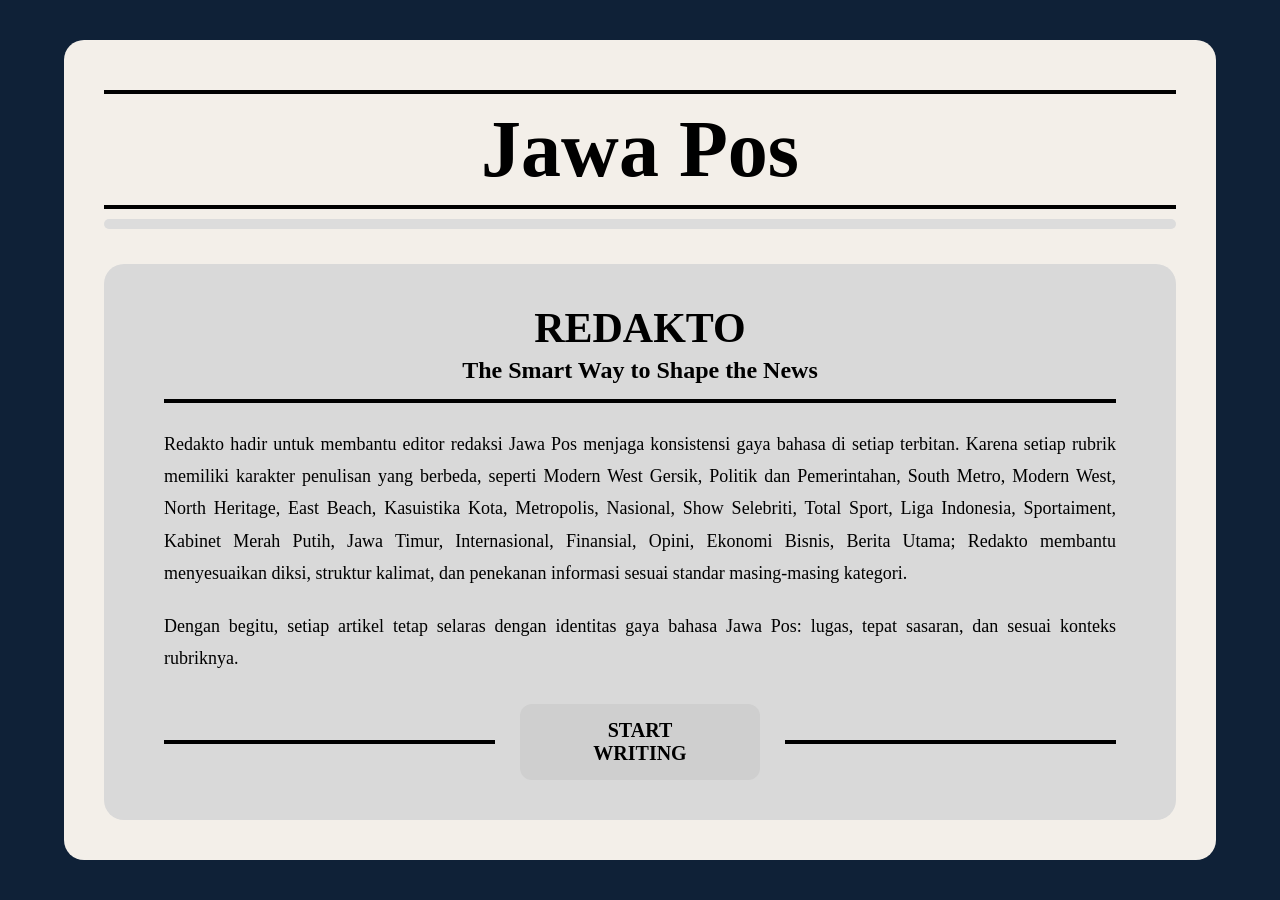
==== commit fd22922a: "p" ====
--- a/index.html
+++ b/index.html
@@ -41,10 +41,11 @@
 
         <p>
         Redakto hadir untuk membantu editor redaksi Jawa Pos menjaga konsistensi gaya bahasa di setiap terbitan.
-        Karena setiap rubrik memiliki karakter penulisan yang berbeda — seperti Politik, Pendidikan, Pemilihan,
-        Hankam, Ekonomi Bisnis, Opinion News, Opini, Finansial, Internasional, Kementerian, Jawa Timur,
-        Metropolis, Life, Art N Party, hingga Berita Surabaya; Redakto membantu menyesuaikan diksi,
-        struktur kalimat, dan penekanan informasi sesuai standar masing-masing kategori.
+        Karena setiap rubrik memiliki karakter penulisan yang berbeda, seperti Modern West Gersik, Politik dan
+        Pemerintahan, South Metro, Modern West, North Heritage, East Beach, Kasuistika Kota, Metropolis, Nasional,
+        Show Selebriti, Total Sport, Liga Indonesia, Sportaiment, Kabinet Merah Putih, Jawa Timur, Internasional, 
+        Finansial, Opini, Ekonomi Bisnis, Berita Utama; Redakto membantu menyesuaikan diksi, struktur kalimat, dan
+        penekanan informasi sesuai standar masing-masing kategori.
         </p>
 
         <p>
@@ -70,4 +71,5 @@
 </div>
 
 </body>
-</html>+</html>
+
--- a/style.css
+++ b/style.css
@@ -73,9 +73,13 @@
 /* TEXT */
 .card p{
 font-size:18px;
-line-height:1.7;
-text-align:left;
-margin-bottom:15px;
+line-height:1.8;
+text-align:justify;
+margin-bottom:20px;
+
+max-width:1000px;
+margin-left:auto;
+margin-right:auto;
 }
 
 /* BUTTON AREA */
